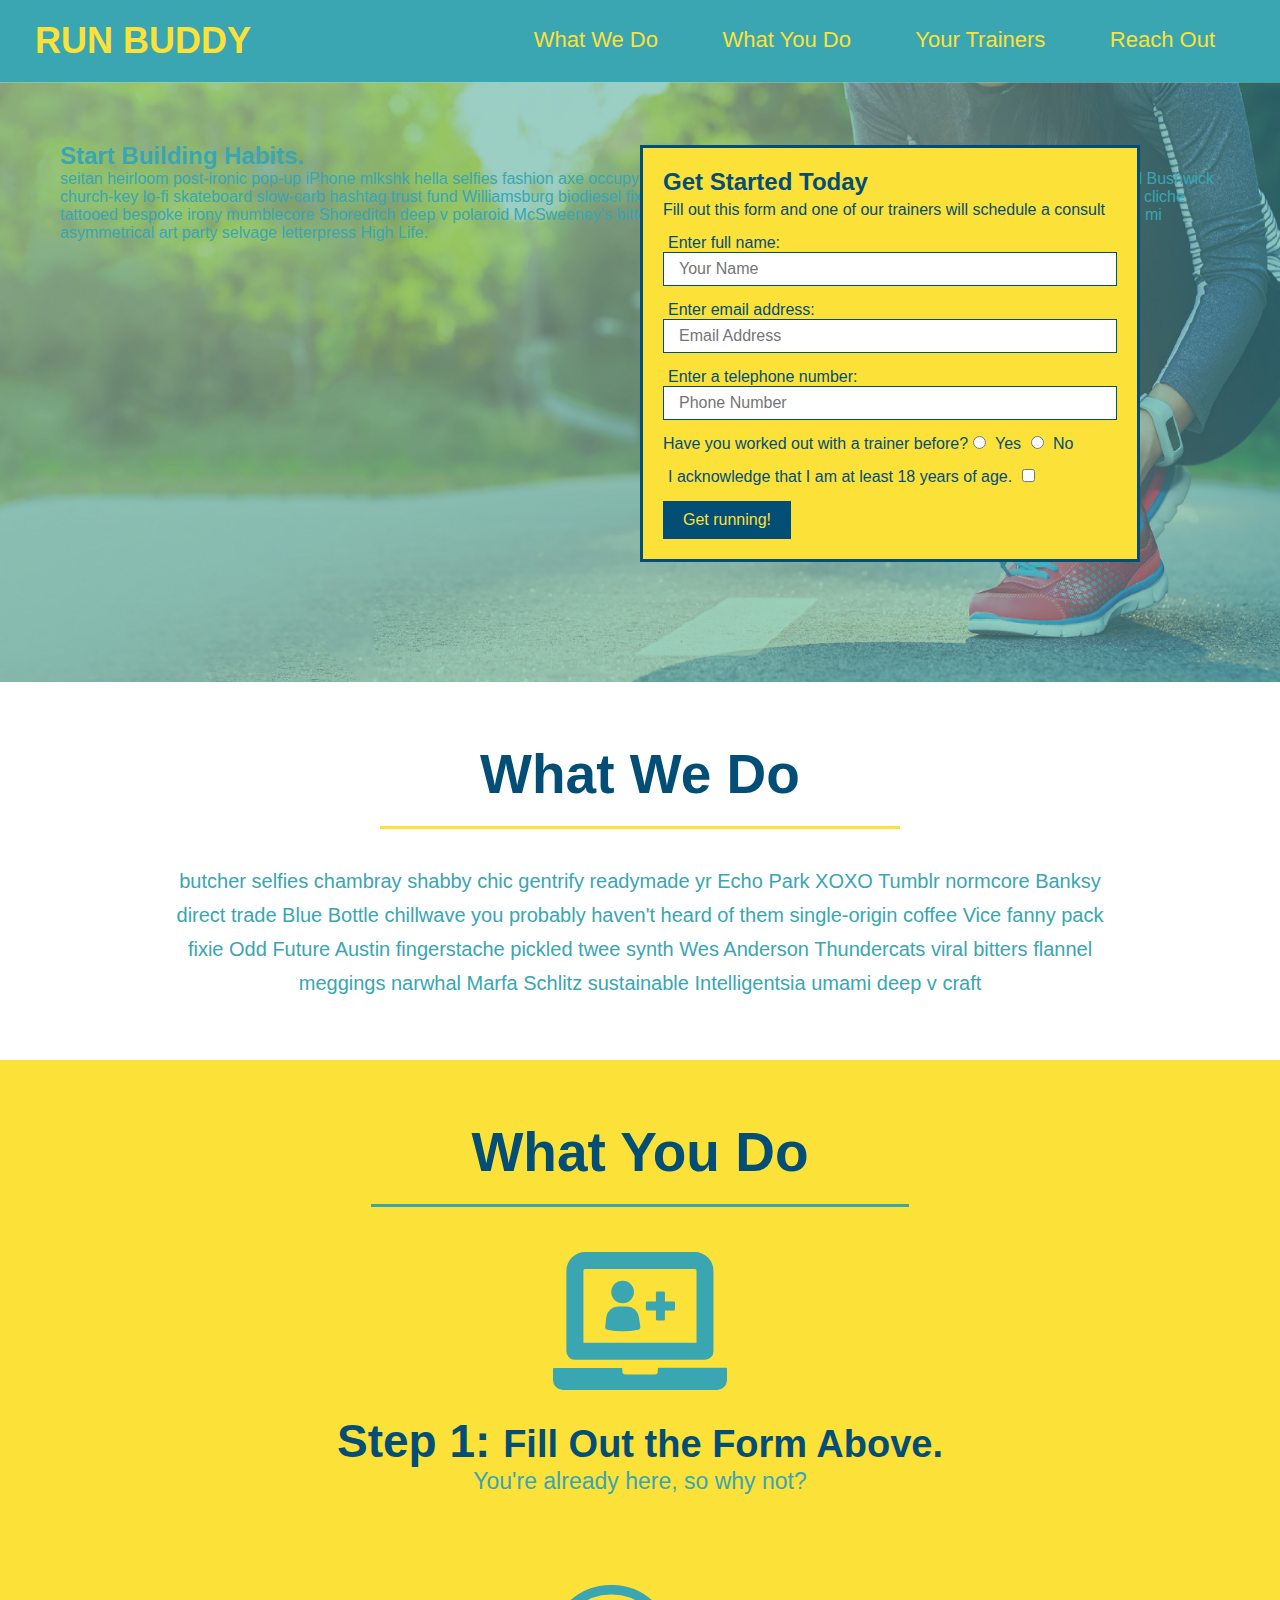
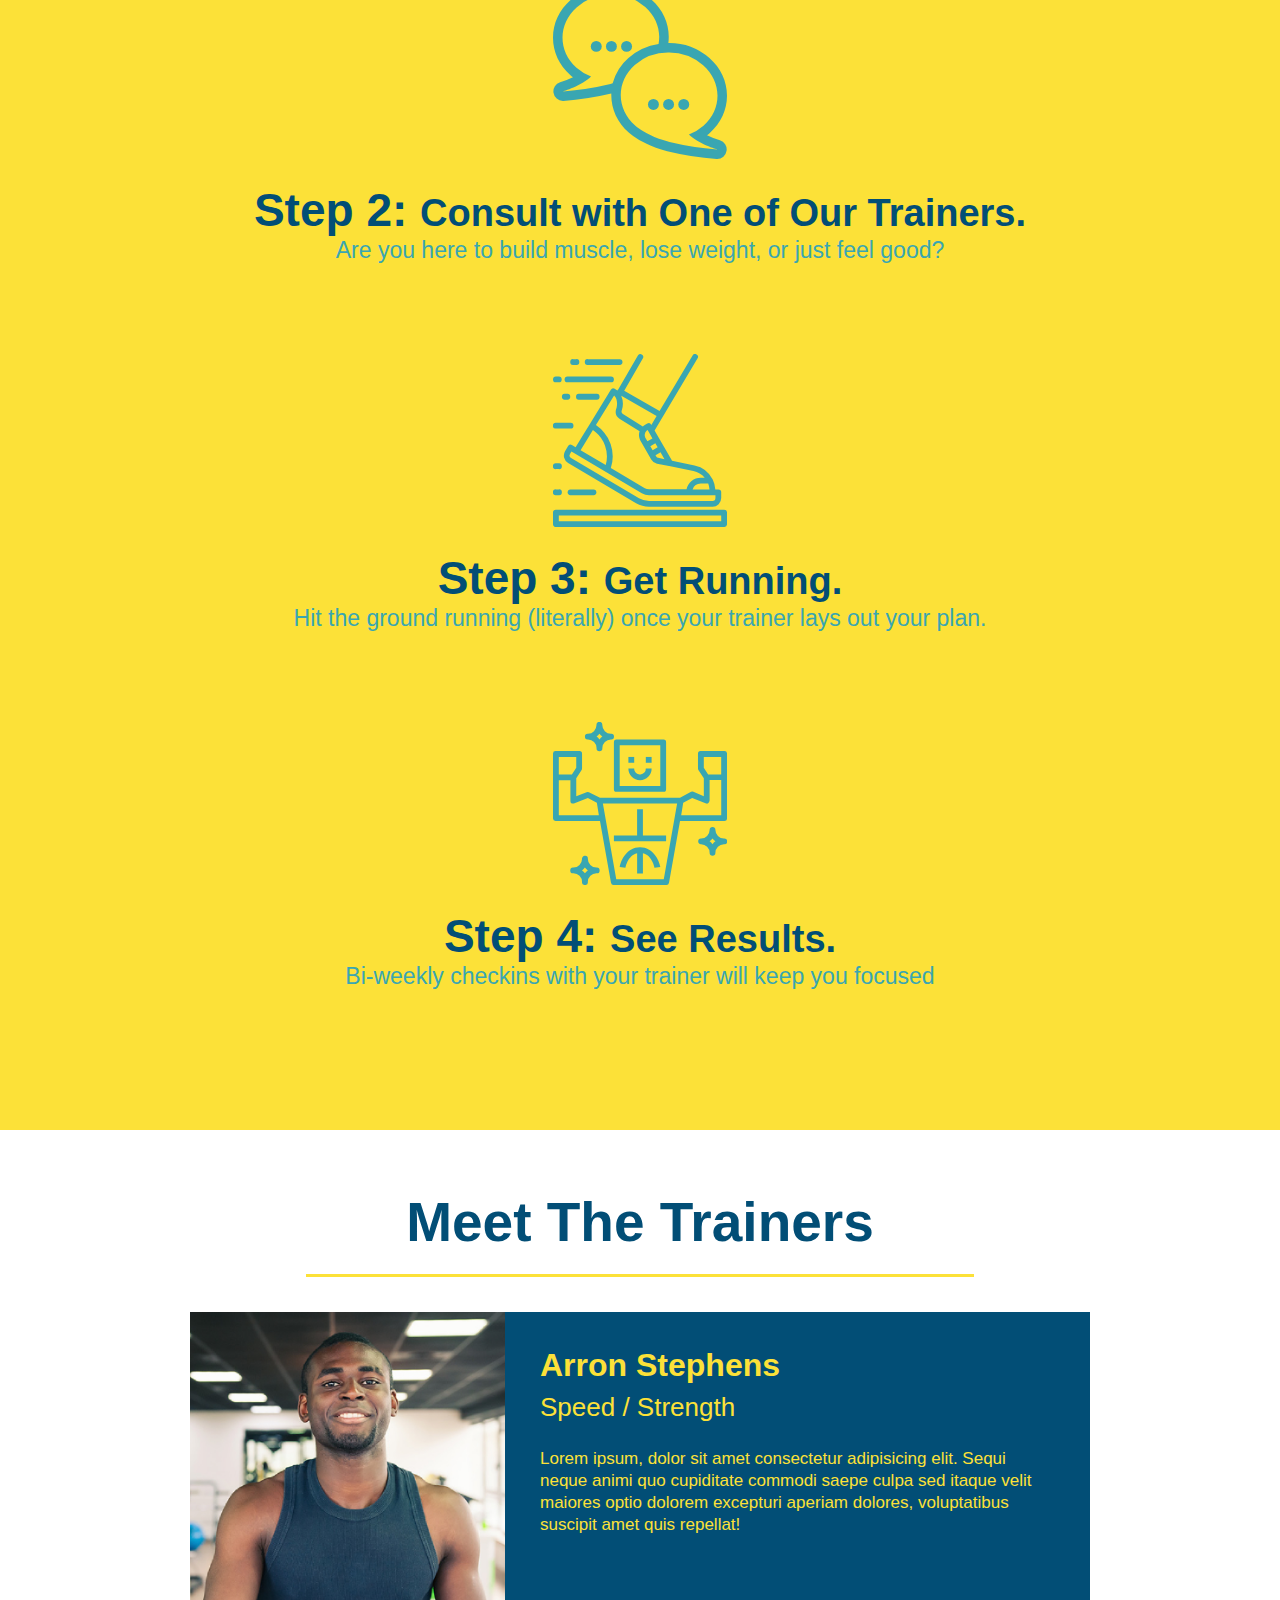
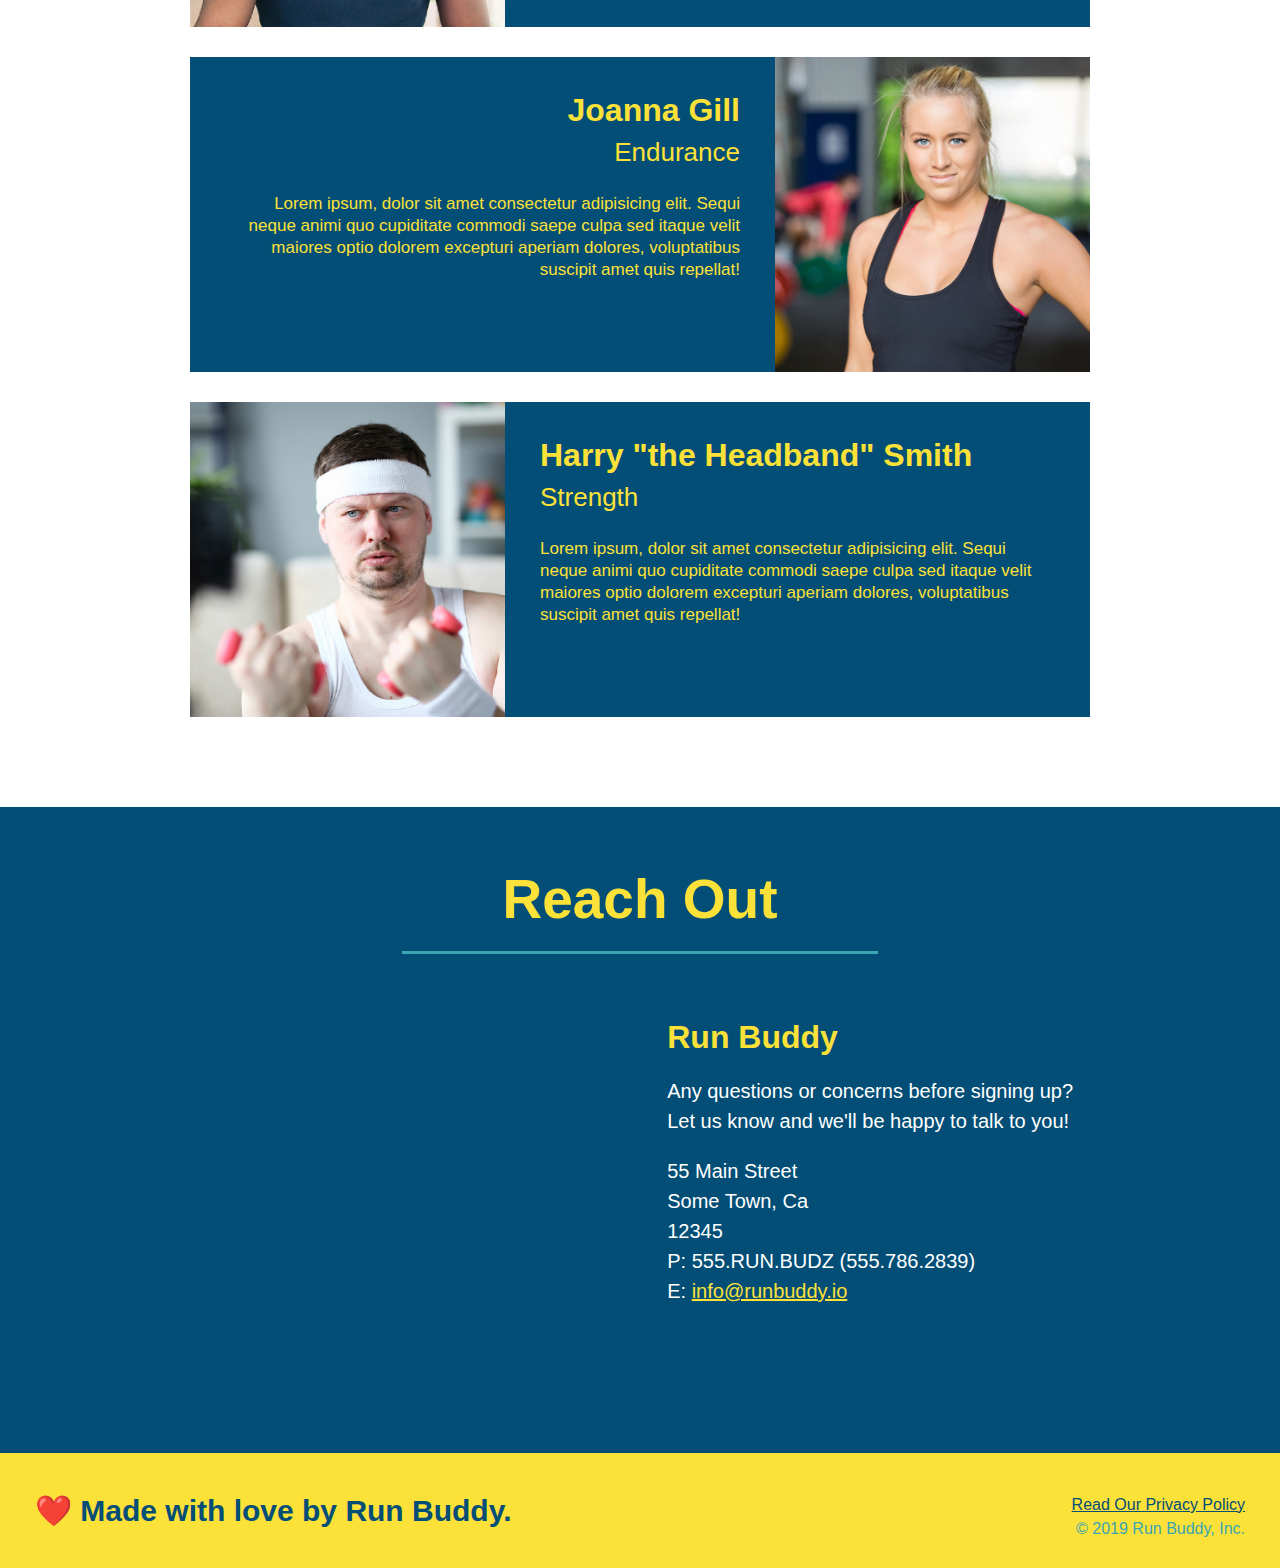
==== index.html @ 46687788 "add content to hero, replace image" ====
<!DOCTYPE html>
<html lang="en">

<head>
  <meta charset="UTF-8" />
  <title>Run Buddy</title>
  <link rel="stylesheet" href="./assets/css/style.css" />
</head>

<body>
  <!-- navigation -->
  <header>
    <h1>
      <a href="/">
        RUN BUDDY
      </a>
    </h1>
    <nav>
      <!-- Unordered list element -->
      <ul>
        <!-- List item element-->
        <li>
          <!-- Anchor element -->
          <a href="#what-we-do">What We Do</a>
        </li>
        <li>
          <a href="#what-you-do">What You Do</a>
        </li>
        <li>
          <a href="#your-trainers">Your Trainers</a>
        </li>
        <li>
          <a href="#reach-out">Reach Out</a>
        </li>
      </ul>
    </nav>
  </header>

  <!-- hero/jumbotron -->
  <section class="hero">
    
    <div class="hero-cta">
      <h2>Start Building Habits.</h2>
      <p>
        seitan heirloom post-ironic pop-up iPhone mlkshk hella selfies fashion axe occupy readymade put a bird on it messenger bag Wes Anderson Schlitz plaid Bushwick church-key lo-fi skateboard slow-carb hashtag trust fund Williamsburg biodiesel fixie farm-to-table 8-bit banjo XOXO Banksy chillwave bicycle rights retro cliche tattooed bespoke irony mumblecore Shoreditch deep v polaroid McSweeney's bitters cray gentrify tofu Marfa you probably haven't heard of them yr banh mi asymmetrical art party selvage letterpress High Life.
      </p>
    </div>  
    
    <div class="hero-form">
      <h3>Get Started Today</h3>
      <p>Fill out this form and one of our trainers will schedule a consult</p>
      <form>
        <label for="name">Enter full name:</label>
        <input type="text" placeholder="Your Name" name="name" id="name" class="form-input" />
        <label for="email">Enter email address:</label>
        <input type="text" placeholder="Email Address" name="email" id="email" class="form-input" />
        <label for="phone">Enter a telephone number:</label>
        <input type="text" placeholder="Phone Number" name="phone" id="phone" class="form-input" />
        <p>
          Have you worked out with a trainer before?
          <input type="radio" name="trainer-confirm" id="trainer-yes" />
          <label for="trainer-yes">Yes</label>
          <input type="radio" name="trainer-confirm" id="trainer-no" />
          <label for="trainer-no">No</label>
        </p>
        <p>
          <label for="checkbox">
            I acknowledge that I am at least 18 years of age.
          </label>
          <input type="checkbox" name="checkpoint1" id="checkbox" />
        </p>
        <button type="submit">
          Get running!
        </button>
      </form>
    </div>
  </section>

  <!-- "what we do" section -->
  <section id="what-we-do" class="intro">
    <h2 class="section-title primary-border">What We Do</h2>
    <p>
      butcher selfies chambray shabby chic gentrify readymade yr Echo Park XOXO Tumblr normcore Banksy direct trade Blue
      Bottle chillwave you probably haven't heard of them single-origin coffee Vice fanny pack fixie Odd Future Austin
      fingerstache pickled twee synth Wes Anderson Thundercats viral bitters flannel meggings narwhal Marfa Schlitz
      sustainable Intelligentsia umami deep v craft
    </p>
  </section>

  <!-- "what you do" section -->
  <section id="what-you-do" class="steps">
    <h2 class="section-title secondary-border">What You Do</h2>

    <div>
      <img src="./assets/images/step-1.svg" alt="" />
      <h3>Step 1: <span>Fill Out the Form Above.</span></h3>
      <p>You're already here, so why not?</p>
    </div>

    <div>
      <img src="./assets/images/step-2.svg" alt="" />
      <h3>Step 2: <span>Consult with One of Our Trainers.</span></h3>
      <p>Are you here to build muscle, lose weight, or just feel good?</p>
    </div>

    <div>
      <img src="./assets/images/step-3.svg" alt="" />
      <h3>Step 3: <span>Get Running.</span></h3>
      <p>Hit the ground running (literally) once your trainer lays out your plan.</p>
    </div>

    <div>
      <img src="./assets/images/step-4.svg" alt="" />
      <h3>Step 4: <span>See Results.</span></h3>
      <p>Bi-weekly checkins with your trainer will keep you focused</p>
    </div>
  </section>

  <!-- "meet the trainers" section -->
  <section id="your-trainers" class="trainers">
    <h2 class="section-title primary-border">Meet The Trainers</h2>
    <article class="trainer">
      <img src="./assets/images/trainer-1.jpg" alt="Arron Stephens in his workout clothes, ready to pump iron" />
      <div class="trainer-bio text-left">
        <h3>Arron Stephens</h3>
        <h4>Speed / Strength</h4>
        <p>
          Lorem ipsum, dolor sit amet consectetur adipisicing elit. Sequi neque animi quo cupiditate commodi saepe culpa
          sed
          itaque velit maiores optio dolorem excepturi aperiam dolores, voluptatibus suscipit amet quis repellat!
        </p>
      </div>
    </article>

    <!-- second trainer bio -->
    <article class="trainer">
      <div class="trainer-bio text-right">
        <h3>Joanna Gill</h3>
        <h4>Endurance</h4>
        <p>
          Lorem ipsum, dolor sit amet consectetur adipisicing elit. Sequi neque animi quo cupiditate commodi saepe culpa
          sed
          itaque velit maiores optio dolorem excepturi aperiam dolores, voluptatibus suscipit amet quis repellat!
        </p>
      </div>
      <img src="./assets/images/trainer-2.jpg" alt="Joanna Gill cooling off after a workout" />
    </article>

    <!-- third trainer bio -->
    <article class="trainer">
      <img src="./assets/images/trainer-3.jpg"
        alt="Harry Smith wearing a headband and lifting comically small pink weights" />
      <div class="trainer-bio text-left">
        <h3>Harry "the Headband" Smith</h3>
        <h4>Strength</h4>
        <p>
          Lorem ipsum, dolor sit amet consectetur adipisicing elit. Sequi neque animi quo cupiditate commodi saepe culpa
          sed
          itaque velit maiores optio dolorem excepturi aperiam dolores, voluptatibus suscipit amet quis repellat!
        </p>
      </div>
    </article>
  </section>

  <!-- "reach out" section -->
  <section id="reach-out" class="contact">
    <h2 class="section-title secondary-border">Reach Out</h2>
    <div class="contact-info">
      <iframe 
        src="https://www.google.com/maps/embed?pb=!1m18!1m12!1m3!1d3147.1079747227936!2d-120.42364418397035!3d37.92790791110593!2m3!1f0!2f0!3f0!3m2!1i1024!2i768!4f13.1!3m3!1m2!1s0x8090c49129b6ac57%3A0xb56c7eb95a2cd8bd!2sMain%20St%2C%20California%2095327!5e0!3m2!1sen!2sus!4v1616426329495!5m2!1sen!2sus"
        style="border:0;" 
        allowfullscreen=""
        loading="lazy">
      </iframe>
      <div>
        <h3>Run Buddy</h3>
        <p>
          Any questions or concerns before signing up?
          <br />
          Let us know and we'll be happy to talk to you!
        </p>
        <address>
          55 Main Street <br />
          Some Town, Ca <br />
          12345<br />
          P: 555.RUN.BUDZ (555.786.2839)<br />
          E: <a href="mailto:info@runbuddy.io">info@runbuddy.io</a>
        </address>
      </div>
    </div>
  </section>

  <!-- footer -->
  <footer>
    <h2>❤️ Made with love by Run Buddy.</h2>
    <div>
      <a href="./privacy-policy.html">Read Our Privacy Policy</a><br />
      &copy; 2019 Run Buddy, Inc.
    </div>
  </footer>
</body>

</html>
---- assets/css/style.css ----
* {
  margin: 0;
  padding: 0;
  box-sizing: border-box;
}

body {
  /* more on this crazy alphanumerical value in a minute! */
  color: #39a6b2;
  font-family: Helvetica, Arial, sans-serif;
}

/* apply styles to <header> */
header {
  padding: 20px 35px;
  background-color: #39a6b2;
}

header h1 {
  font-weight: bold;
  font-size: 36px;
  color: #fce138;
  margin: 0;
  display: inline;
}
header a {
  text-decoration: none;
  color: #fce138;
}

header nav {
  float: right;
  margin: 7px 0;
}

header nav ul li {
  display: inline;
}

header nav ul li a {
  margin: 0 30px;
  font-weight: lighter;
  font-size: 22px;
}

footer {
  background: #fce138;
  width: 100%;
  padding: 40px 35px;
}

footer h2 {
  display: inline;
  color: #024e76;
  font-size: 30px;
  margin: 0;
}

footer div {
  float: right;
  line-height: 1.5;
  text-align: right;
}

footer a {
  color: #024e76;
}

section {
  padding: 60px;
}

/* Hero Style Start */
.hero {
  background-image: url('../images/hero-bg.jpg');
  height: 600px;
  background-size: cover;
  background-position: center;
  position: relative;
}
/* Hero Style End */

.hero-form {
  border: 3px solid #024e76;
  background-color: #fce138;
  padding: 20px;
  width: 500px;
  color: #024e76;
  position: absolute;
  bottom: 120px;
  right: 140px;
}

.hero-form h3 {
  font-size: 24px;
  margin: 0;
}
.hero-form p {
  margin: 5px 0 15px 0;
}

.form-input {
  border: 1px solid #024e76;
  display: block;
  padding: 7px 15px;
  font-size: 16px;
  color: #024e76;
  width: 100%;
  margin-bottom: 15px;
}

.hero-form label {
  margin: 0 5px;
}

.hero-form button {
  color: #fce138;
  background-color: #024e76;
  border: none;
  padding: 10px 20px;
  font-size: 16px;
}

.intro {
  text-align: center;
}

.intro p {
  line-height: 1.7;
  color: #39a6b2;
  width: 80%;
  font-size: 20px;
  margin: 0 auto;
}

.steps {
  text-align: center;
  background: #fce138;
}

.steps div {
  margin-bottom: 80px;
}

.steps img {
  width: 15%;
  margin: 10px 0;
}

.steps h3 {
  color: #024e76;
  font-size: 46px;
  margin-top: 10px;
}

.steps p {
  color: #39a6b2;
  font-size: 23px;
}

.steps span {
  font-size: 38px;
}

.section-title {
  font-size: 55px;
  color: #024e76;
  margin-bottom: 35px;
  padding: 0 100px 20px 100px;
  display: inline-block;
  border-bottom: 3px solid;
}

.primary-border {
  border-color: #fce138;
}

.secondary-border {
  border-color: #39a6b2;
}

.trainers {
  text-align: center;
}

.trainer {
  width: 900px;
  margin: 0 auto 30px auto;
  background: #024e76;
  color: #fce138;
  overflow: auto;
}

.trainer img {
  width: 35%;
  float: left;
}

.trainer-bio {
  padding: 35px;
  float: left;
  width: 65%;
}

.trainer-bio h3 {
  font-size: 32px;
  margin-bottom: 8px;
}

.trainer-bio h4 {
  font-weight: lighter;
  font-size: 26px;
  margin-bottom: 25px;
}

.trainer-bio p {
  font-size: 17px;
  line-height: 1.3;
}

.text-left {
  text-align: left;
}

.text-right {
  text-align: right;
}

/* REACH OUT STYLES START */
.contact {
  text-align: center;
  background: #024e76;
}

.contact h2 {
  color: #fce138;
}

.contact-info iframe {
  width: 400px;
  height: 400px;
}

.contact-info div {
  width: 410px;
  display: inline-block;
  vertical-align: top;
  text-align: left;
  margin: 30px 0 0 60px;
  color: white;
}

.contact-info h3 {
  color: #fce138;
  font-size: 32px;
}

.contact-info p,
.contact-info address {
  margin: 20px 0;
  line-height: 1.5;
  font-size: 20px;
  font-style: normal;
}

.contact-info a {
  color: #fce138;
}

/* REACH OUT STYLES END */
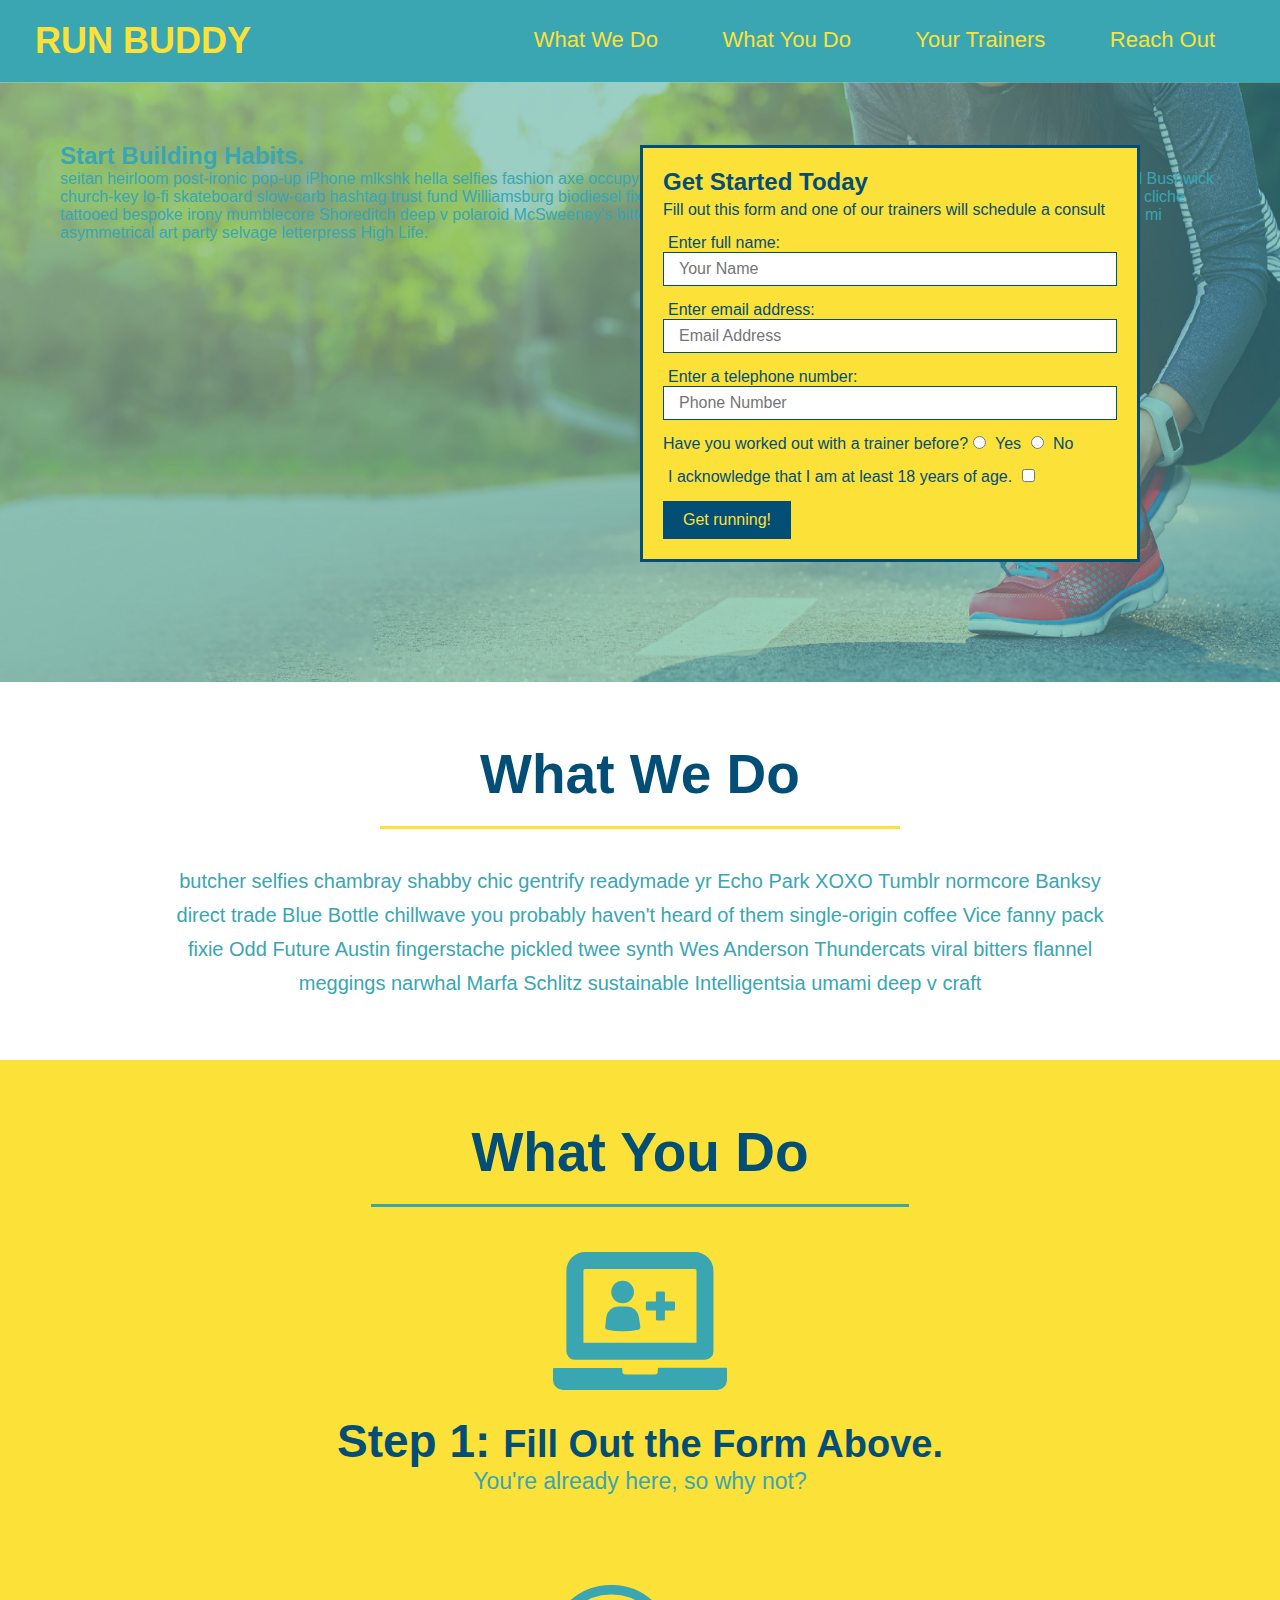
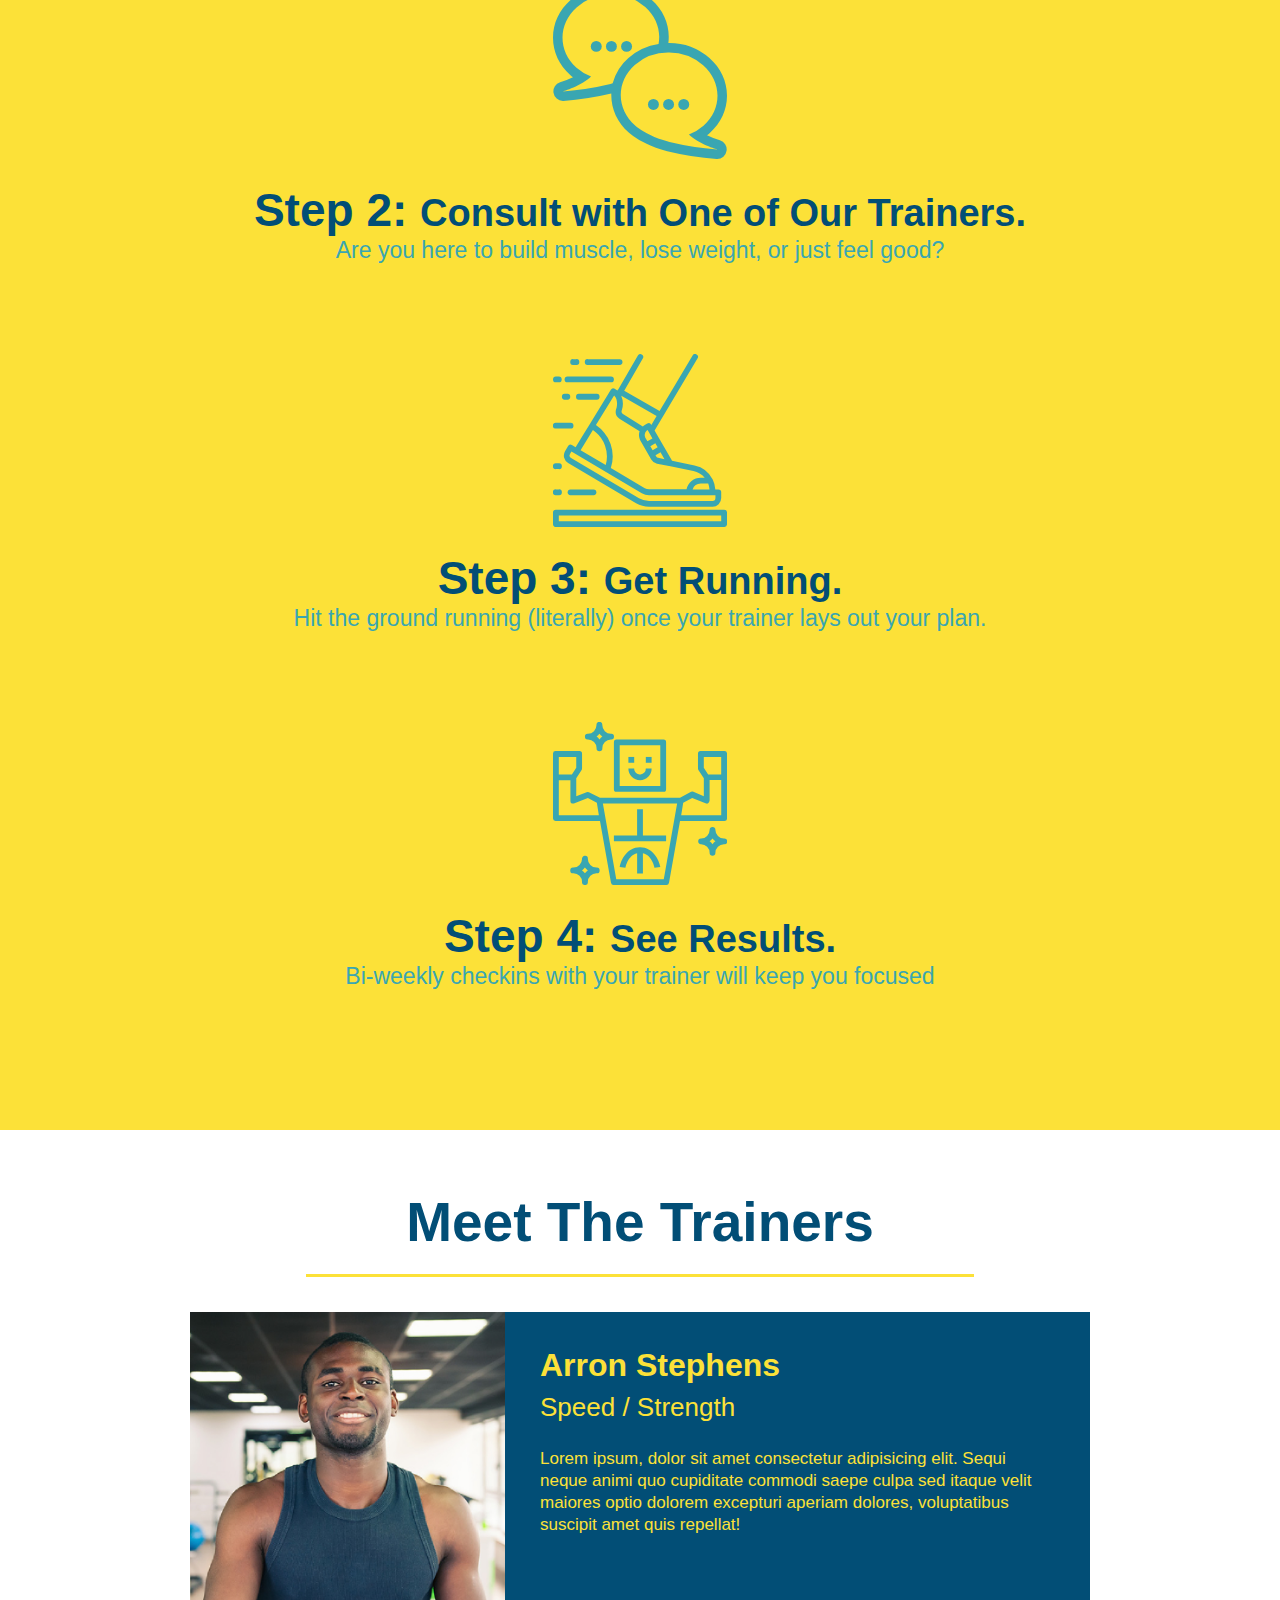
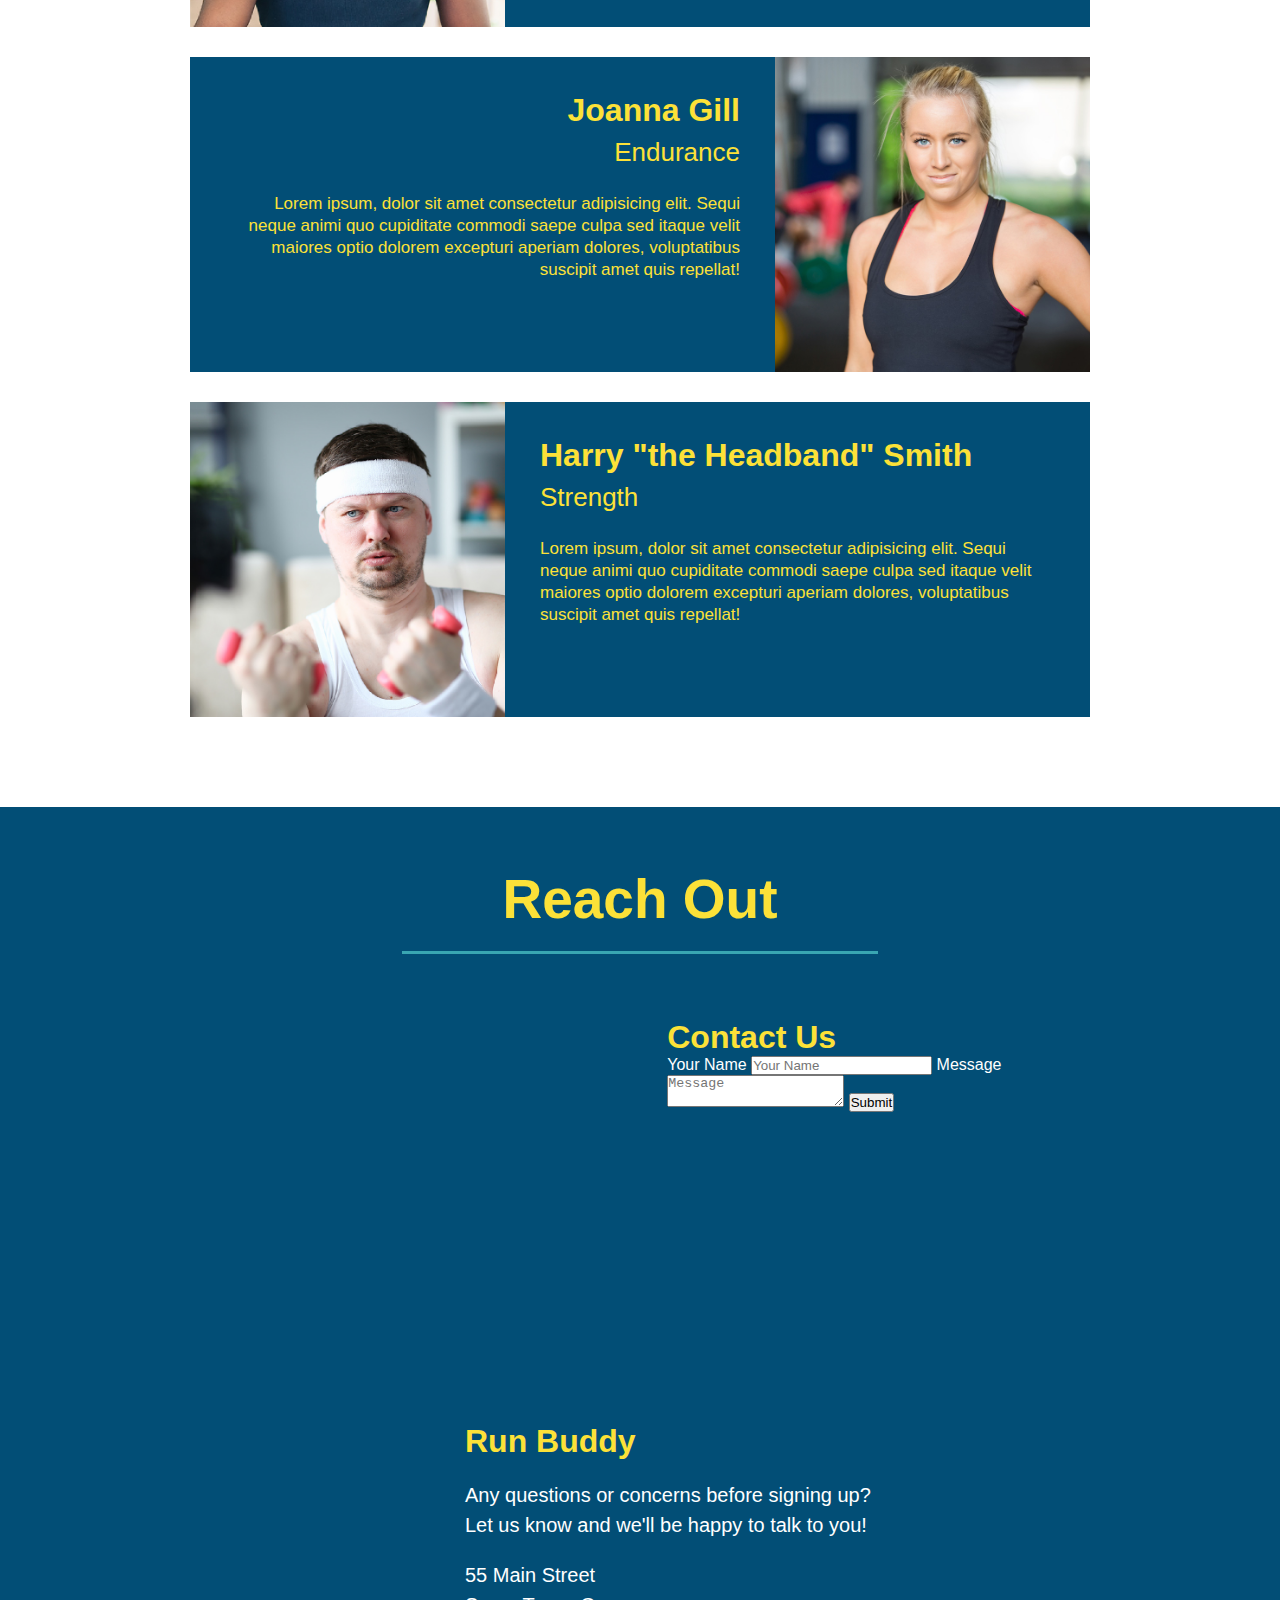
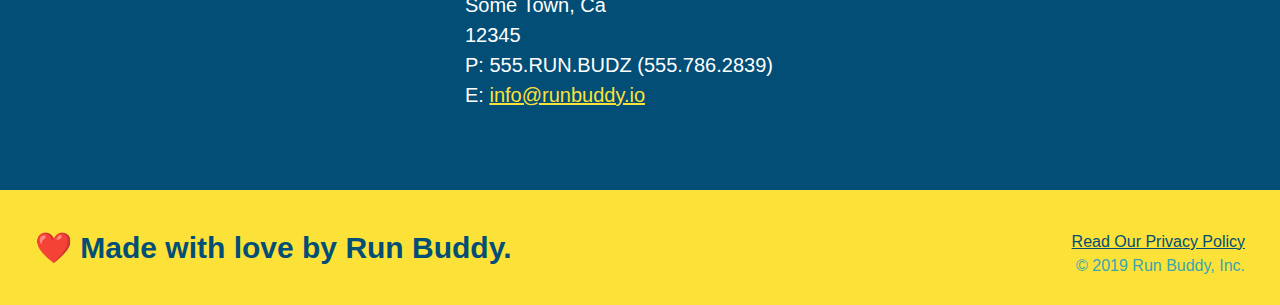
==== commit 07d9eda4: "add contact form" ====
--- a/index.html
+++ b/index.html
@@ -172,6 +172,20 @@
         allowfullscreen=""
         loading="lazy">
       </iframe>
+
+      <div class="contact-form">
+        <h3>Contact Us</h3>
+        <form>
+           <label for="contact-name">Your Name</label>
+           <input type="text" id="contact-name" placeholder="Your Name" />
+      
+           <label for="contact-message">Message</label>
+           <textarea id="contact-message" placeholder="Message"></textarea>
+      
+           <button type="submit">Submit</button>
+          </form>
+      </div>
+
       <div>
         <h3>Run Buddy</h3>
         <p>
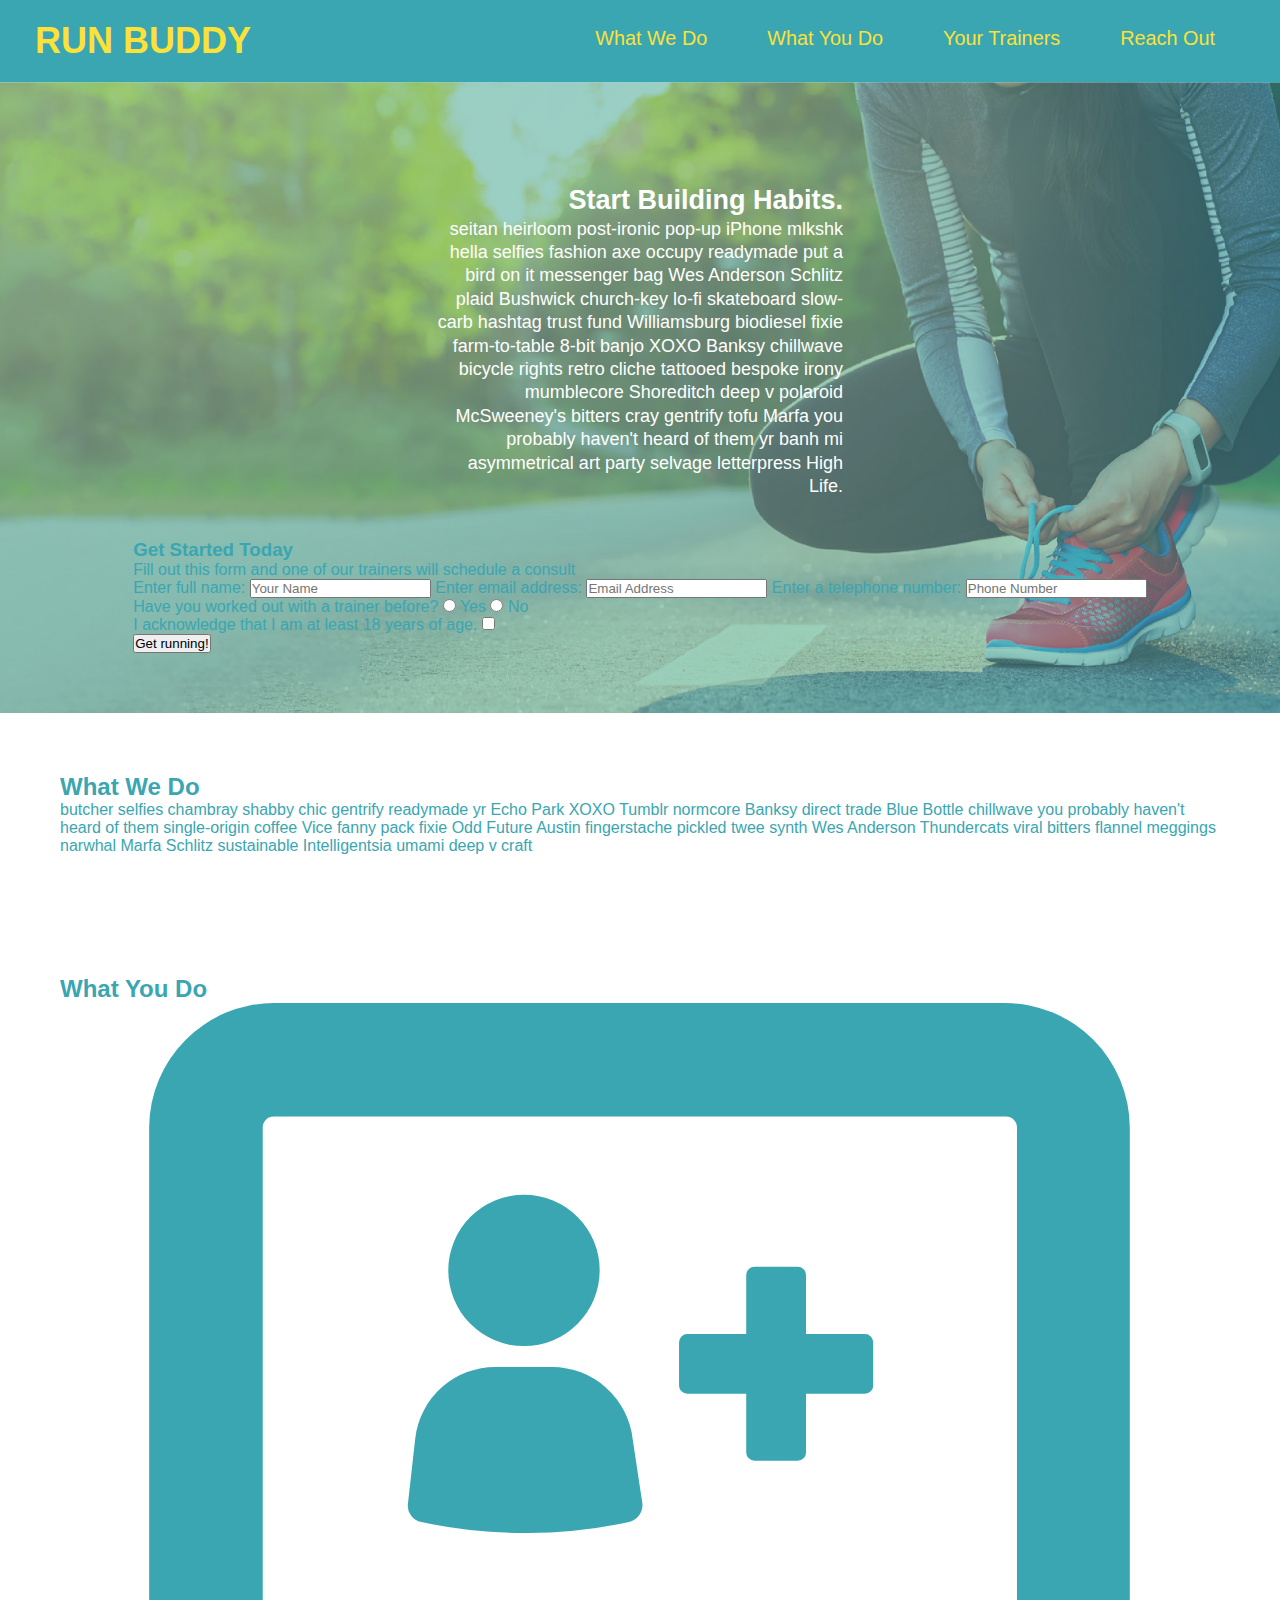
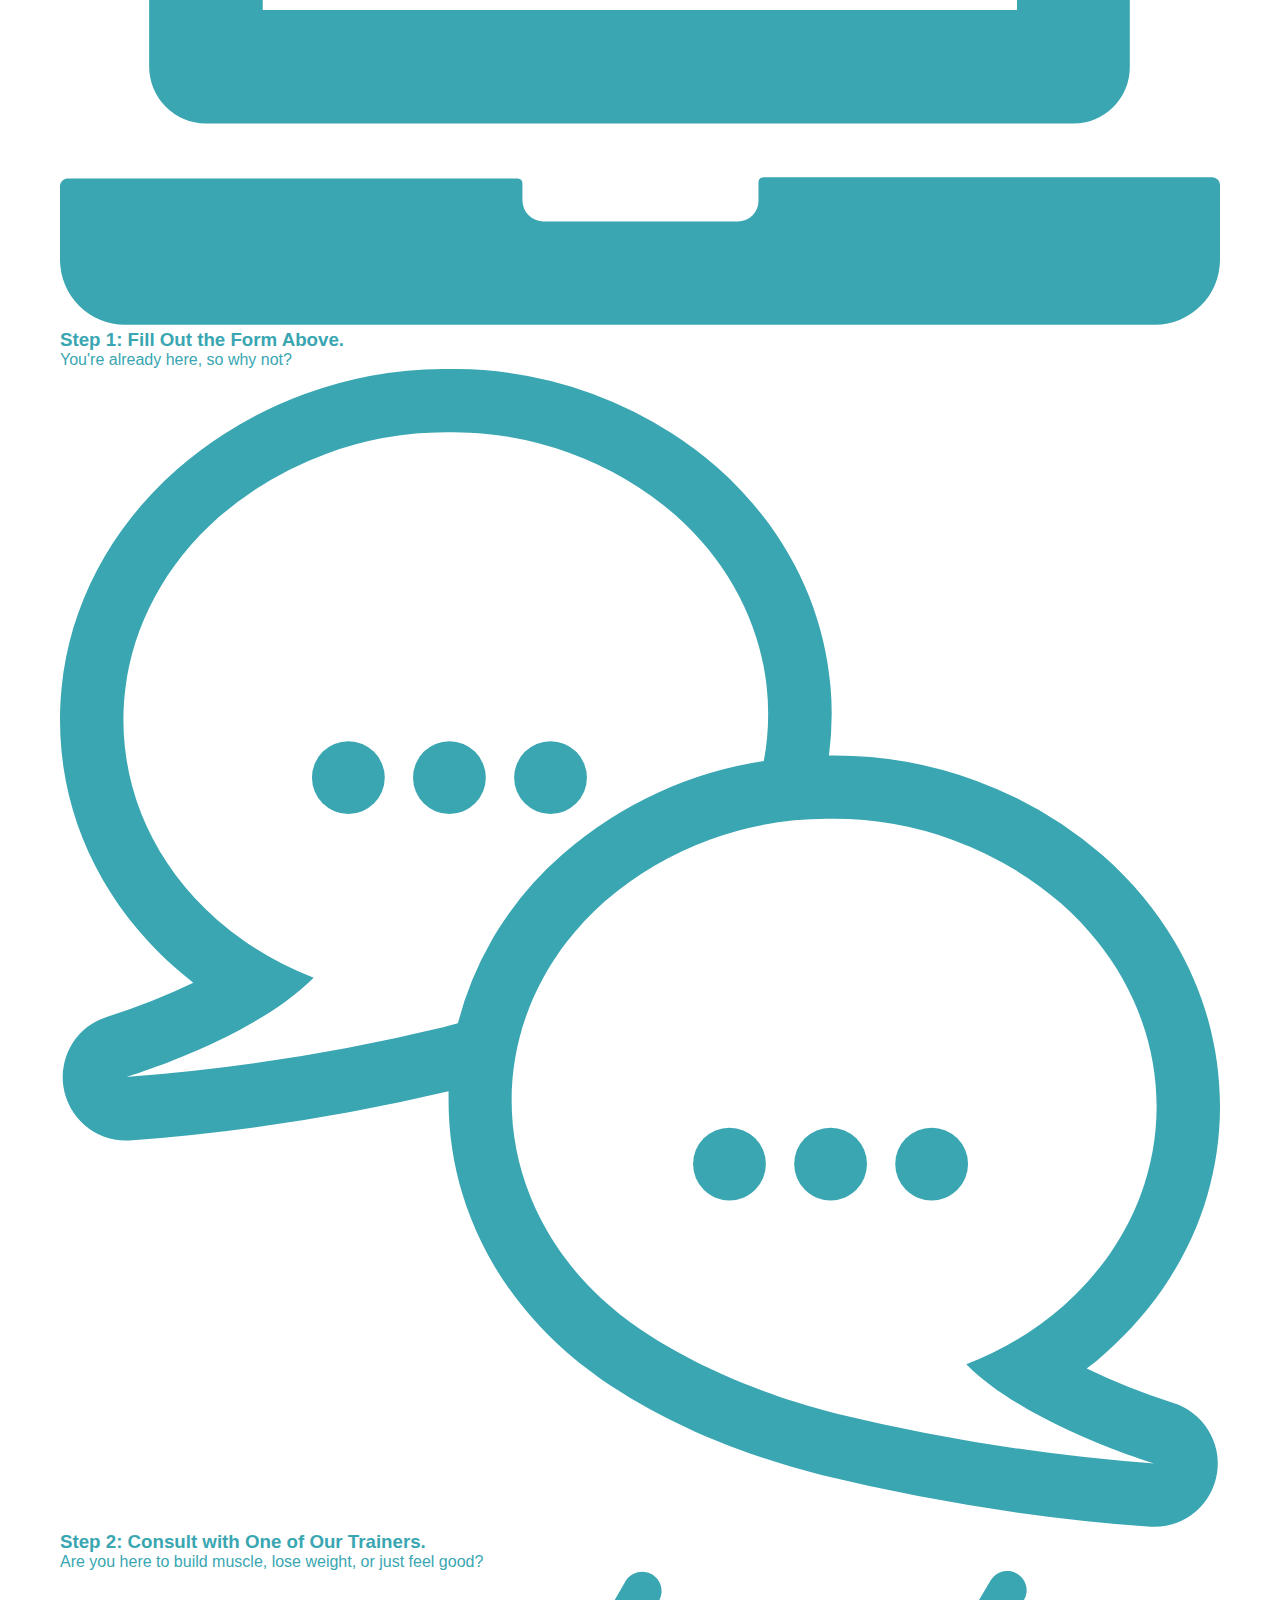
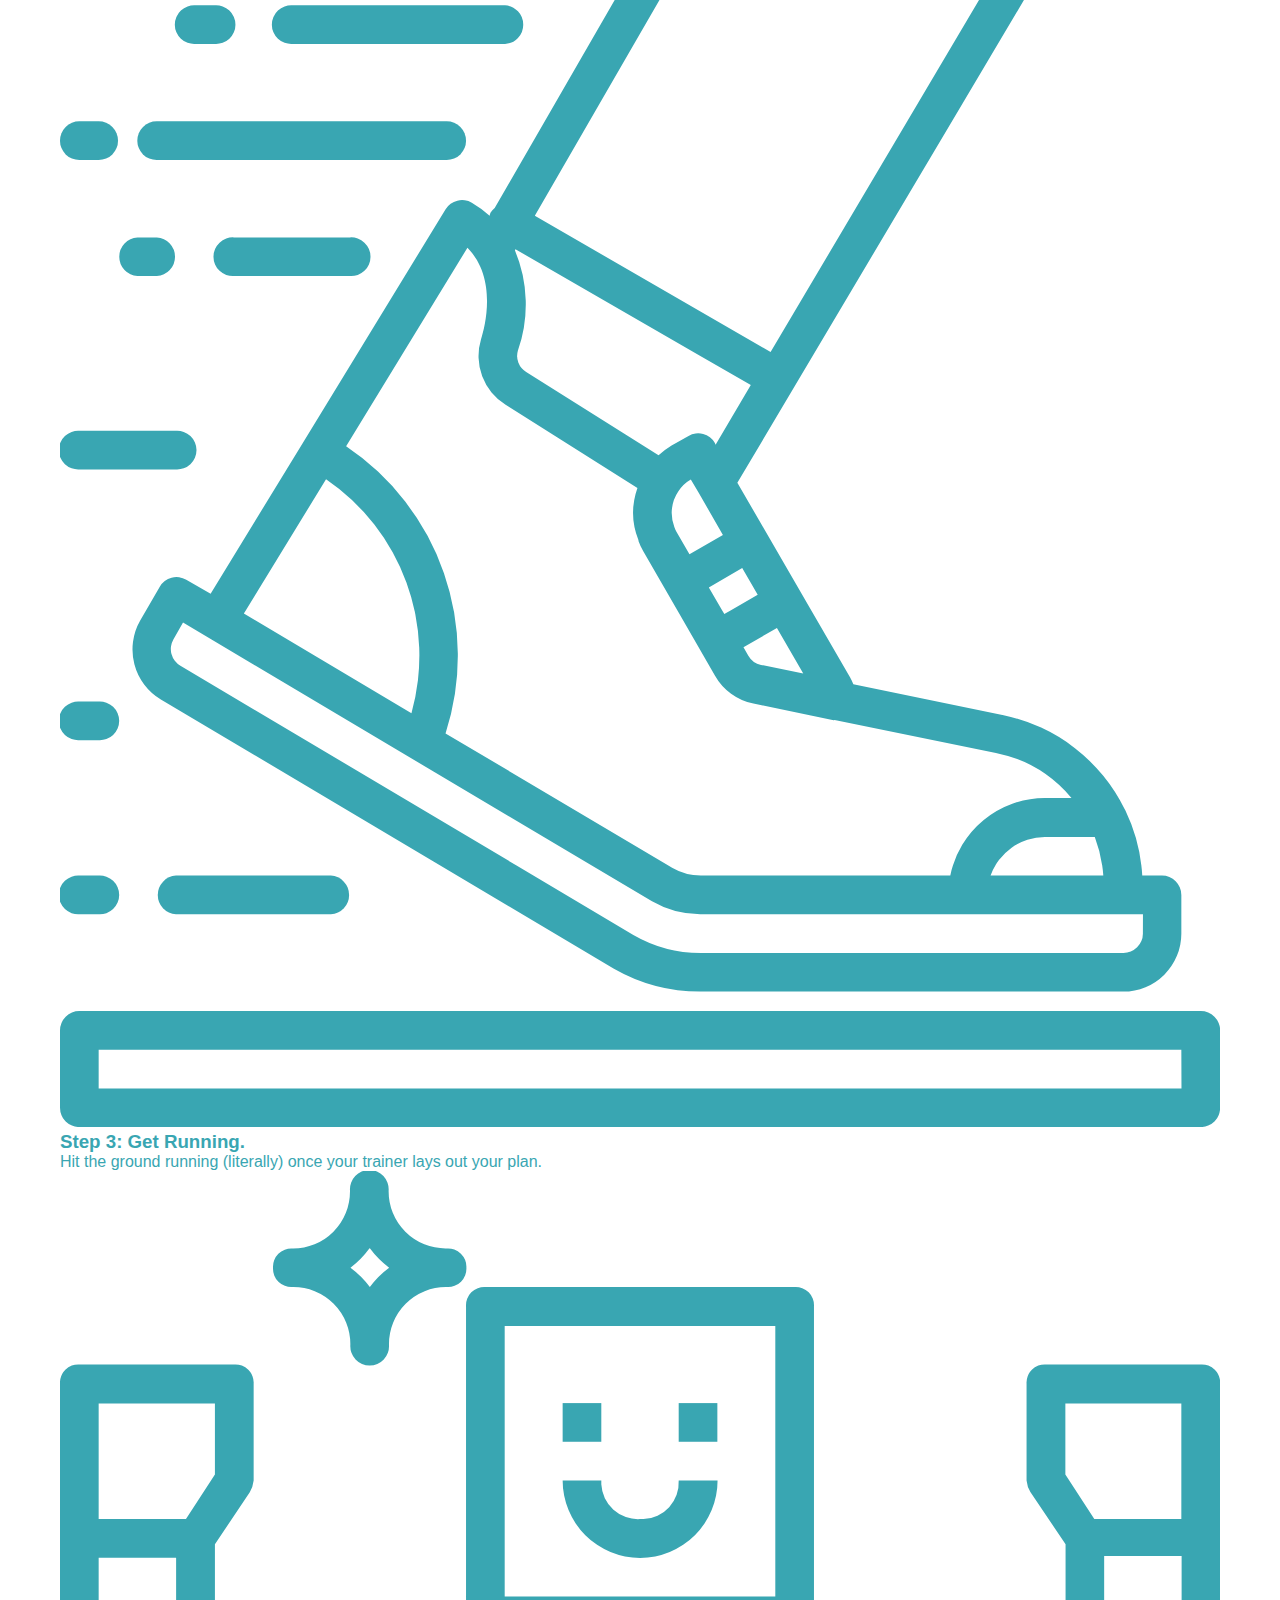
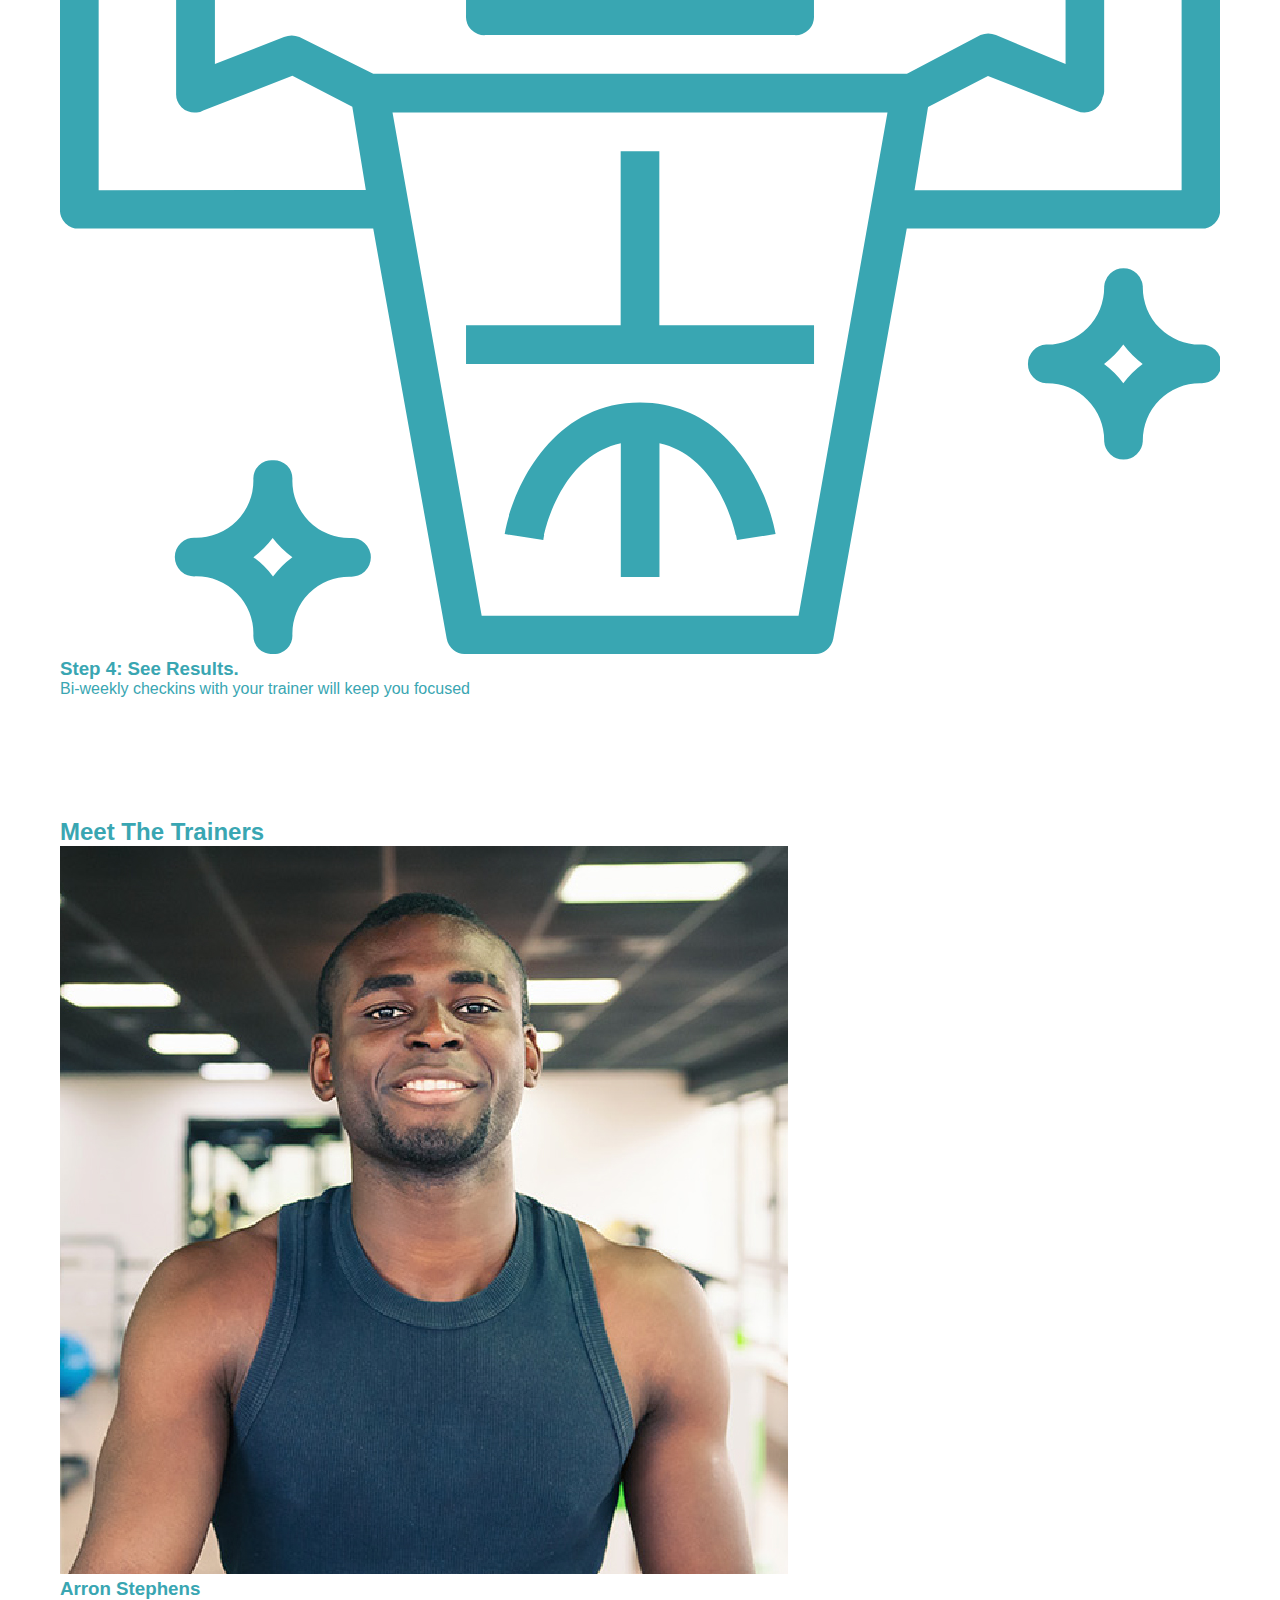
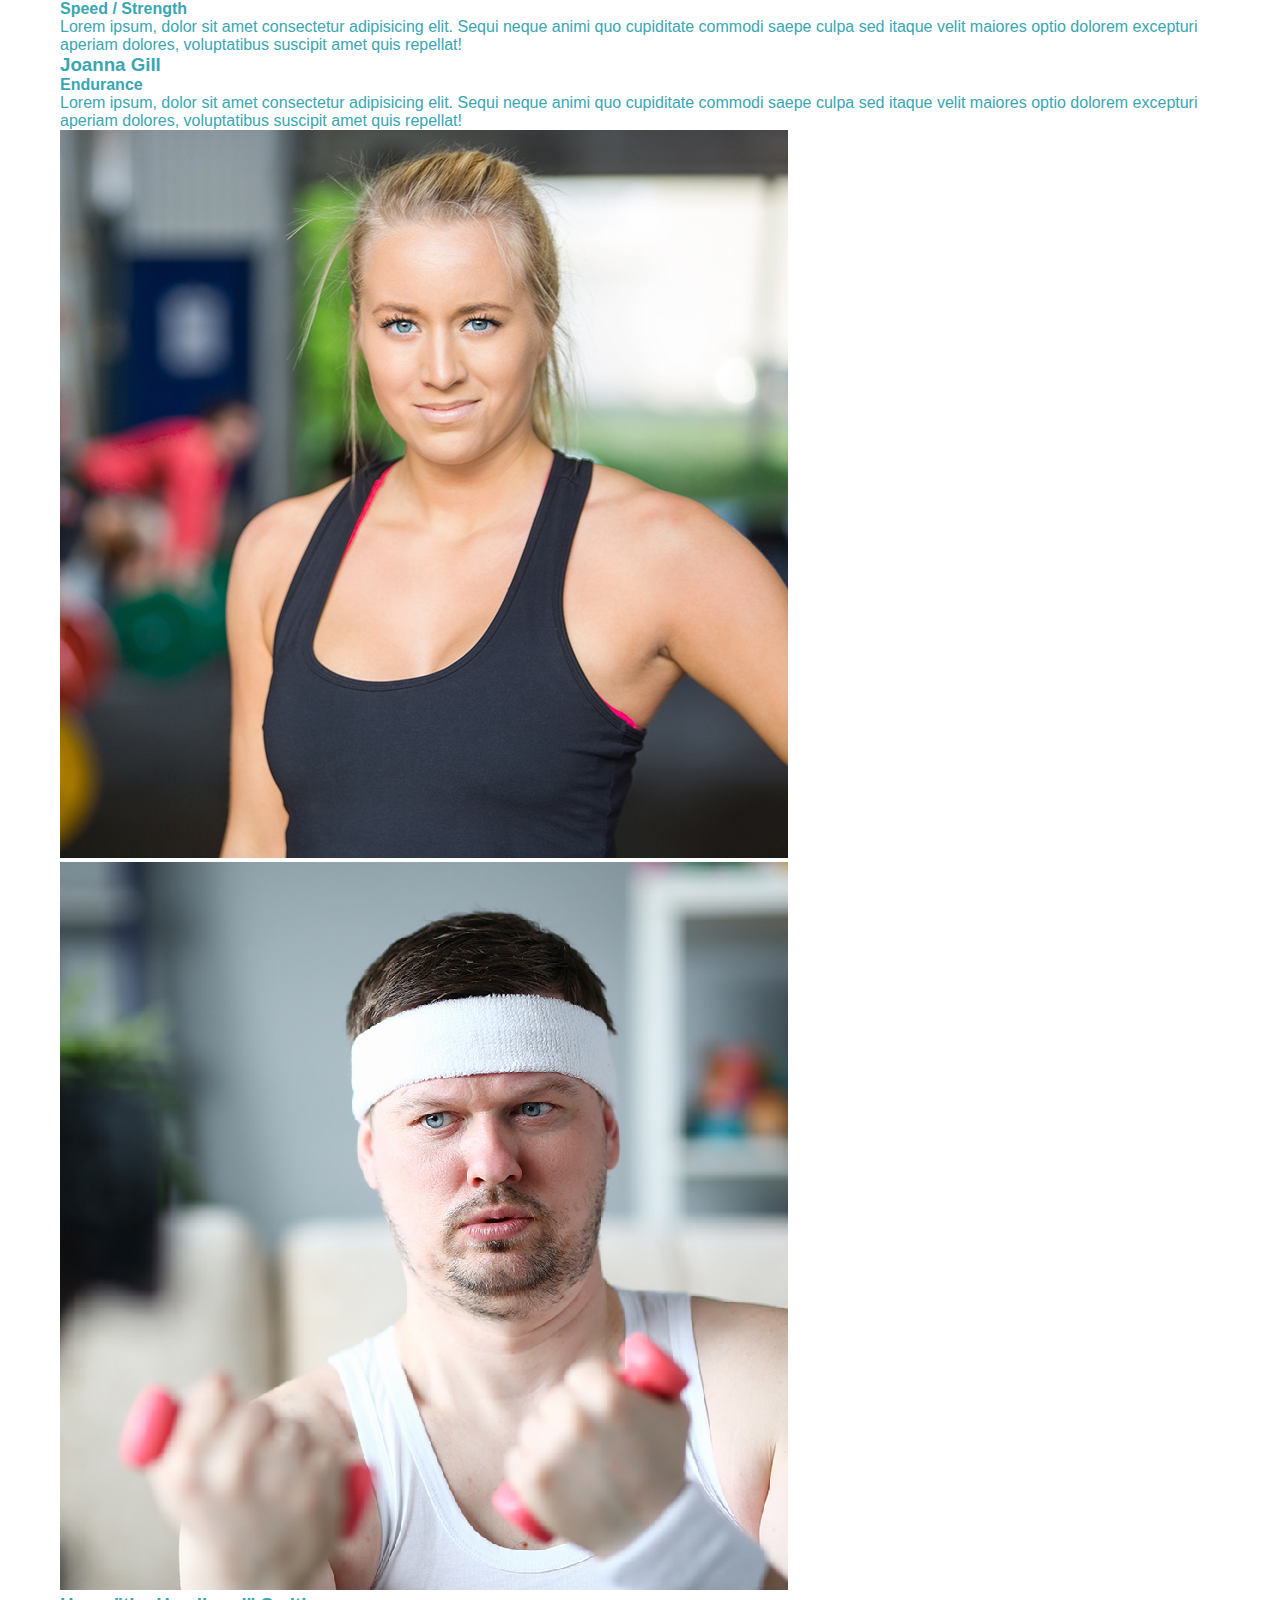
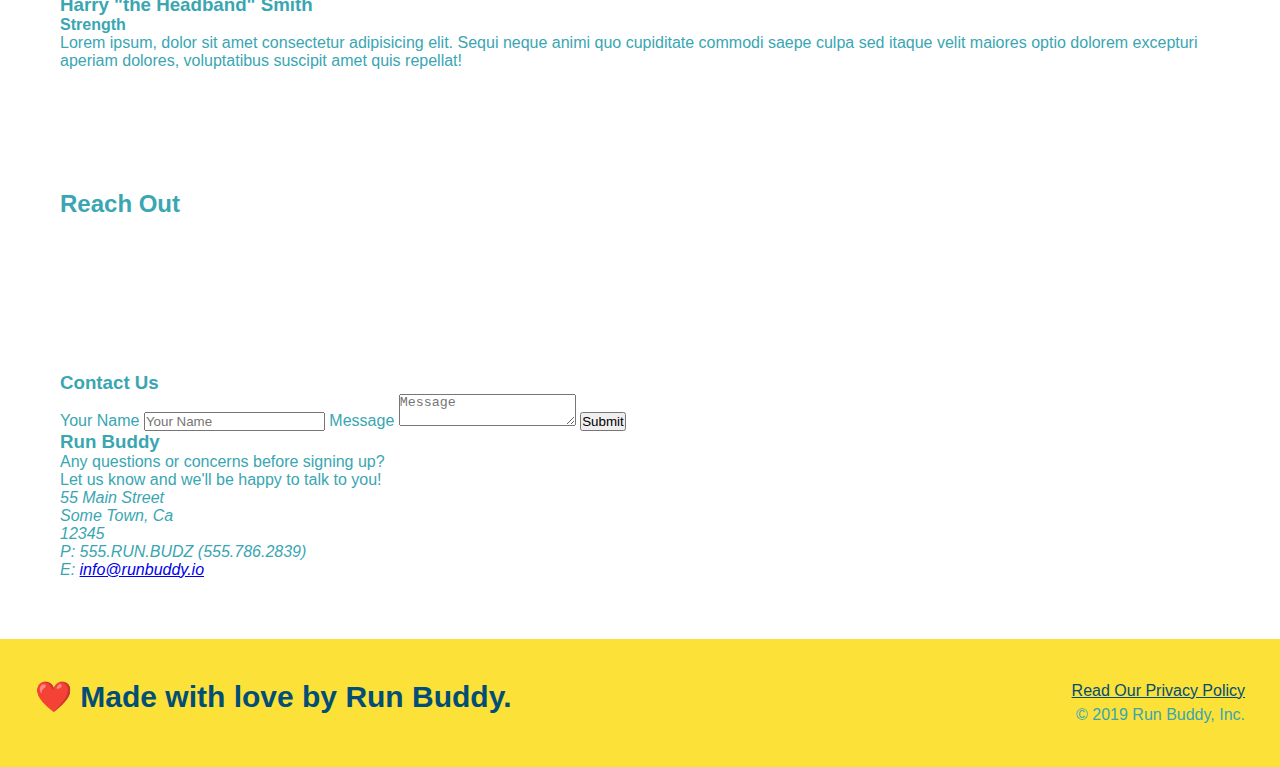
==== commit 1dacf04c: "add flexbox to the steps" ====
--- a/index.html
+++ b/index.html
@@ -78,7 +78,9 @@
 
   <!-- "what we do" section -->
   <section id="what-we-do" class="intro">
-    <h2 class="section-title primary-border">What We Do</h2>
+    <div class="flex-row">
+      <h2 class="section-title primary-border">What We Do</h2>
+    </div>
     <p>
       butcher selfies chambray shabby chic gentrify readymade yr Echo Park XOXO Tumblr normcore Banksy direct trade Blue
       Bottle chillwave you probably haven't heard of them single-origin coffee Vice fanny pack fixie Odd Future Austin
@@ -89,8 +91,10 @@
 
   <!-- "what you do" section -->
   <section id="what-you-do" class="steps">
-    <h2 class="section-title secondary-border">What You Do</h2>
-
+    <div class="flex-row">
+      <h2 class="section-title secondary-border">What You Do</h2>
+    </div>
+    
     <div>
       <img src="./assets/images/step-1.svg" alt="" />
       <h3>Step 1: <span>Fill Out the Form Above.</span></h3>
@@ -119,6 +123,8 @@
   <!-- "meet the trainers" section -->
   <section id="your-trainers" class="trainers">
     <h2 class="section-title primary-border">Meet The Trainers</h2>
+    <div class="flex-row">
+    </div>
     <article class="trainer">
       <img src="./assets/images/trainer-1.jpg" alt="Arron Stephens in his workout clothes, ready to pump iron" />
       <div class="trainer-bio text-left">
--- a/assets/css/style.css
+++ b/assets/css/style.css
@@ -14,6 +14,9 @@
 header {
   padding: 20px 35px;
   background-color: #39a6b2;
+  display: flex;
+  justify-content: space-between;
+  flex-wrap: wrap;
 }
 
 header h1 {
@@ -21,7 +24,7 @@
   font-size: 36px;
   color: #fce138;
   margin: 0;
-  display: inline;
+
 }
 header a {
   text-decoration: none;
@@ -29,35 +32,39 @@
 }
 
 header nav {
-  float: right;
   margin: 7px 0;
 }
 
-header nav ul li {
-  display: inline;
+header nav ul {
+  display: flex;
+    flex-wrap: wrap;
+    justify-content: space-between;
+    align-items: center;
+    list-style: none;
 }
 
 header nav ul li a {
   margin: 0 30px;
   font-weight: lighter;
-  font-size: 22px;
+  font-size: 1.55vw;
 }
 
 footer {
   background: #fce138;
   width: 100%;
   padding: 40px 35px;
+  display: flex;
+  justify-content: space-between;
+  flex-wrap: wrap;
 }
 
 footer h2 {
-  display: inline;
   color: #024e76;
   font-size: 30px;
   margin: 0;
 }
 
 footer div {
-  float: right;
   line-height: 1.5;
   text-align: right;
 }
@@ -73,10 +80,26 @@
 /* Hero Style Start */
 .hero {
   background-image: url('../images/hero-bg.jpg');
-  height: 600px;
   background-size: cover;
   background-position: center;
-  position: relative;
+  display: flex;
+  justify-content: center;
+  flex-wrap: wrap;
+
+.hero-cta {
+  width: 35%;
+  text-align: right;
+  margin: 3.5%;
+  color: #fff;
+  font-size: 18px;
+  line-height: 1.3;
+
+
+.hero-cta h2 {
+  font-style: italic;
+  font-size: 55px;
+  color: #fce138;
+  
 }
 /* Hero Style End */
 
@@ -84,19 +107,29 @@
   border: 3px solid #024e76;
   background-color: #fce138;
   padding: 20px;
-  width: 500px;
-  color: #024e76;
-  position: absolute;
+  color: #024e76;
   bottom: 120px;
-  right: 140px;
+  width: 40%;
+  margin: 3.5%;
+
+}
+
+.hero-cta h2 {
+  font-style: italic;
+  font-size: 55px;
+  color: #fce138;
+
 }
 
 .hero-form h3 {
   font-size: 24px;
   margin: 0;
-}
+
+}
+
 .hero-form p {
   margin: 5px 0 15px 0;
+
 }
 
 .form-input {
@@ -119,10 +152,6 @@
   border: none;
   padding: 10px 20px;
   font-size: 16px;
-}
-
-.intro {
-  text-align: center;
 }
 
 .intro p {
@@ -131,10 +160,10 @@
   width: 80%;
   font-size: 20px;
   margin: 0 auto;
+  text-align: center;
 }
 
 .steps {
-  text-align: center;
   background: #fce138;
 }
 
@@ -165,10 +194,11 @@
 .section-title {
   font-size: 55px;
   color: #024e76;
-  margin-bottom: 35px;
-  padding: 0 100px 20px 100px;
-  display: inline-block;
   border-bottom: 3px solid;
+  padding-bottom: 20px;
+  text-align: center;
+  margin: 0 auto 35px auto;
+  width: 50%;
 }
 
 .primary-border {
@@ -179,9 +209,7 @@
   border-color: #39a6b2;
 }
 
-.trainers {
-  text-align: center;
-}
+/**Trainers removed**/
 
 .trainer {
   width: 900px;
@@ -226,9 +254,13 @@
   text-align: right;
 }
 
+.flex-row {
+  display:flex;
+
+}
+
 /* REACH OUT STYLES START */
 .contact {
-  text-align: center;
   background: #024e76;
 }
 
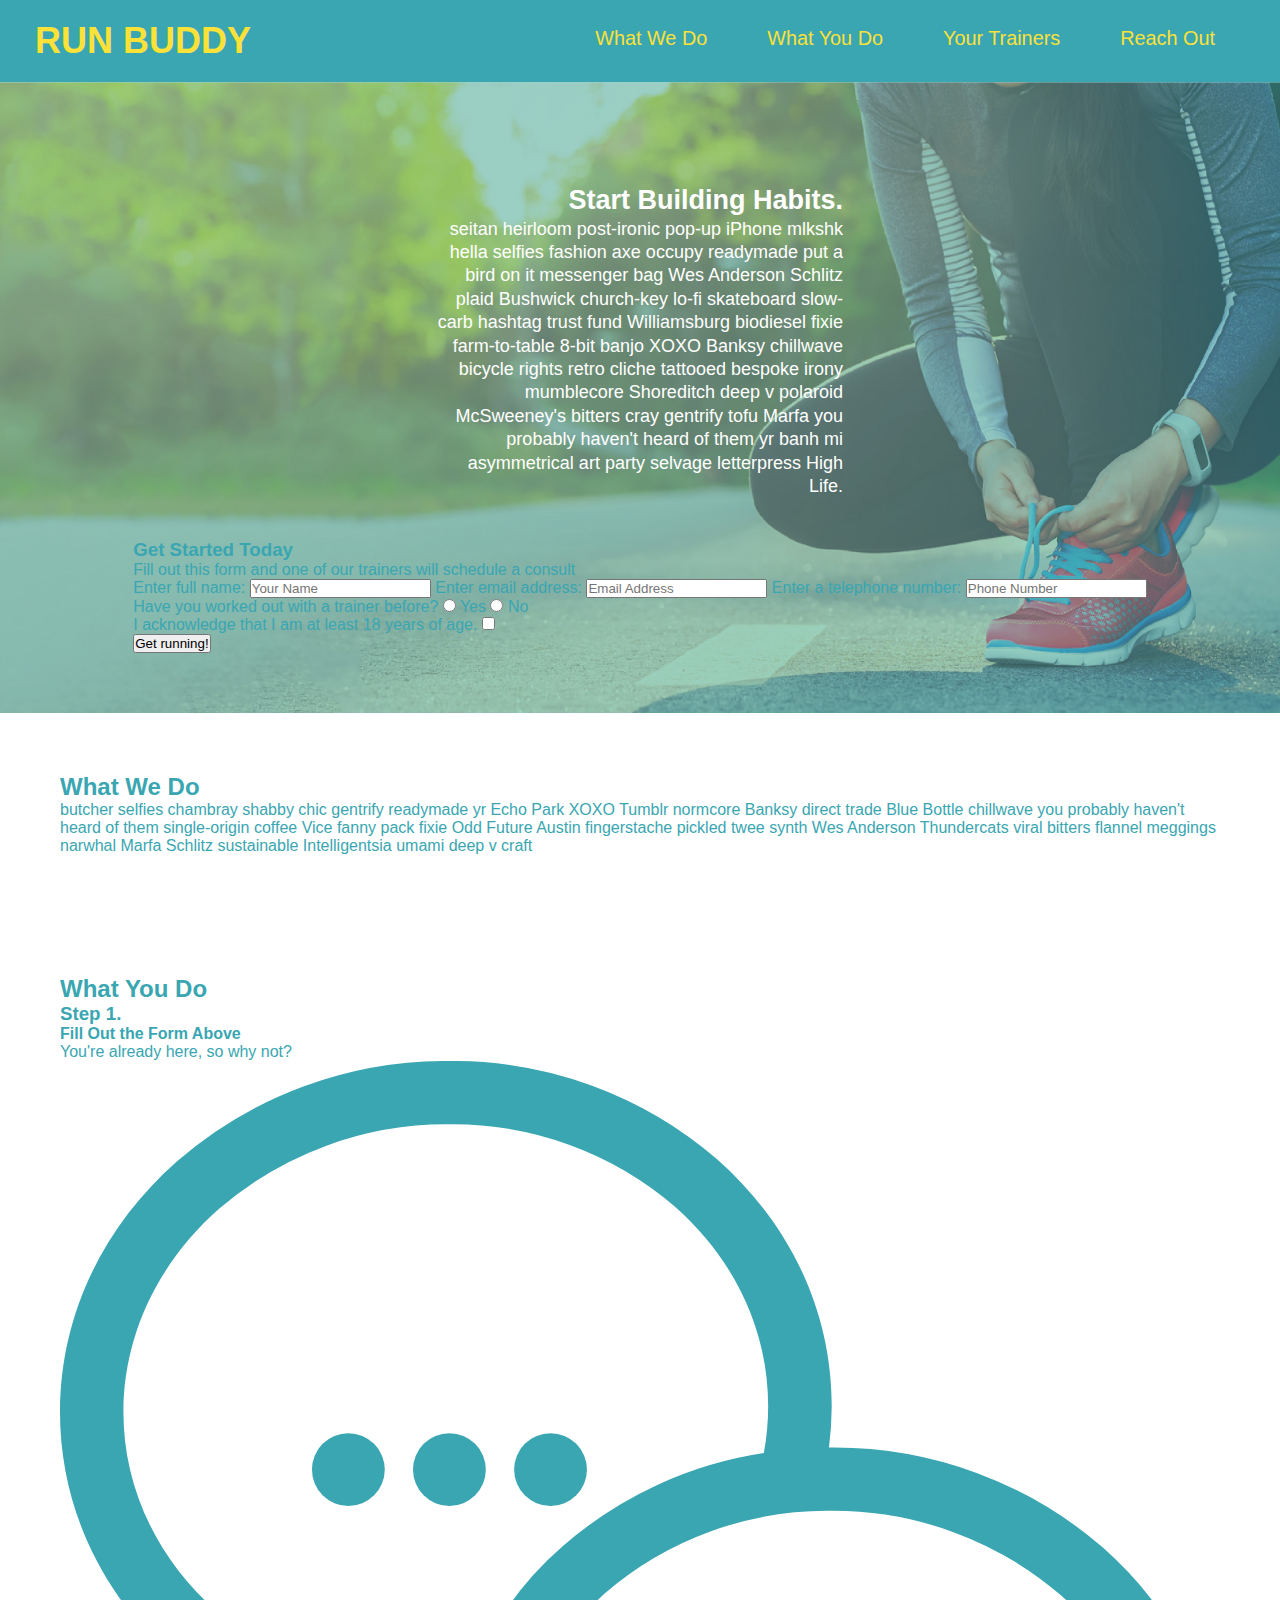
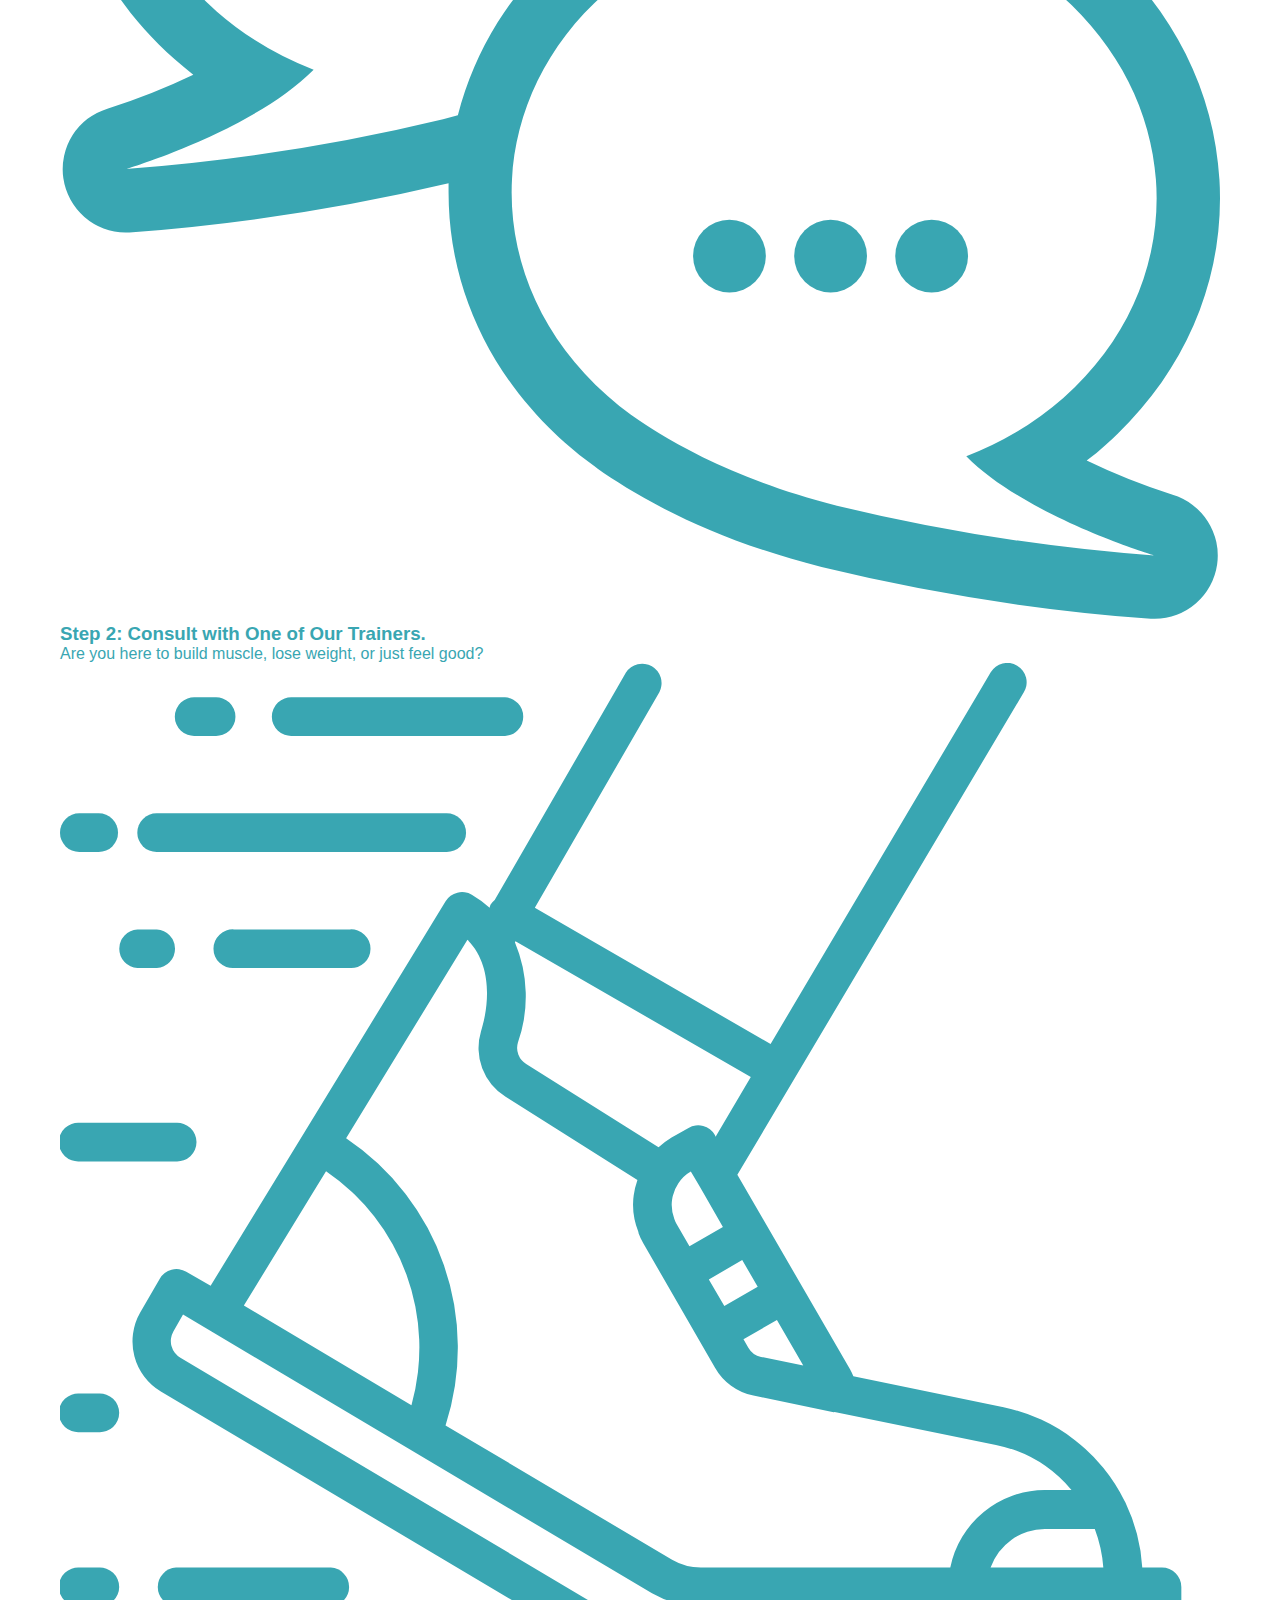
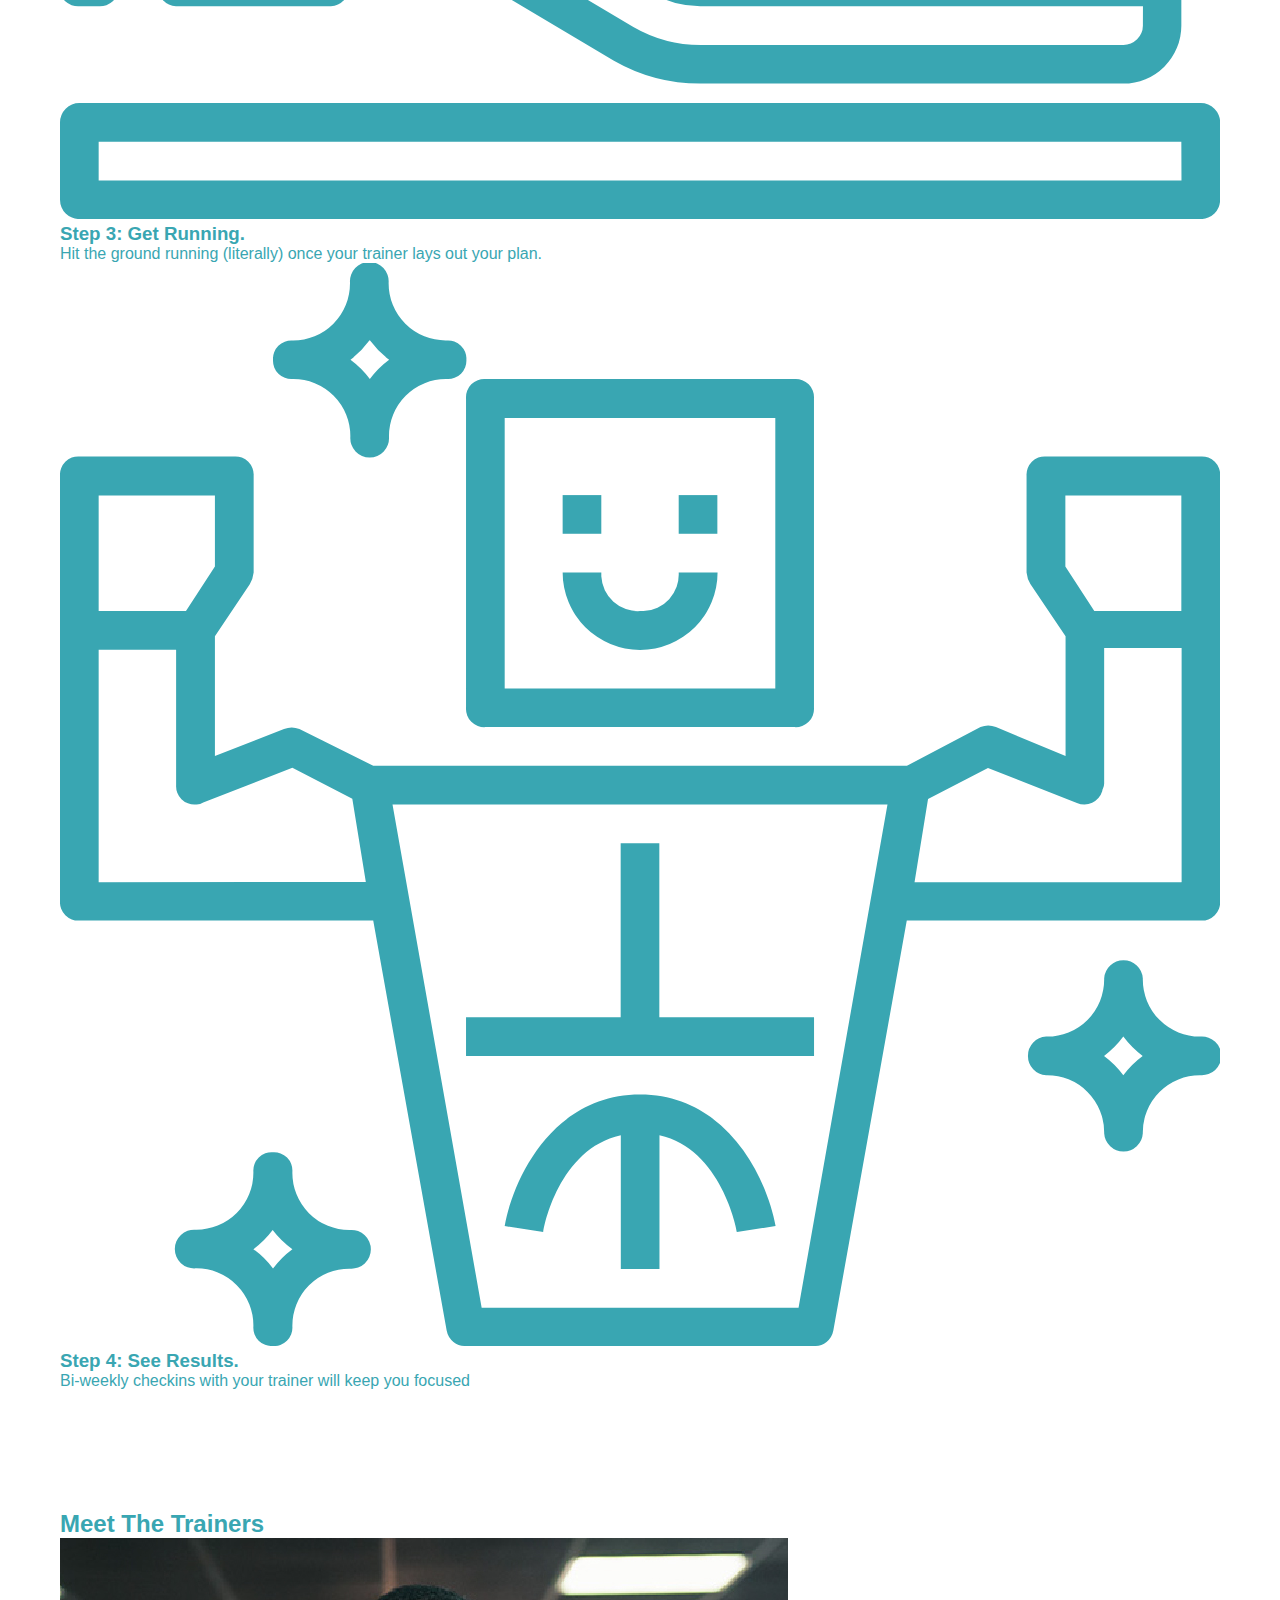
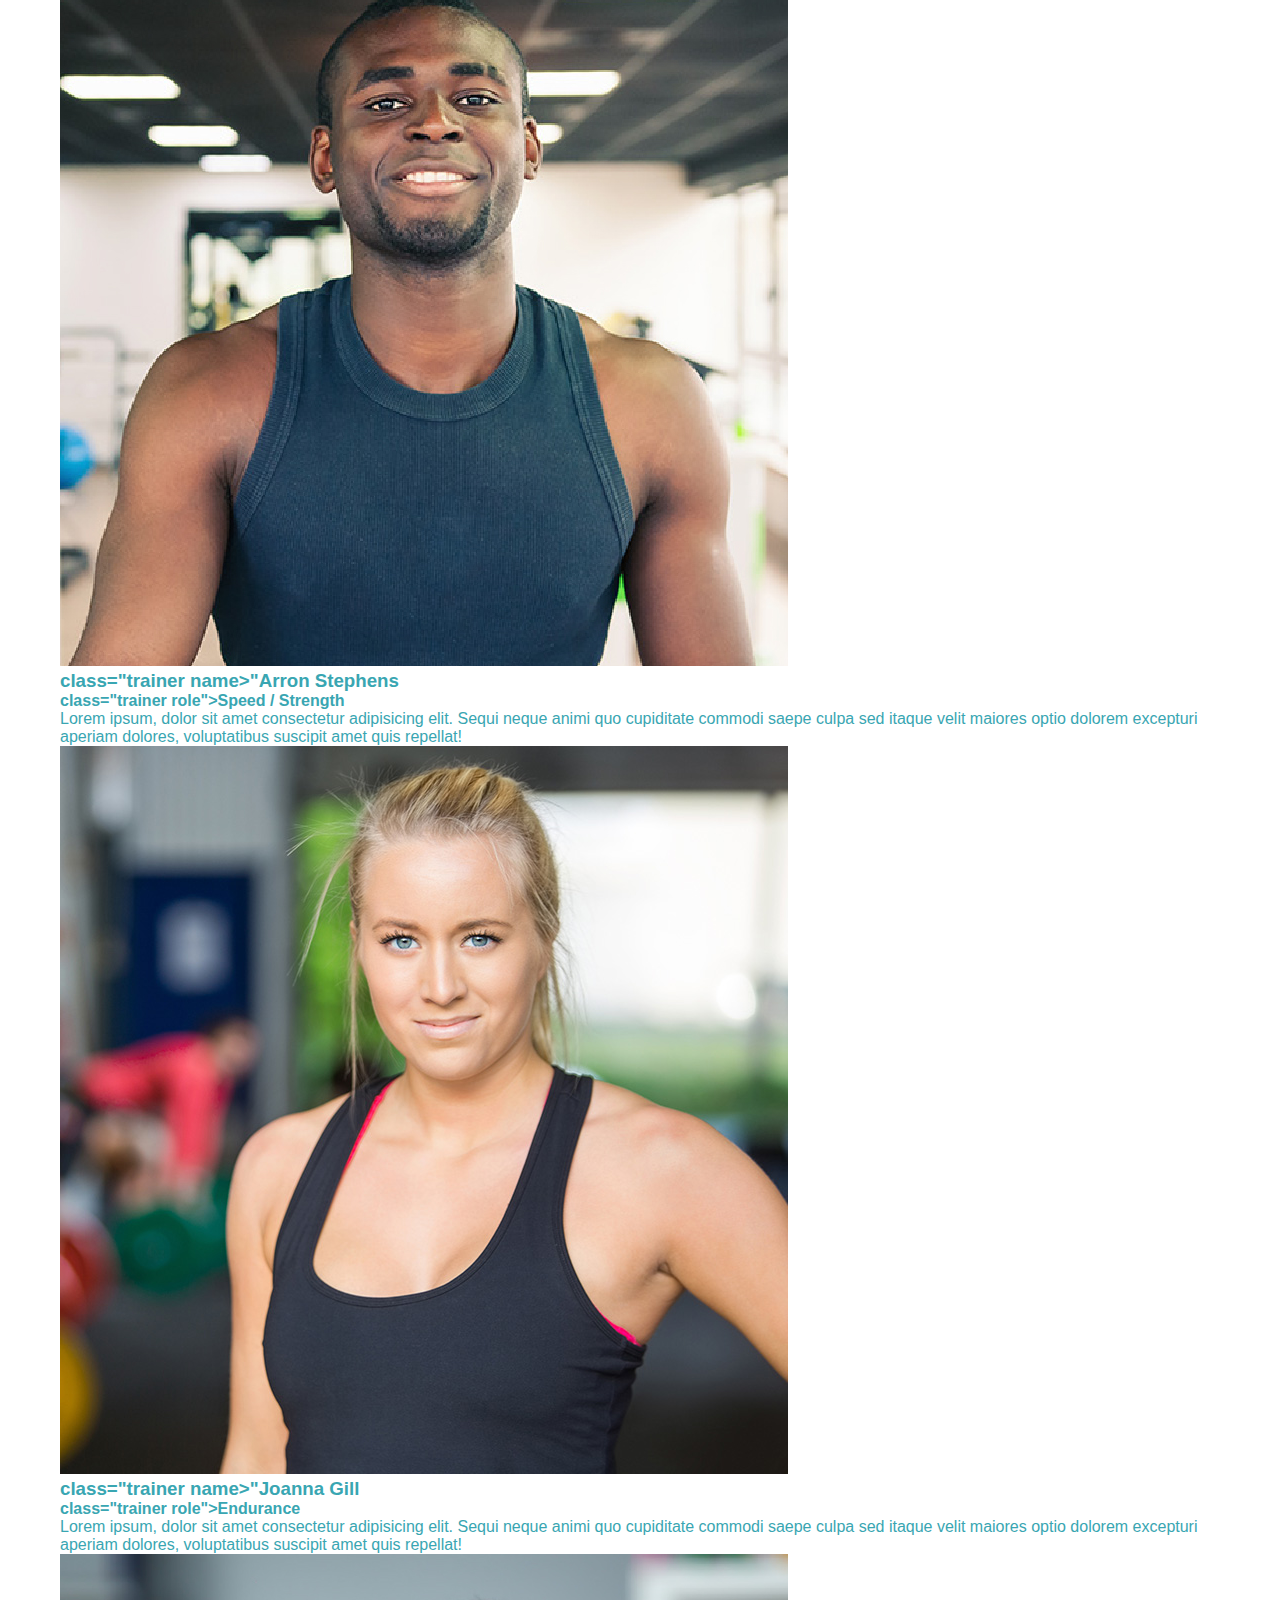
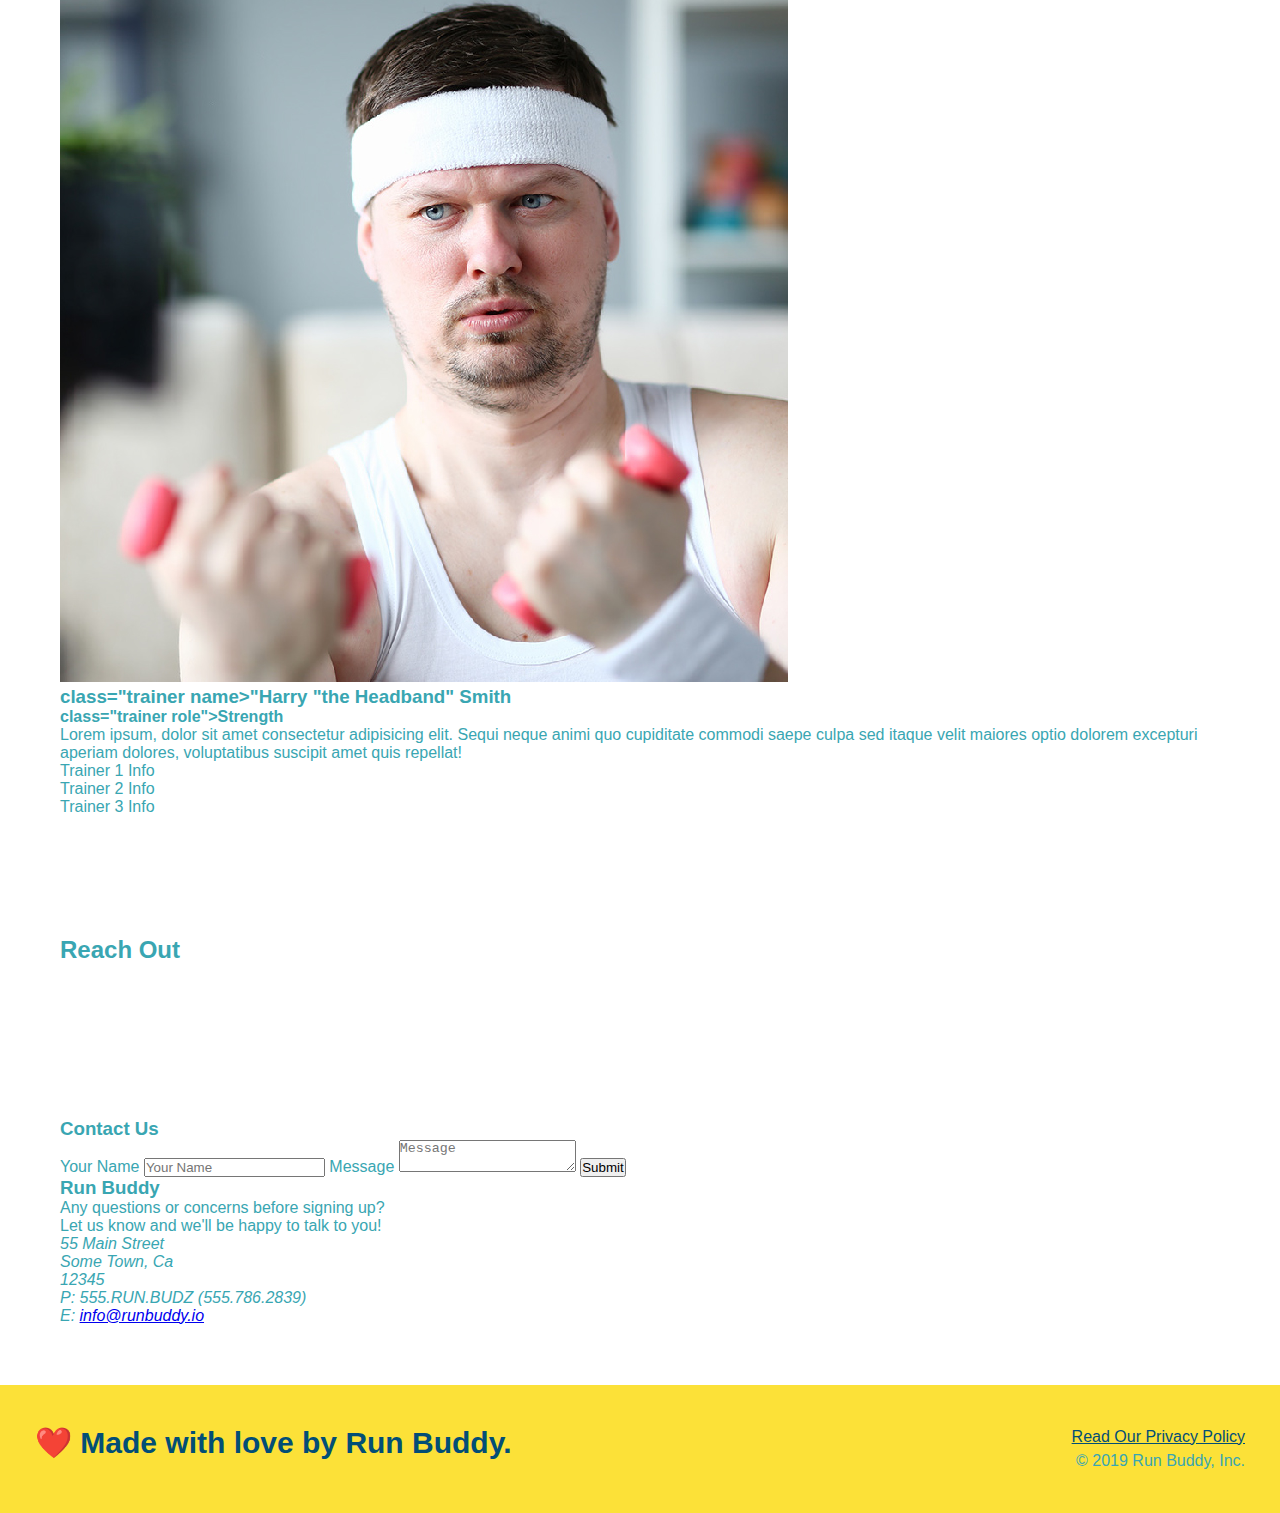
==== commit 11e54973: "add flexbox to the trainers" ====
--- a/index.html
+++ b/index.html
@@ -95,11 +95,17 @@
       <h2 class="section-title secondary-border">What You Do</h2>
     </div>
     
-    <div>
+    <div class="step">
+      <h3>Step 1.</h3>
+      <div class="step-img"
       <img src="./assets/images/step-1.svg" alt="" />
-      <h3>Step 1: <span>Fill Out the Form Above.</span></h3>
+      </div>
+      <div class="step-text">
+        <h4>Fill Out the Form Above</h4>
       <p>You're already here, so why not?</p>
     </div>
+  </div>
+</div>
 
     <div>
       <img src="./assets/images/step-2.svg" alt="" />
@@ -121,51 +127,57 @@
   </section>
 
   <!-- "meet the trainers" section -->
-  <section id="your-trainers" class="trainers">
+  <section id="your-trainers">
     <h2 class="section-title primary-border">Meet The Trainers</h2>
     <div class="flex-row">
     </div>
     <article class="trainer">
       <img src="./assets/images/trainer-1.jpg" alt="Arron Stephens in his workout clothes, ready to pump iron" />
-      <div class="trainer-bio text-left">
-        <h3>Arron Stephens</h3>
-        <h4>Speed / Strength</h4>
+      <div class="trainer-bio">
+        <h3> class="trainer name>"Arron Stephens</h3>
+        <h4> class="trainer role">Speed / Strength</h4>
         <p>
           Lorem ipsum, dolor sit amet consectetur adipisicing elit. Sequi neque animi quo cupiditate commodi saepe culpa
-          sed
-          itaque velit maiores optio dolorem excepturi aperiam dolores, voluptatibus suscipit amet quis repellat!
+          sed itaque velit maiores optio dolorem excepturi aperiam dolores, voluptatibus suscipit amet quis repellat!
         </p>
       </div>
     </article>
 
     <!-- second trainer bio -->
     <article class="trainer">
-      <div class="trainer-bio text-right">
-        <h3>Joanna Gill</h3>
-        <h4>Endurance</h4>
+      <img src="./assets/images/trainer-2.jpg" alt="Joanna Gill cooling off after a workout" />
+      <div class="trainer-bio">
+        <h3> class="trainer name>"Joanna Gill</h3>
+        <h4> class="trainer role">Endurance</h4>
         <p>
           Lorem ipsum, dolor sit amet consectetur adipisicing elit. Sequi neque animi quo cupiditate commodi saepe culpa
-          sed
-          itaque velit maiores optio dolorem excepturi aperiam dolores, voluptatibus suscipit amet quis repellat!
-        </p>
-      </div>
-      <img src="./assets/images/trainer-2.jpg" alt="Joanna Gill cooling off after a workout" />
+          sed itaque velit maiores optio dolorem excepturi aperiam dolores, voluptatibus suscipit amet quis repellat!
+        </p>
+      </div>
+      
     </article>
 
     <!-- third trainer bio -->
     <article class="trainer">
       <img src="./assets/images/trainer-3.jpg"
         alt="Harry Smith wearing a headband and lifting comically small pink weights" />
-      <div class="trainer-bio text-left">
-        <h3>Harry "the Headband" Smith</h3>
-        <h4>Strength</h4>
+      <div class="trainer-bio">
+        <h3> class="trainer name>"Harry "the Headband" Smith</h3>
+        <h4> class="trainer role">Strength</h4>
         <p>
           Lorem ipsum, dolor sit amet consectetur adipisicing elit. Sequi neque animi quo cupiditate commodi saepe culpa
-          sed
-          itaque velit maiores optio dolorem excepturi aperiam dolores, voluptatibus suscipit amet quis repellat!
+          sed itaque velit maiores optio dolorem excepturi aperiam dolores, voluptatibus suscipit amet quis repellat!
         </p>
       </div>
     </article>
+
+    <div class="trainers">
+      <!-- This is for show; keep the article tags you have -->
+      <article>Trainer 1 Info</article>
+      <article>Trainer 2 Info</article>
+      <article>Trainer 3 Info</article>  
+    </div>
+
   </section>
 
   <!-- "reach out" section -->
--- a/assets/css/style.css
+++ b/assets/css/style.css
@@ -167,28 +167,49 @@
   background: #fce138;
 }
 
-.steps div {
-  margin-bottom: 80px;
-}
-
-.steps img {
-  width: 15%;
-  margin: 10px 0;
-}
-
-.steps h3 {
+.step {
+  margin: 50px auto;
+  padding-bottom: 50px;
+  width: 80%;
+  border-bottom: 1px solid #39a6b2;
+  display: flex;
+  flex-wrap: wrap;
+  align-items: center;
+  justify-content: space-between;
+}
+
+.step h3 {
   color: #024e76;
   font-size: 46px;
-  margin-top: 10px;
-}
-
-.steps p {
+  flex: 1 30%;
+}
+
+.step-text p {
   color: #39a6b2;
-  font-size: 23px;
-}
-
-.steps span {
-  font-size: 38px;
+  font-size: 18px;
+}
+ 
+.step-text h4 {
+    font-size: 26px;
+    line-height: 1.5;
+    color: #024e76;
+
+}
+
+.step-info {
+    flex: 2 70%;
+    display: flex;
+    flex-wrap: wrap;
+    align-items: center;
+
+}
+
+.step-text {
+  flex: 12;
+}
+
+.step-img img {
+  max-width: 100%;
 }
 
 .section-title {
@@ -211,12 +232,19 @@
 
 /**Trainers removed**/
 
+.trainers {
+  width: 100%;
+  margin: 0 auto;
+  display: flex;
+  flex-wrap: wrap;
+  justify-content: space-around;
+}
+
 .trainer {
-  width: 900px;
-  margin: 0 auto 30px auto;
+  margin: 20px;
   background: #024e76;
   color: #fce138;
-  overflow: auto;
+  flex: 1;
 }
 
 .trainer img {
@@ -228,22 +256,23 @@
   padding: 35px;
   float: left;
   width: 65%;
+  line-height: 1.3;
 }
 
 .trainer-bio h3 {
-  font-size: 32px;
-  margin-bottom: 8px;
+  font-size: 28px;
+
 }
 
 .trainer-bio h4 {
   font-weight: lighter;
-  font-size: 26px;
-  margin-bottom: 25px;
+  font-size: 22px;
+  margin-bottom: 15px;
 }
 
 .trainer-bio p {
   font-size: 17px;
-  line-height: 1.3;
+  
 }
 
 .text-left {
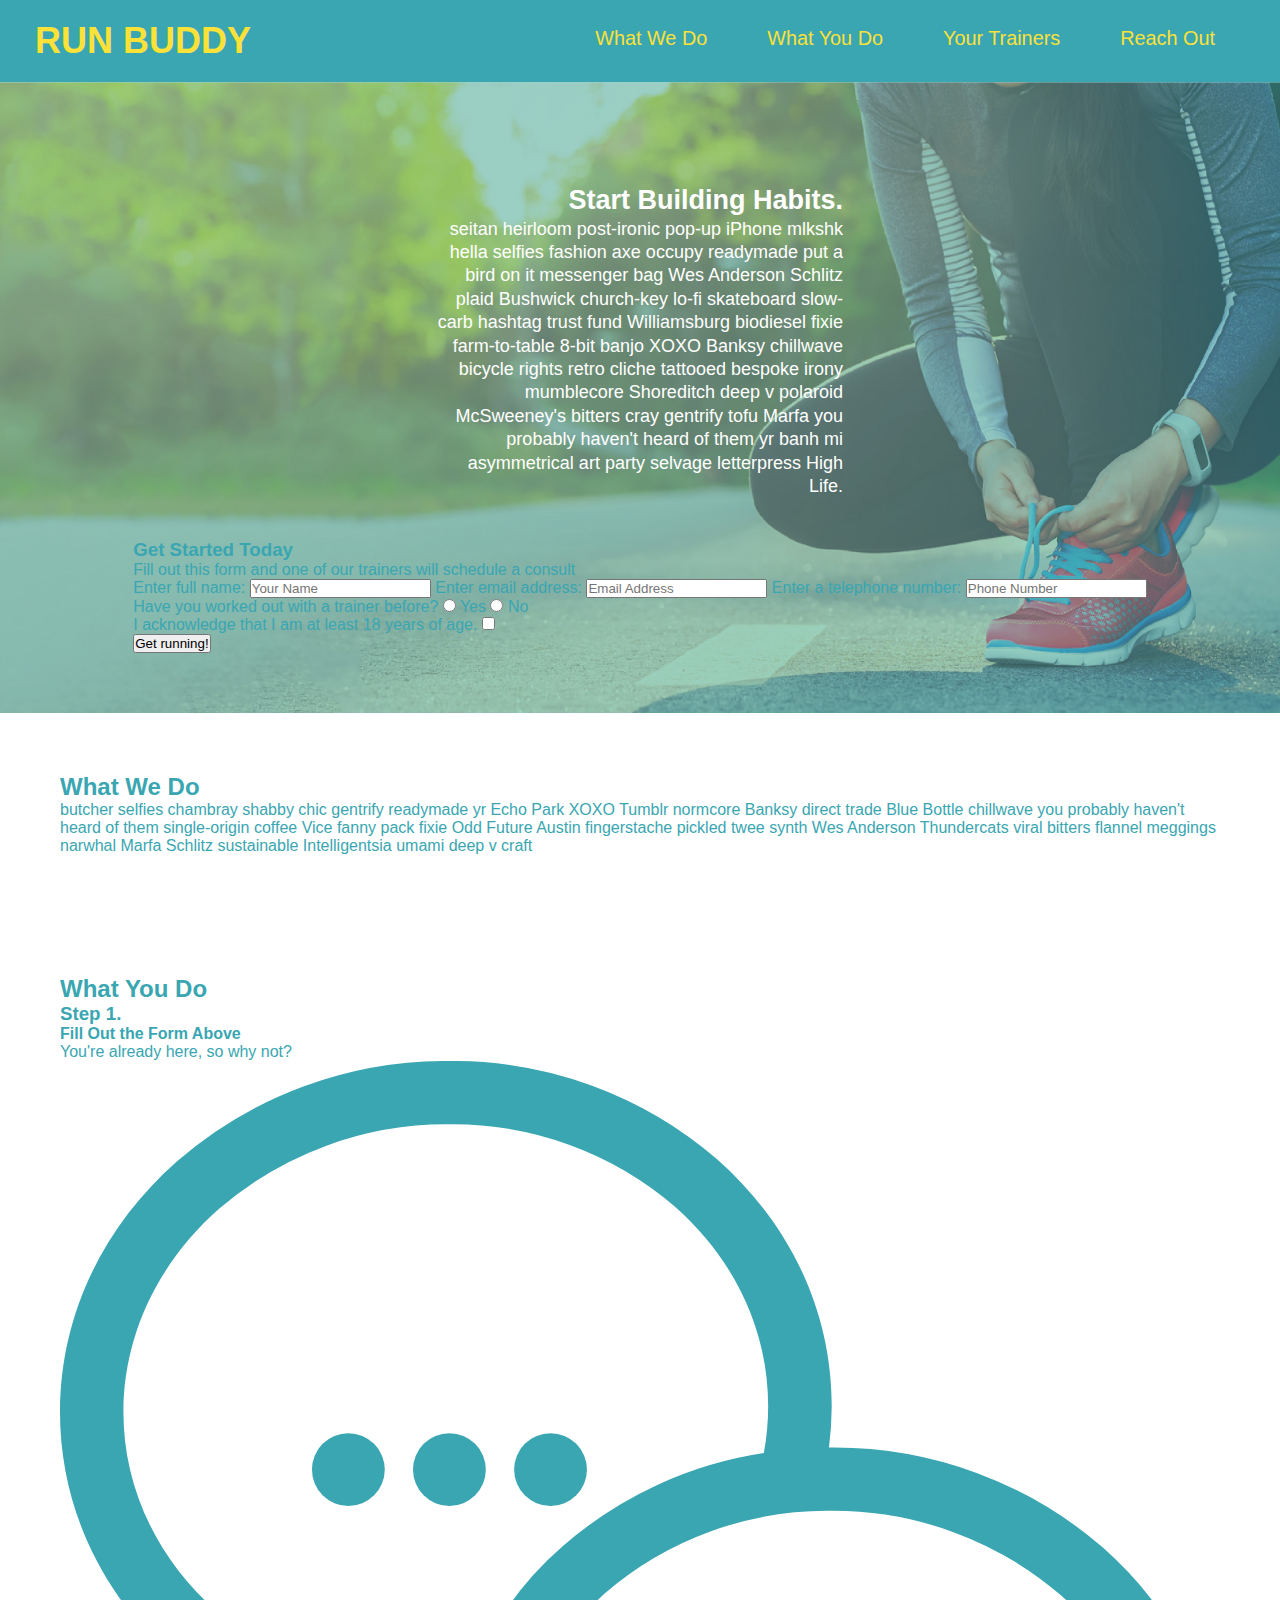
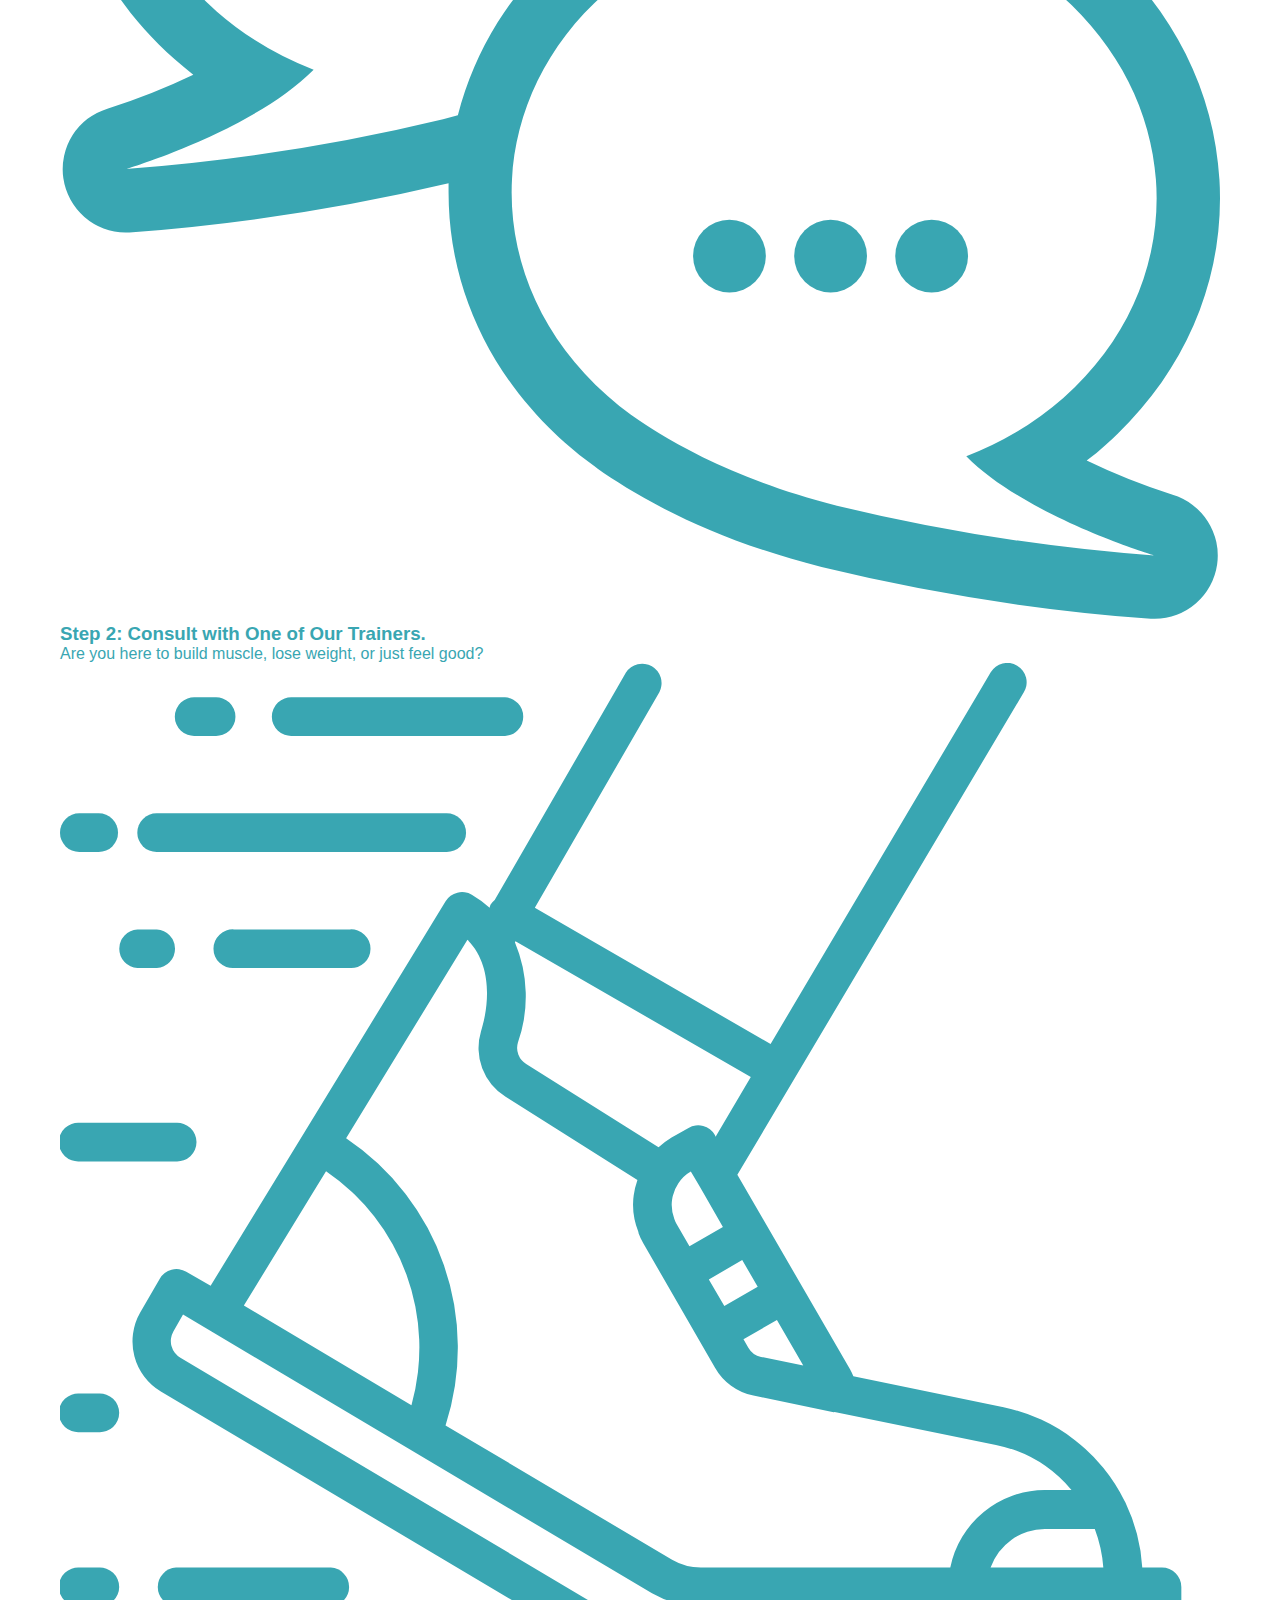
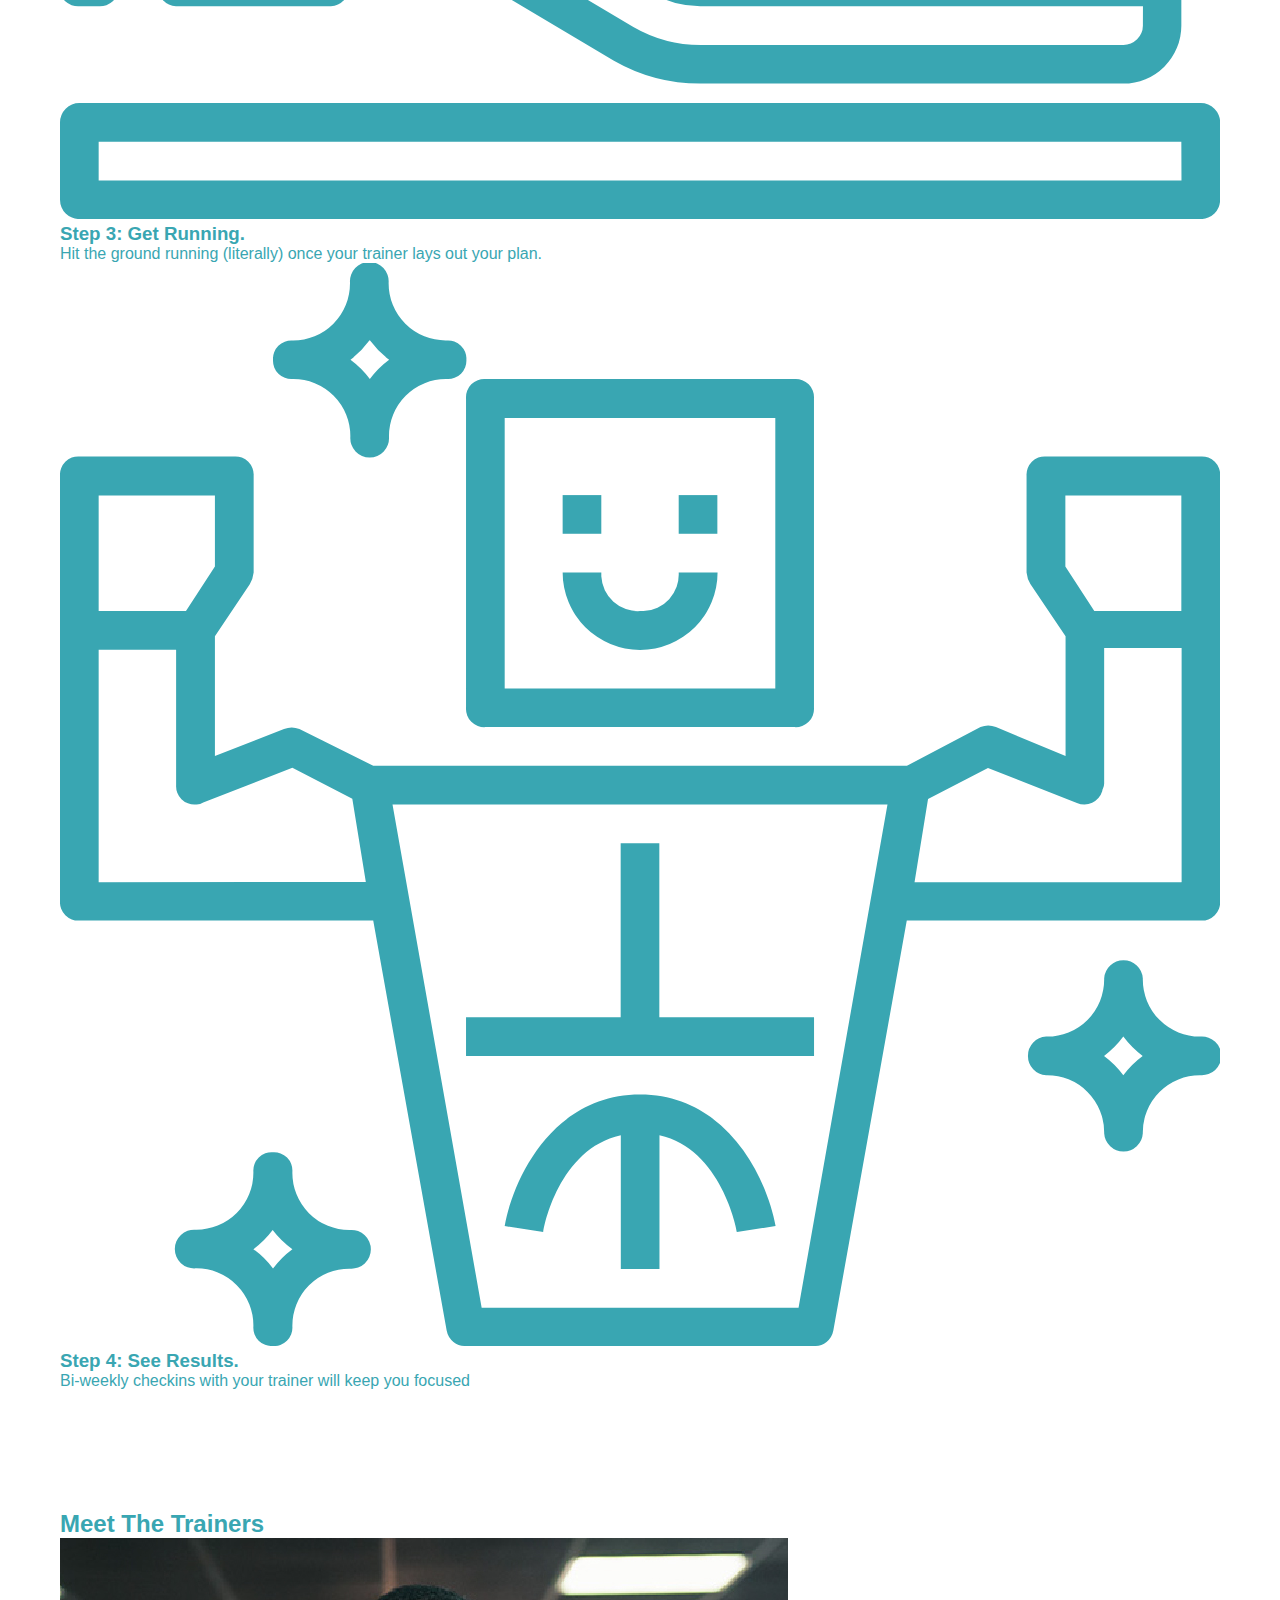
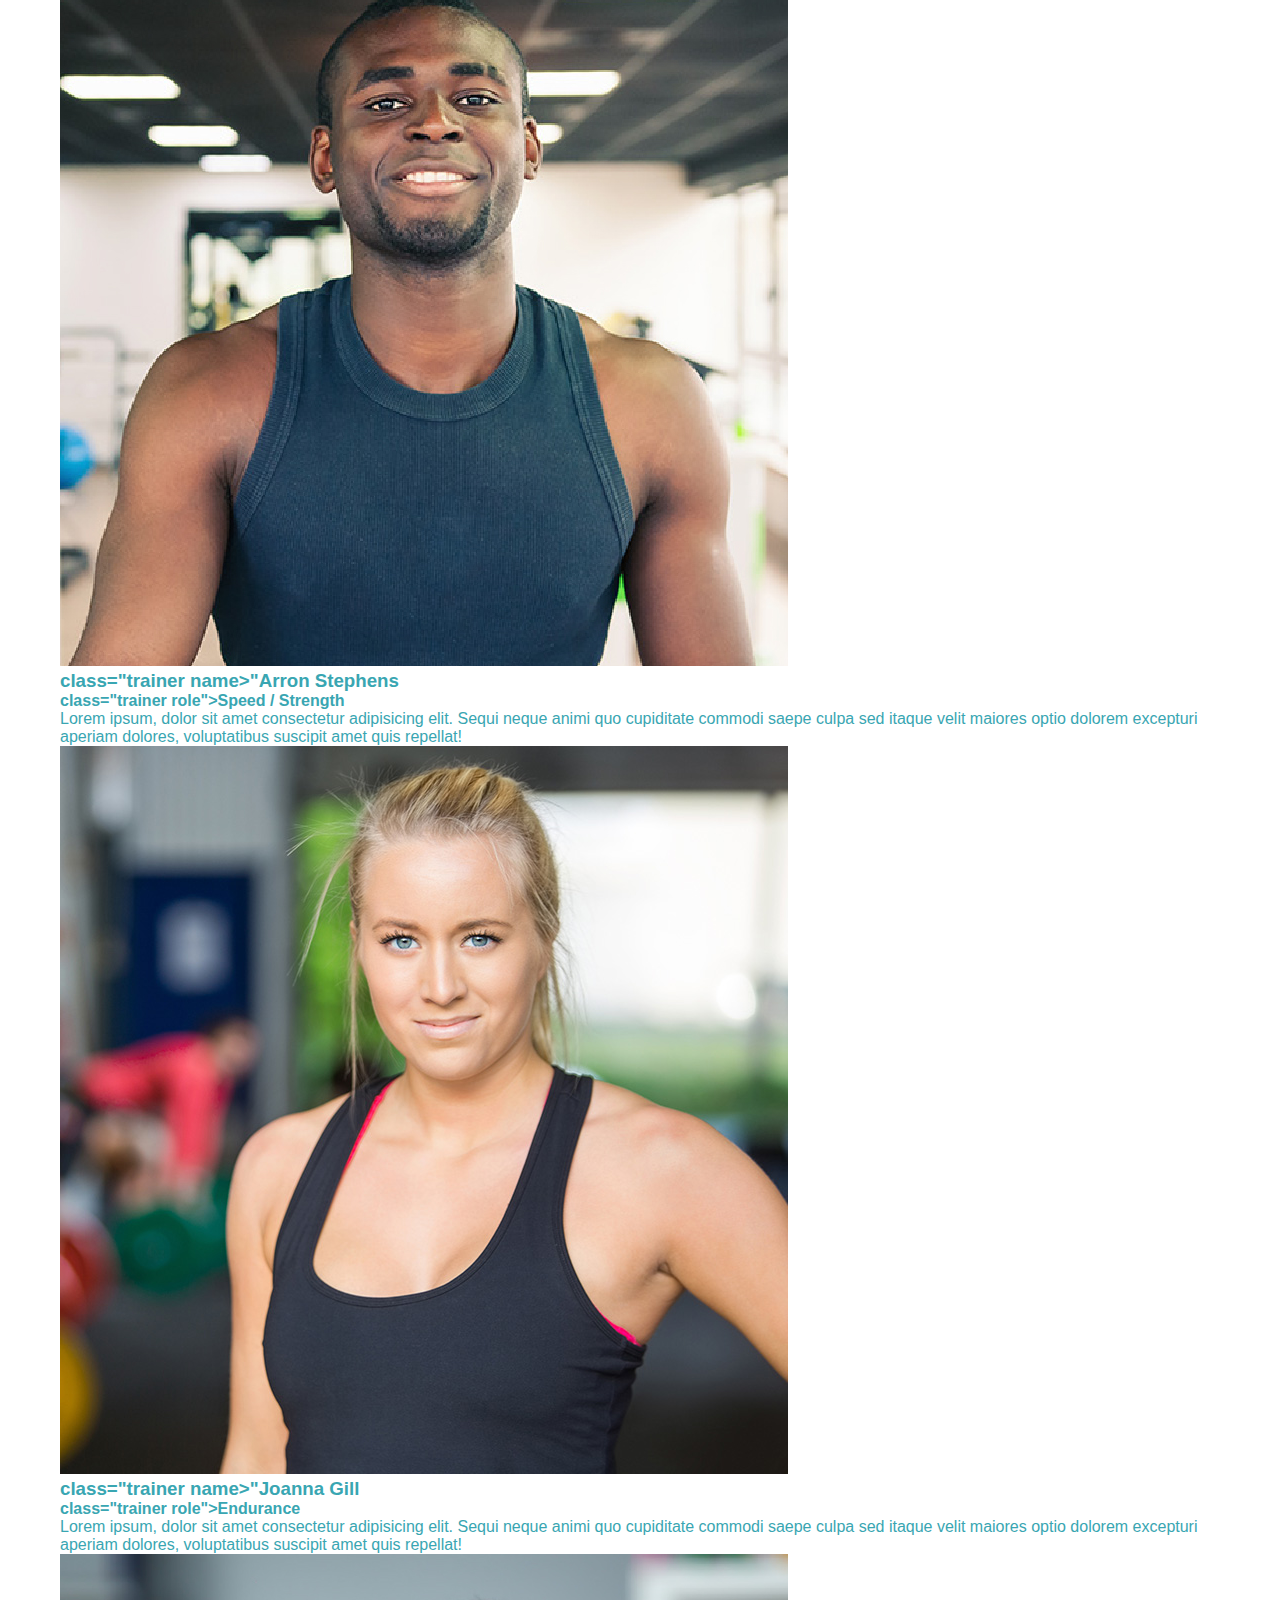
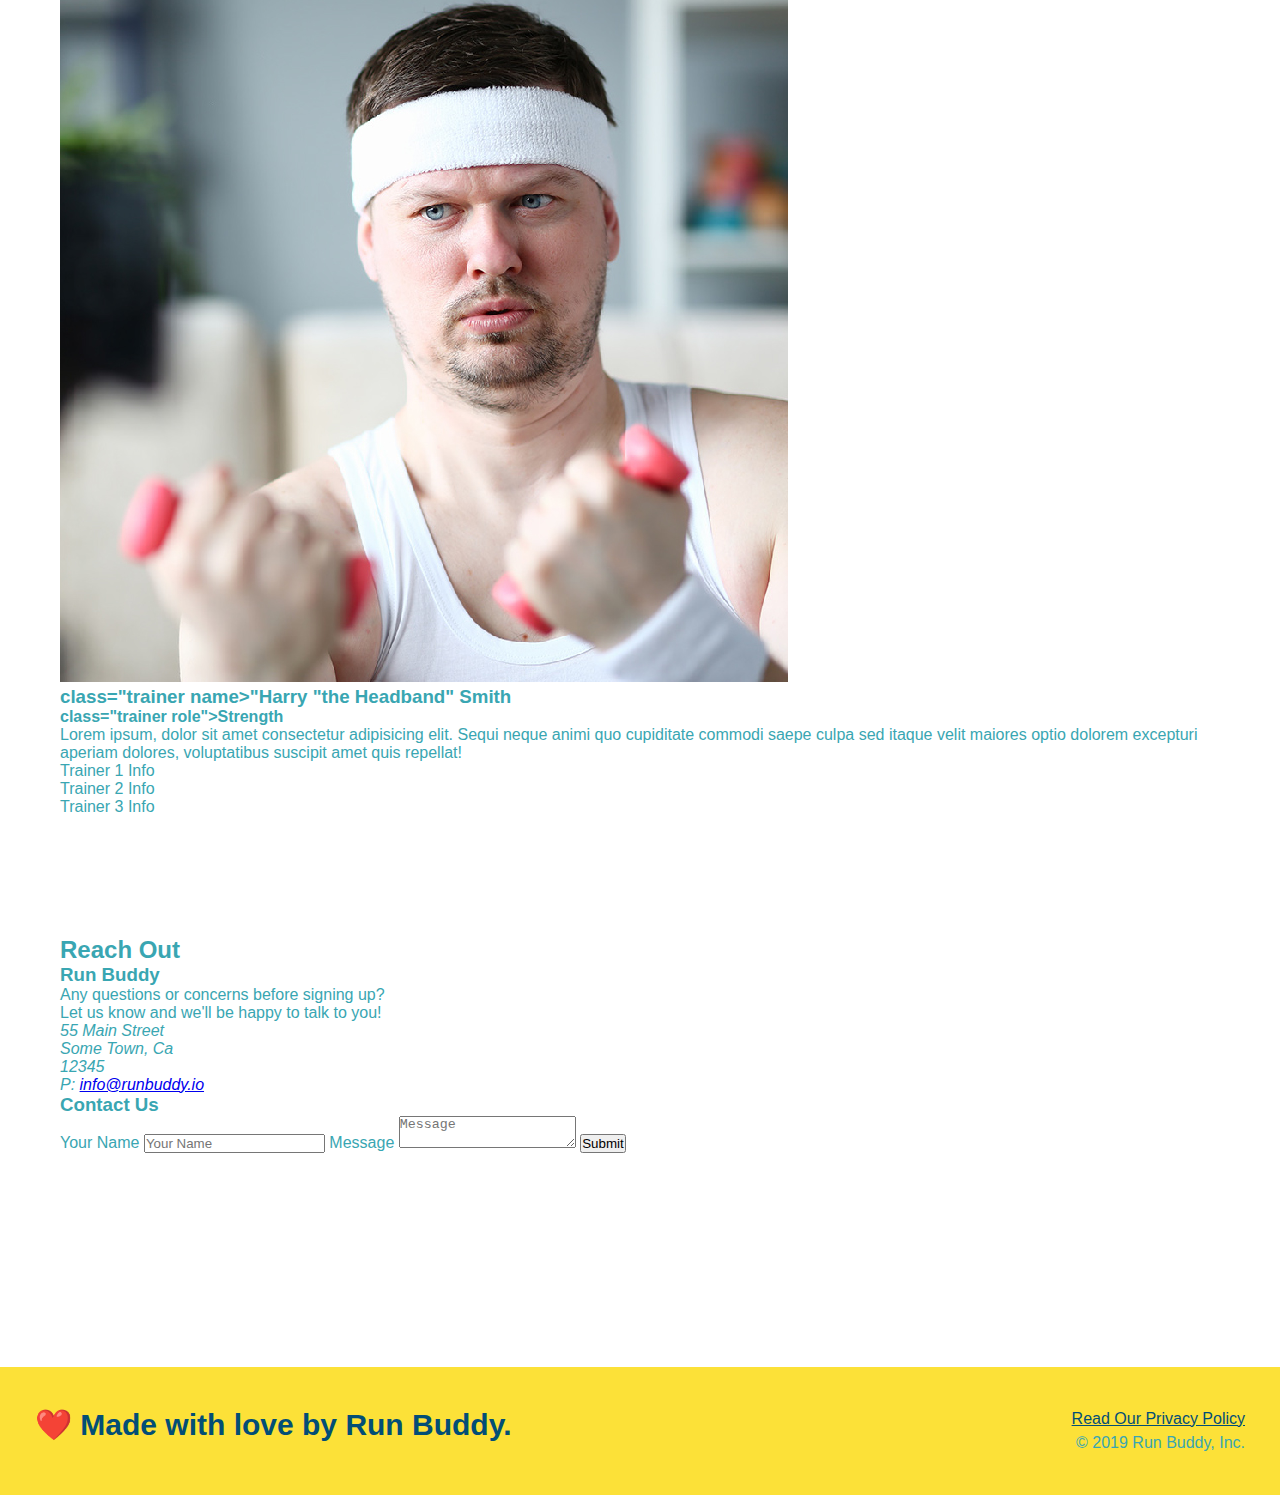
==== commit 1edc0234: "I dont know what to put here" ====
--- a/index.html
+++ b/index.html
@@ -183,13 +183,23 @@
   <!-- "reach out" section -->
   <section id="reach-out" class="contact">
     <h2 class="section-title secondary-border">Reach Out</h2>
-    <div class="contact-info">
-      <iframe 
-        src="https://www.google.com/maps/embed?pb=!1m18!1m12!1m3!1d3147.1079747227936!2d-120.42364418397035!3d37.92790791110593!2m3!1f0!2f0!3f0!3m2!1i1024!2i768!4f13.1!3m3!1m2!1s0x8090c49129b6ac57%3A0xb56c7eb95a2cd8bd!2sMain%20St%2C%20California%2095327!5e0!3m2!1sen!2sus!4v1616426329495!5m2!1sen!2sus"
-        style="border:0;" 
-        allowfullscreen=""
-        loading="lazy">
-      </iframe>
+    <div class="contact-info"> 
+      <div>
+        <h3>Run Buddy</h3>
+        <p>
+          Any questions or concerns before signing up?
+          <br />
+          Let us know and we'll be happy to talk to you!
+        </p>
+
+        <address>
+          55 Main Street <br />
+          Some Town, Ca <br />
+          12345<br />
+          P: <a href="tel:555.RUN.BUDZ (555.786.2839)</a><br />
+          E: <a href="mailto:info@runbuddy.io">info@runbuddy.io</a>
+        </address>
+      </div>
 
       <div class="contact-form">
         <h3>Contact Us</h3>
@@ -202,25 +212,19 @@
       
            <button type="submit">Submit</button>
           </form>
-      </div>
-
-      <div>
-        <h3>Run Buddy</h3>
-        <p>
-          Any questions or concerns before signing up?
-          <br />
-          Let us know and we'll be happy to talk to you!
-        </p>
-        <address>
-          55 Main Street <br />
-          Some Town, Ca <br />
-          12345<br />
-          P: 555.RUN.BUDZ (555.786.2839)<br />
-          E: <a href="mailto:info@runbuddy.io">info@runbuddy.io</a>
-        </address>
-      </div>
-    </div>
-  </section>
+         </div>
+
+         <iframe 
+         src="https://www.google.com/maps/embed?pb=!1m18!1m12!1m3!1d3147.1079747227936!2d-120.42364418397035!3d37.92790791110593!2m3!1f0!2f0!3f0!3m2!1i1024!2i768!4f13.1!3m3!1m2!1s0x8090c49129b6ac57%3A0xb56c7eb95a2cd8bd!2sMain%20St%2C%20California%2095327!5e0!3m2!1sen!2sus!4v1616426329495!5m2!1sen!2sus"
+         style="border:0;" 
+         allowfullscreen=""
+         loading="lazy">
+       </iframe>
+
+    </div>
+  </section>
+
+
 
   <!-- footer -->
   <footer>
--- a/assets/css/style.css
+++ b/assets/css/style.css
@@ -298,16 +298,10 @@
 }
 
 .contact-info iframe {
-  width: 400px;
   height: 400px;
 }
 
 .contact-info div {
-  width: 410px;
-  display: inline-block;
-  vertical-align: top;
-  text-align: left;
-  margin: 30px 0 0 60px;
   color: white;
 }
 
@@ -320,7 +314,7 @@
 .contact-info address {
   margin: 20px 0;
   line-height: 1.5;
-  font-size: 20px;
+  font-size: 16px;
   font-style: normal;
 }
 
@@ -328,4 +322,38 @@
   color: #fce138;
 }
 
+.contact-info {
+  display: flex;
+  justify-content: space-between;
+  flex-wrap: wrap;
+}
+
+.contact-info > * {
+  flex: 1;
+  margin: 15px;
+}
+
+.contact-form input, .contact-form textarea {
+  border: 1px solid #024e76
+  display: block
+  padding: 7px 15px
+  font-size: 16px
+  color: #024e76
+  width: 100%
+  margin-bottom: 15px
+  margin-top 5px
+
+}
+
+.contact-form button {
+  width: 100%
+  border: none
+  background: #fce138
+  color: #024e76
+  text-align: center
+  padding: 15px 0
+  font-size: 16px
+
+}
+
 /* REACH OUT STYLES END */
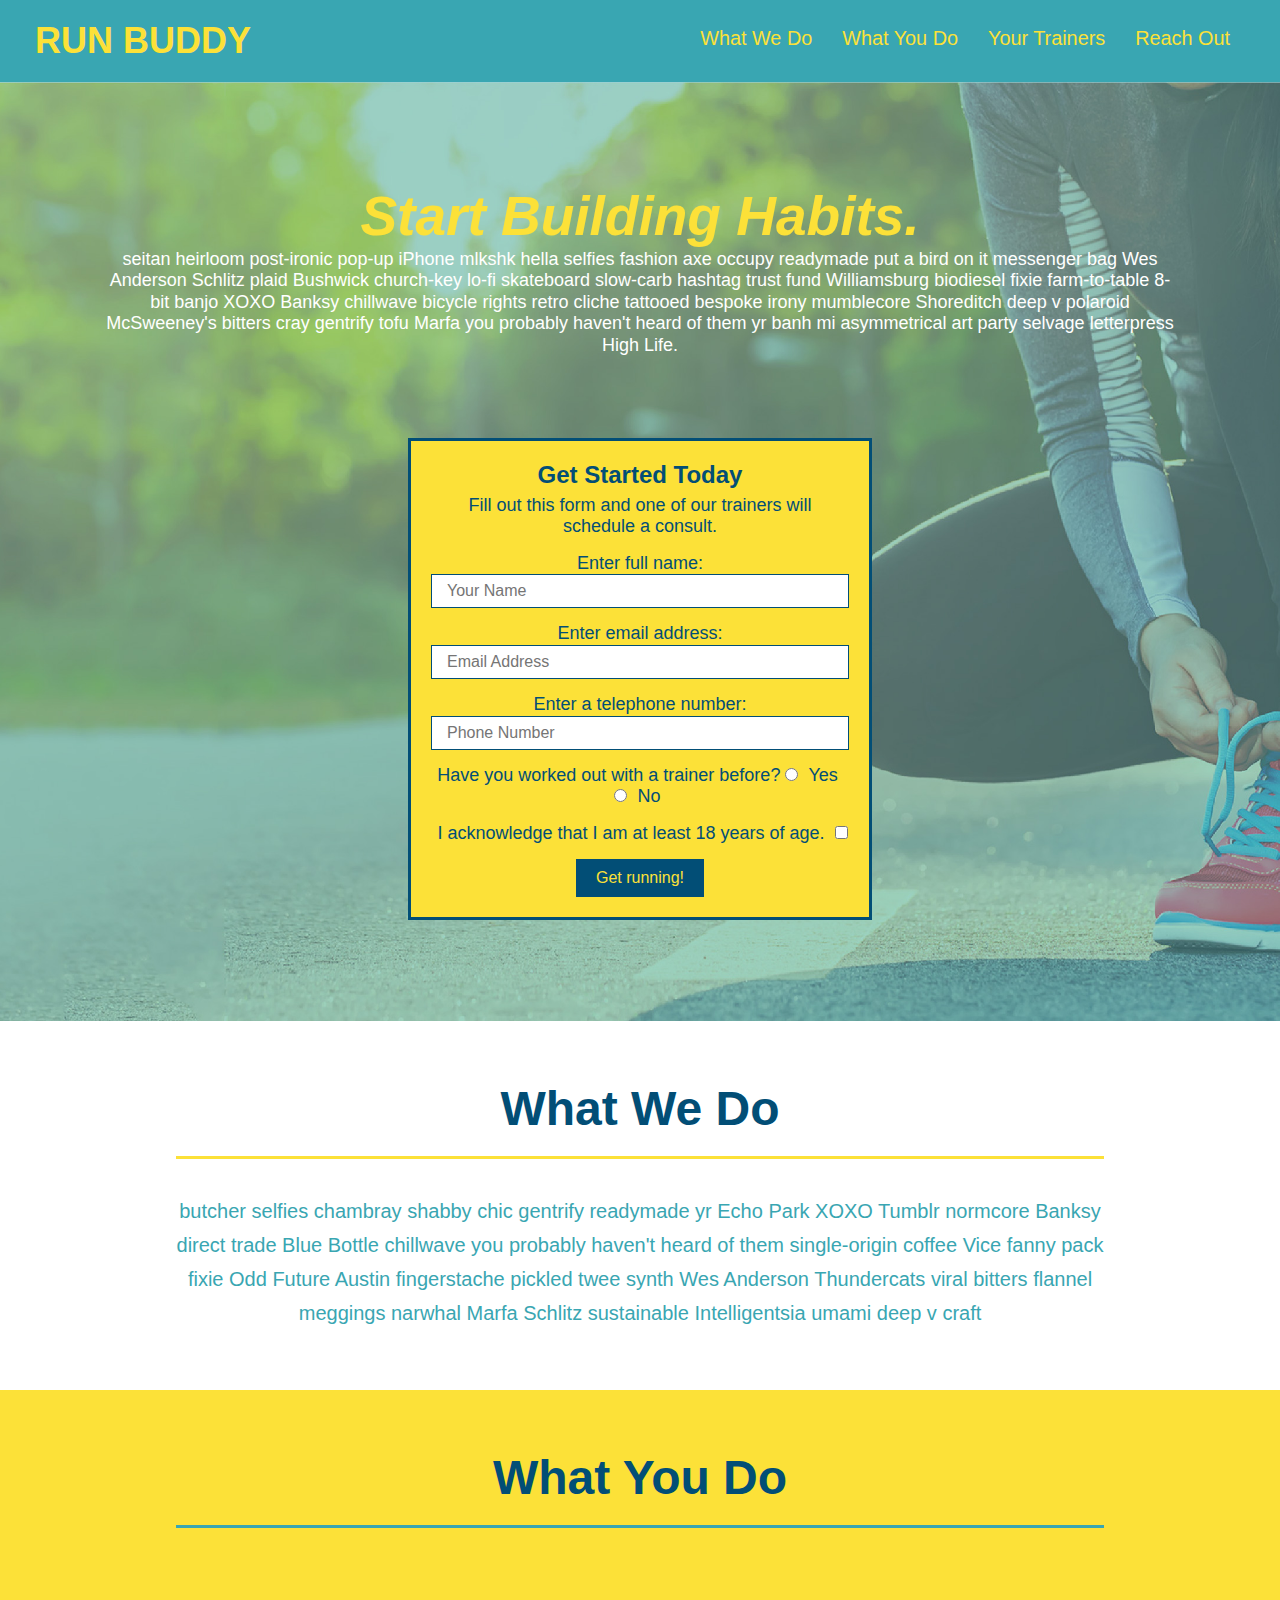
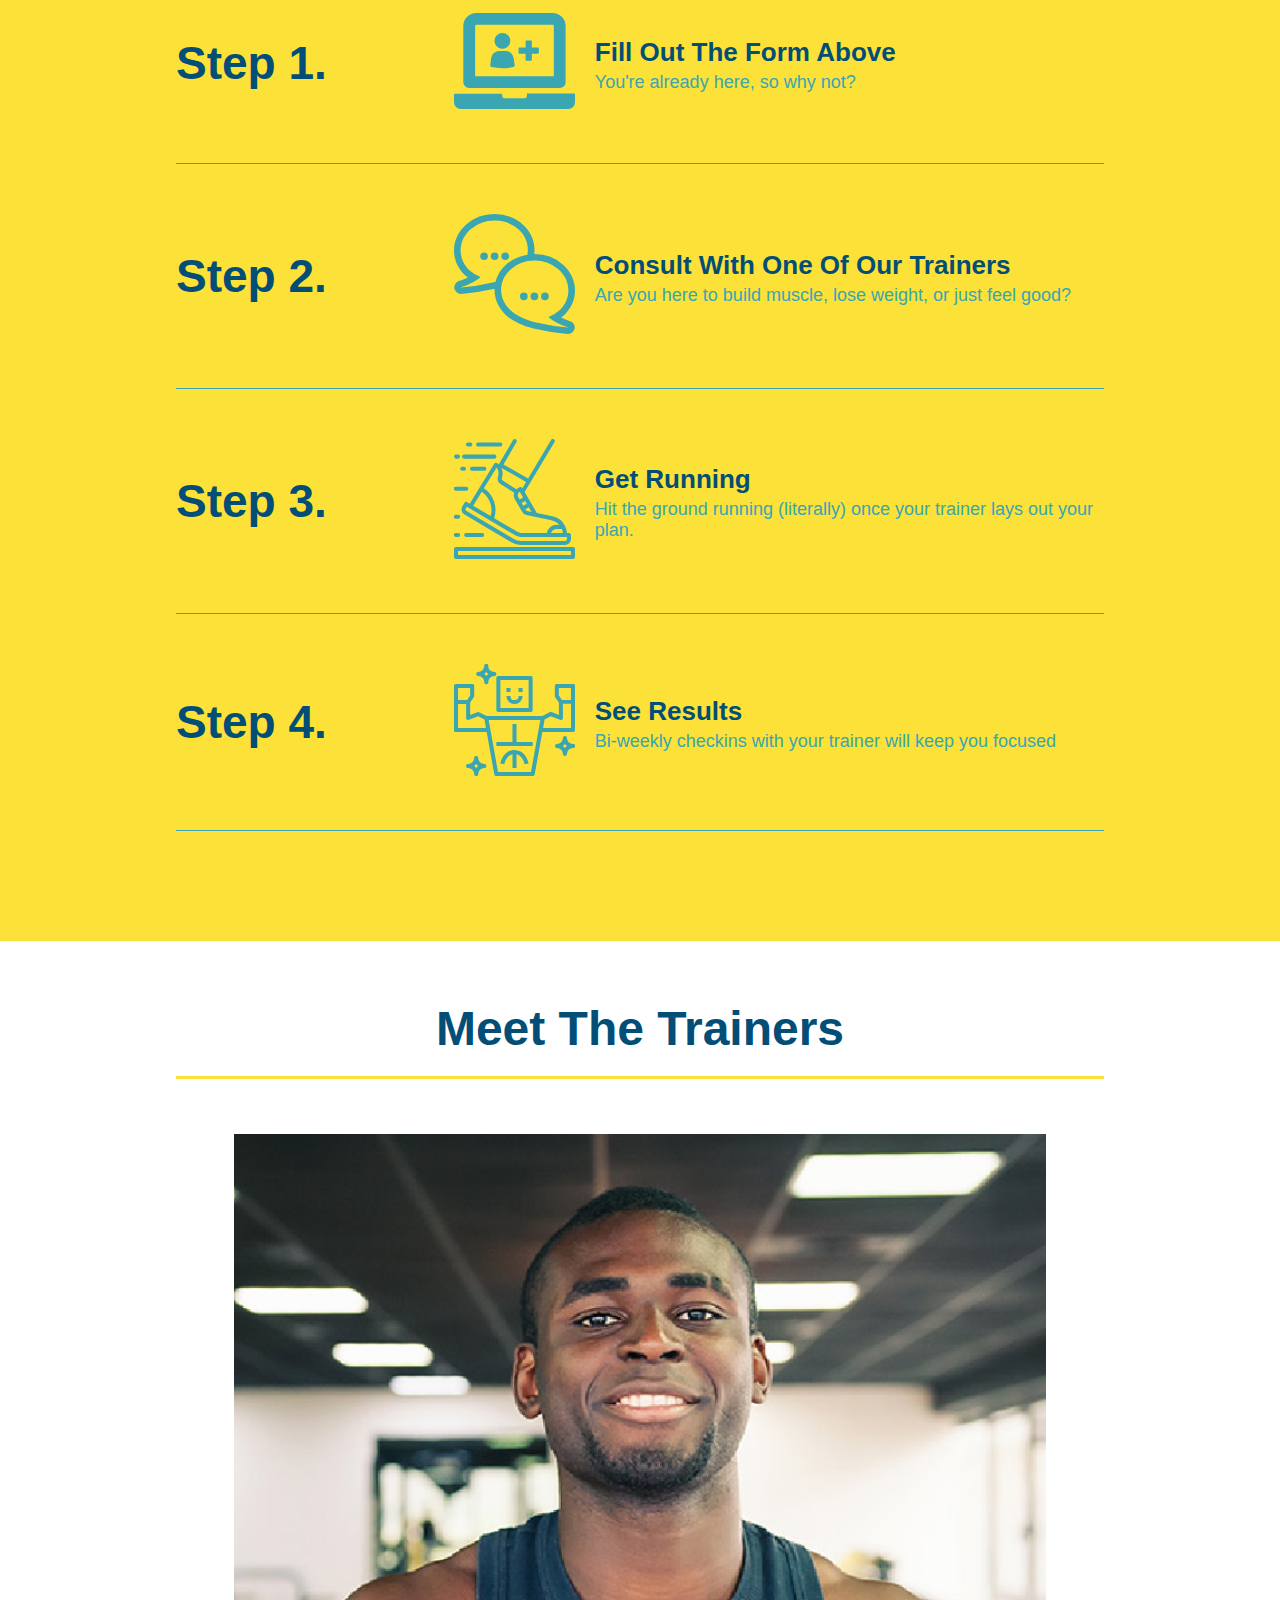
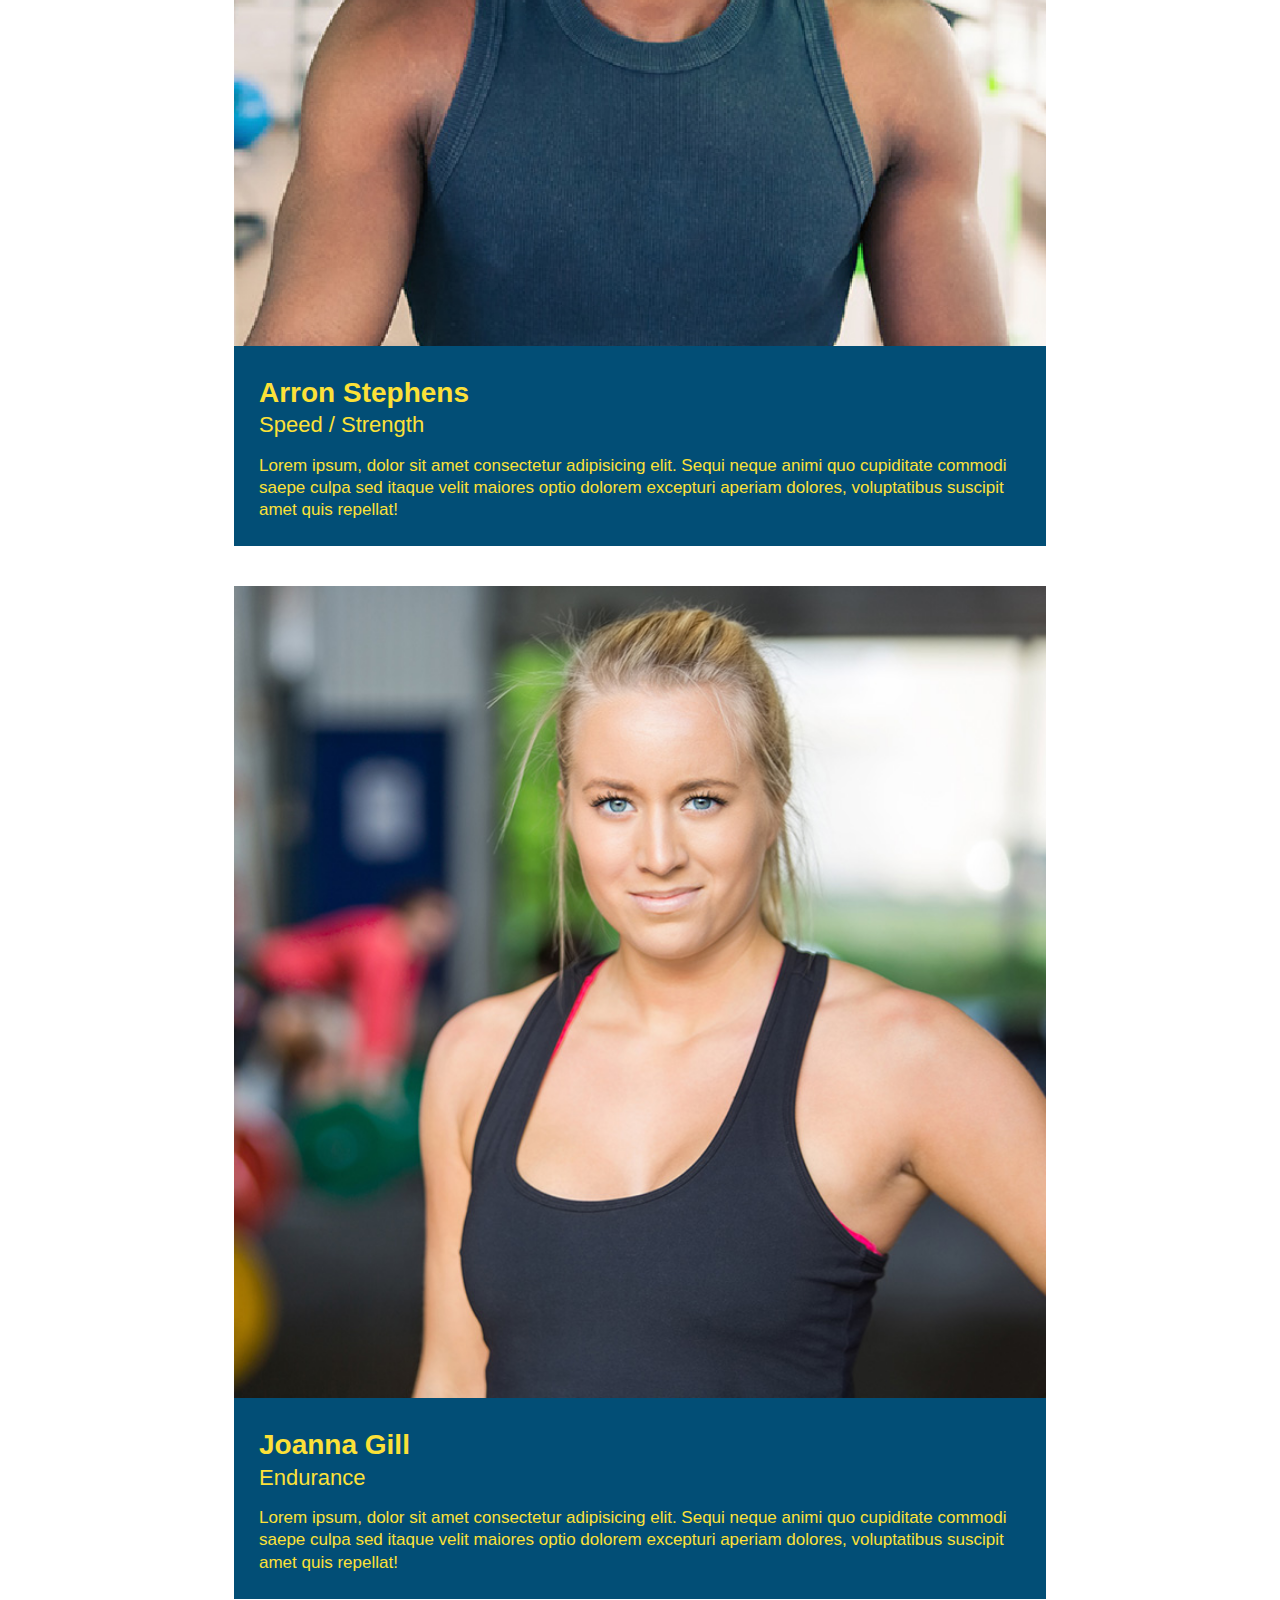
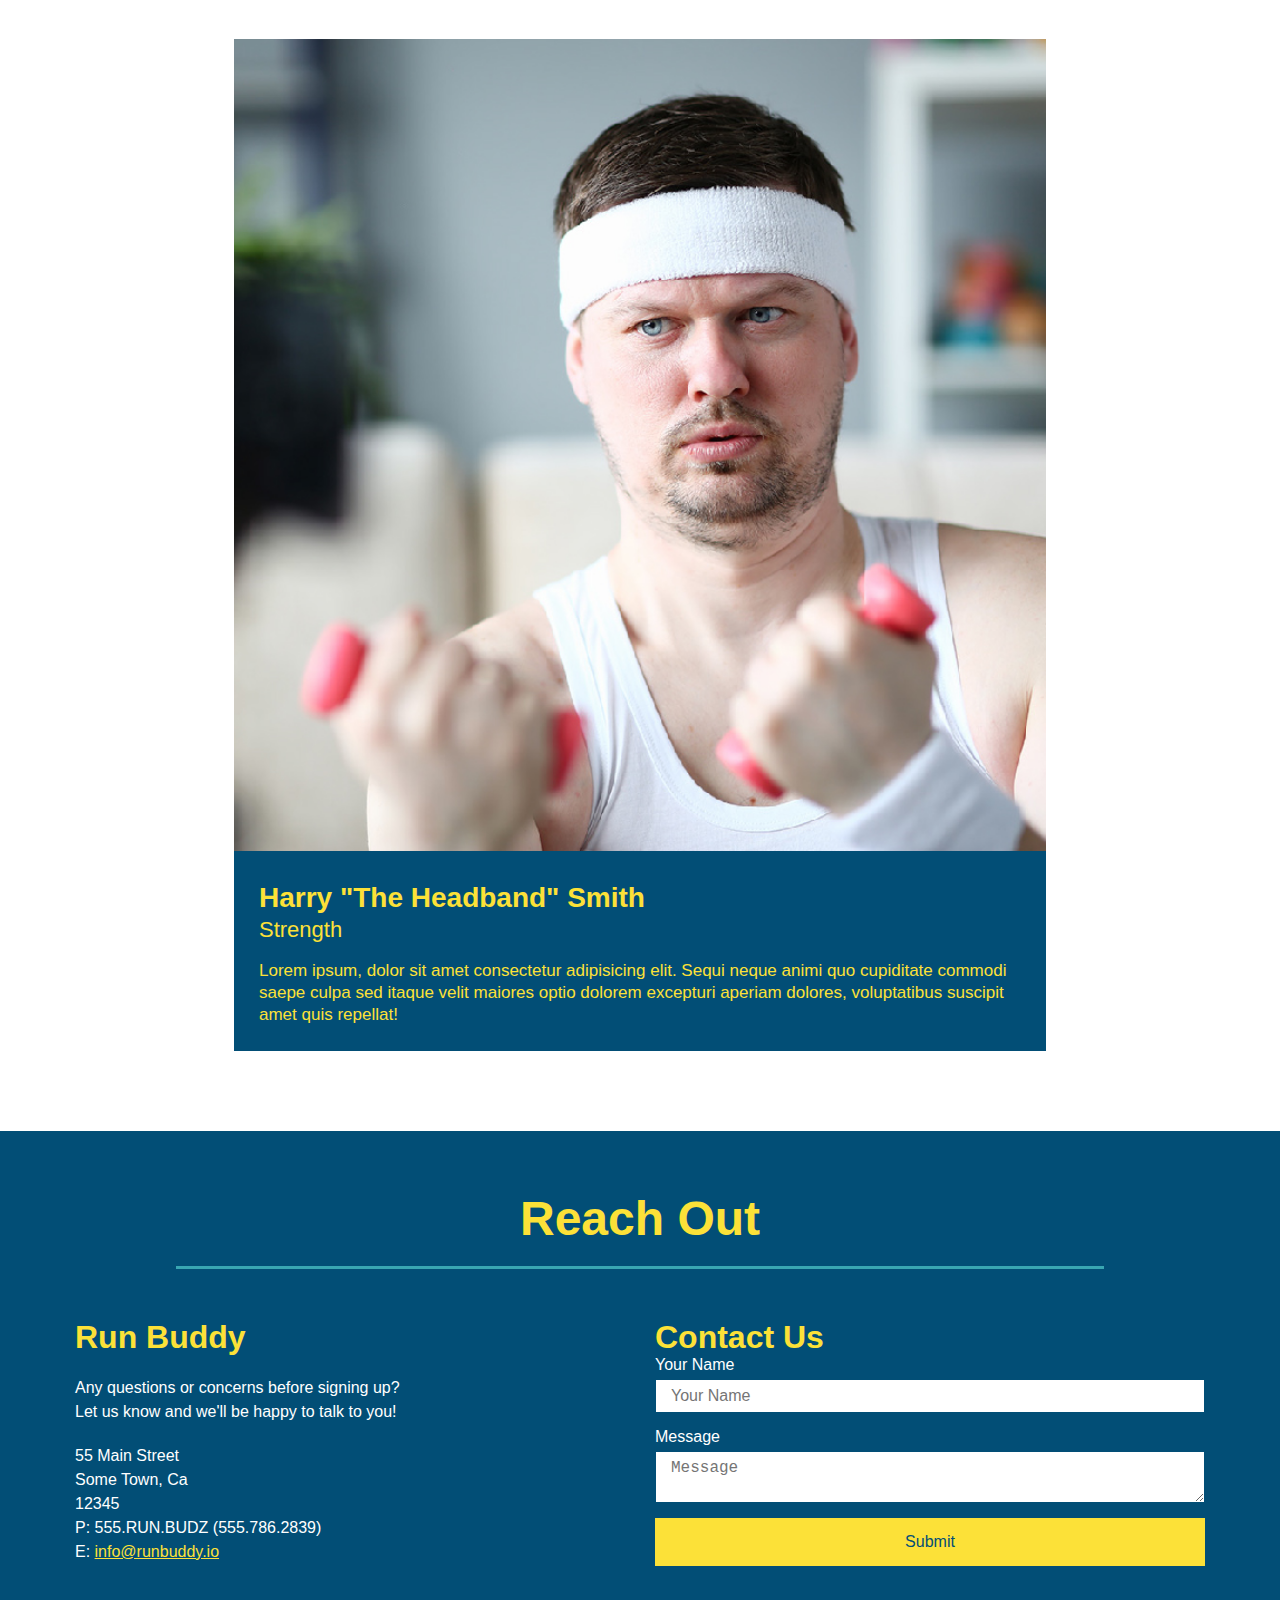
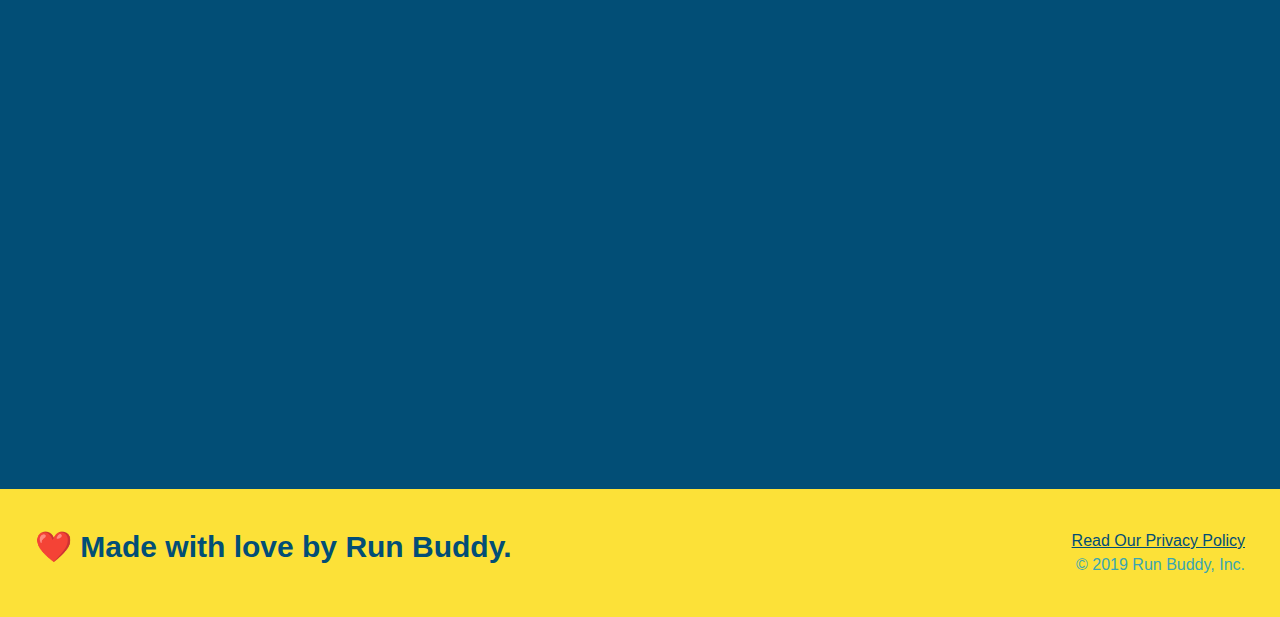
==== commit 76fed77b: "<adjust layout for small screen styles>" ====
--- a/index.html
+++ b/index.html
@@ -1,239 +1,249 @@
 <!DOCTYPE html>
 <html lang="en">
-
-<head>
-  <meta charset="UTF-8" />
-  <title>Run Buddy</title>
-  <link rel="stylesheet" href="./assets/css/style.css" />
-</head>
-
-<body>
-  <!-- navigation -->
-  <header>
-    <h1>
-      <a href="/">
-        RUN BUDDY
-      </a>
-    </h1>
-    <nav>
-      <!-- Unordered list element -->
-      <ul>
-        <!-- List item element-->
-        <li>
-          <!-- Anchor element -->
-          <a href="#what-we-do">What We Do</a>
-        </li>
-        <li>
-          <a href="#what-you-do">What You Do</a>
-        </li>
-        <li>
-          <a href="#your-trainers">Your Trainers</a>
-        </li>
-        <li>
-          <a href="#reach-out">Reach Out</a>
-        </li>
-      </ul>
-    </nav>
-  </header>
-
-  <!-- hero/jumbotron -->
-  <section class="hero">
-    
-    <div class="hero-cta">
-      <h2>Start Building Habits.</h2>
-      <p>
-        seitan heirloom post-ironic pop-up iPhone mlkshk hella selfies fashion axe occupy readymade put a bird on it messenger bag Wes Anderson Schlitz plaid Bushwick church-key lo-fi skateboard slow-carb hashtag trust fund Williamsburg biodiesel fixie farm-to-table 8-bit banjo XOXO Banksy chillwave bicycle rights retro cliche tattooed bespoke irony mumblecore Shoreditch deep v polaroid McSweeney's bitters cray gentrify tofu Marfa you probably haven't heard of them yr banh mi asymmetrical art party selvage letterpress High Life.
-      </p>
-    </div>  
-    
-    <div class="hero-form">
-      <h3>Get Started Today</h3>
-      <p>Fill out this form and one of our trainers will schedule a consult</p>
-      <form>
-        <label for="name">Enter full name:</label>
-        <input type="text" placeholder="Your Name" name="name" id="name" class="form-input" />
-        <label for="email">Enter email address:</label>
-        <input type="text" placeholder="Email Address" name="email" id="email" class="form-input" />
-        <label for="phone">Enter a telephone number:</label>
-        <input type="text" placeholder="Phone Number" name="phone" id="phone" class="form-input" />
+  <head>
+    <meta name="viewport" content="width=device-width, initial-scale=1.0" />
+    <meta charset="UTF-8" />
+    <link rel="stylesheet" href="./assets/css/style.css">
+    <title>Run Buddy</title>
+  </head>
+  <body>
+    <!-- navigation tags - block level element -->
+    <header>
+      <h1>
+        <a href="/">RUN BUDDY</a>
+      </h1>
+      <nav>
+        <ul>
+          <li>
+            <a href="#what-we-do">What We Do</a>
+          </li>
+          <li>
+            <a href="#what-you-do">What You Do</a>
+          </li>
+          <li>
+            <a href="#your-trainers">Your Trainers</a>
+          </li>
+          <li>
+            <a href="#reach-out">Reach Out</a>
+          </li>
+          
+        </ul>
+      </nav>
+    </header>
+    <!-- end navigation -->
+
+    <!-- hero/jumbotron -->
+    <section class="hero">
+      <div class="hero-cta">
+        <h2>Start Building Habits.</h2>
         <p>
-          Have you worked out with a trainer before?
-          <input type="radio" name="trainer-confirm" id="trainer-yes" />
-          <label for="trainer-yes">Yes</label>
-          <input type="radio" name="trainer-confirm" id="trainer-no" />
-          <label for="trainer-no">No</label>
+          seitan heirloom post-ironic pop-up iPhone mlkshk hella selfies fashion axe occupy readymade put a bird on it
+          messenger bag Wes Anderson Schlitz plaid Bushwick church-key lo-fi skateboard slow-carb hashtag trust fund
+          Williamsburg biodiesel fixie farm-to-table 8-bit banjo XOXO Banksy chillwave bicycle rights retro cliche
+          tattooed bespoke irony mumblecore Shoreditch deep v polaroid McSweeney's bitters cray gentrify tofu Marfa you
+          probably haven't heard of them yr banh mi asymmetrical art party selvage letterpress High Life.
         </p>
+      </div>
+
+      <div class="hero-form">
+        <h3>Get Started Today</h3>
+        <p>Fill out this form and one of our trainers will schedule a consult.</p>
+        <form>
+          <label for="name">Enter full name:</label>
+          <input type="text" placeholder="Your Name" id="name" name="name" class="form-input" />
+          <label for="email">Enter email address:</label>
+          <input type="email" placeholder="Email Address" id="email" name="email" class="form-input" />
+          <label for="phone">Enter a telephone number:</label>
+          <input type="tel" placeholder="Phone Number" name="phone" id="phone" class="form-input" />
+          <p>
+            Have you worked out with a trainer before? 
+            <input type="radio" name="trainer-confirm" id="trainer-yes" />
+            <label for="trainer-yes">Yes</label>
+            <input type="radio" name="trainer-confirm" id="trainer-no"/>
+            <label for="trainer-no">No</label>
+          </p>
+          <p>
+            <label for="checkbox">
+              I acknowledge that I am at least 18 years of age.
+            </label>
+            <input type="checkbox" name="checkpoint1" id="checkbox" />
+          </p>
+          <button type="submit">
+            Get running!
+          </button>
+        </form>
+      </div>
+    </section>
+    <!-- end header -->
+
+    <!-- "what we do" start - <section> -->
+    <section id="what-we-do" class="intro">
+      <div class="flex-row">
+        <h2 class="section-title primary-border">
+          What We Do
+        </h2>
+      </div>
+      <div class="flex-row">
         <p>
-          <label for="checkbox">
-            I acknowledge that I am at least 18 years of age.
-          </label>
-          <input type="checkbox" name="checkpoint1" id="checkbox" />
+          butcher selfies chambray shabby chic gentrify readymade yr Echo Park XOXO Tumblr normcore Banksy direct trade  Blue Bottle chillwave you probably haven't heard of them single-origin coffee Vice fanny pack fixie Odd Future Austin fingerstache pickled twee synth Wes Anderson Thundercats viral bitters flannel meggings narwhal Marfa Schlitz sustainable Intelligentsia umami deep v craft
         </p>
-        <button type="submit">
-          Get running!
-        </button>
-      </form>
-    </div>
-  </section>
-
-  <!-- "what we do" section -->
-  <section id="what-we-do" class="intro">
-    <div class="flex-row">
-      <h2 class="section-title primary-border">What We Do</h2>
-    </div>
-    <p>
-      butcher selfies chambray shabby chic gentrify readymade yr Echo Park XOXO Tumblr normcore Banksy direct trade Blue
-      Bottle chillwave you probably haven't heard of them single-origin coffee Vice fanny pack fixie Odd Future Austin
-      fingerstache pickled twee synth Wes Anderson Thundercats viral bitters flannel meggings narwhal Marfa Schlitz
-      sustainable Intelligentsia umami deep v craft
-    </p>
-  </section>
-
-  <!-- "what you do" section -->
-  <section id="what-you-do" class="steps">
-    <div class="flex-row">
-      <h2 class="section-title secondary-border">What You Do</h2>
-    </div>
-    
-    <div class="step">
-      <h3>Step 1.</h3>
-      <div class="step-img"
-      <img src="./assets/images/step-1.svg" alt="" />
-      </div>
-      <div class="step-text">
-        <h4>Fill Out the Form Above</h4>
-      <p>You're already here, so why not?</p>
-    </div>
-  </div>
-</div>
-
-    <div>
-      <img src="./assets/images/step-2.svg" alt="" />
-      <h3>Step 2: <span>Consult with One of Our Trainers.</span></h3>
-      <p>Are you here to build muscle, lose weight, or just feel good?</p>
-    </div>
-
-    <div>
-      <img src="./assets/images/step-3.svg" alt="" />
-      <h3>Step 3: <span>Get Running.</span></h3>
-      <p>Hit the ground running (literally) once your trainer lays out your plan.</p>
-    </div>
-
-    <div>
-      <img src="./assets/images/step-4.svg" alt="" />
-      <h3>Step 4: <span>See Results.</span></h3>
-      <p>Bi-weekly checkins with your trainer will keep you focused</p>
-    </div>
-  </section>
-
-  <!-- "meet the trainers" section -->
-  <section id="your-trainers">
-    <h2 class="section-title primary-border">Meet The Trainers</h2>
-    <div class="flex-row">
-    </div>
-    <article class="trainer">
-      <img src="./assets/images/trainer-1.jpg" alt="Arron Stephens in his workout clothes, ready to pump iron" />
-      <div class="trainer-bio">
-        <h3> class="trainer name>"Arron Stephens</h3>
-        <h4> class="trainer role">Speed / Strength</h4>
-        <p>
-          Lorem ipsum, dolor sit amet consectetur adipisicing elit. Sequi neque animi quo cupiditate commodi saepe culpa
-          sed itaque velit maiores optio dolorem excepturi aperiam dolores, voluptatibus suscipit amet quis repellat!
-        </p>
-      </div>
-    </article>
-
-    <!-- second trainer bio -->
-    <article class="trainer">
-      <img src="./assets/images/trainer-2.jpg" alt="Joanna Gill cooling off after a workout" />
-      <div class="trainer-bio">
-        <h3> class="trainer name>"Joanna Gill</h3>
-        <h4> class="trainer role">Endurance</h4>
-        <p>
-          Lorem ipsum, dolor sit amet consectetur adipisicing elit. Sequi neque animi quo cupiditate commodi saepe culpa
-          sed itaque velit maiores optio dolorem excepturi aperiam dolores, voluptatibus suscipit amet quis repellat!
-        </p>
-      </div>
-      
-    </article>
-
-    <!-- third trainer bio -->
-    <article class="trainer">
-      <img src="./assets/images/trainer-3.jpg"
-        alt="Harry Smith wearing a headband and lifting comically small pink weights" />
-      <div class="trainer-bio">
-        <h3> class="trainer name>"Harry "the Headband" Smith</h3>
-        <h4> class="trainer role">Strength</h4>
-        <p>
-          Lorem ipsum, dolor sit amet consectetur adipisicing elit. Sequi neque animi quo cupiditate commodi saepe culpa
-          sed itaque velit maiores optio dolorem excepturi aperiam dolores, voluptatibus suscipit amet quis repellat!
-        </p>
-      </div>
-    </article>
-
-    <div class="trainers">
-      <!-- This is for show; keep the article tags you have -->
-      <article>Trainer 1 Info</article>
-      <article>Trainer 2 Info</article>
-      <article>Trainer 3 Info</article>  
-    </div>
-
-  </section>
-
-  <!-- "reach out" section -->
-  <section id="reach-out" class="contact">
-    <h2 class="section-title secondary-border">Reach Out</h2>
-    <div class="contact-info"> 
+      </div>
+    </section>
+    <!-- end "what we do" -->
+
+    <!-- "what you do" start -->
+    <section id="what-you-do" class="steps">
+      <div class="flex-row">
+        <h2 class="section-title secondary-border">
+          What You Do
+        </h2> 
+      </div>
+      <div class="step">
+        <h3>Step 1.</h3>
+        <div class="step-info">
+          <div class="step-img">
+            <img src="./assets/images/step-1.svg" alt="" />
+          </div>
+          <div class="step-text">
+            <h4>Fill Out The Form Above</h4>
+            <p>You're already here, so why not?</p>
+          </div>
+        </div>
+      </div>
+      <div class="step">
+        <h3>Step 2.</h3>
+        <div class="step-info">
+          <div class="step-img">
+            <img src="./assets/images/step-2.svg" alt="" />
+          </div>
+          <div class="step-text">
+            <h4>Consult With One Of Our Trainers</h4>
+            <p>Are you here to build muscle, lose weight, or just feel good?</p>
+          </div>
+        </div>
+      </div>
+      <div class="step">
+        <h3>Step 3.</h3>
+        <div class="step-info">
+          <div class="step-img">
+            <img src="./assets/images/step-3.svg" alt="" />
+          </div>
+          <div class="step-text">
+            <h4>Get Running</h4>
+            <p>Hit the ground running (literally) once your trainer lays out your plan.</p>
+          </div>
+        </div>
+      </div>
+      <div class="step">
+        <h3>Step 4.</h3>
+        <div class="step-info">
+          <div class="step-img">
+            <img src="./assets/images/step-4.svg" alt="" />
+          </div>
+          <div class="step-text">
+            <h4>See Results</h4>
+            <p>Bi-weekly checkins with your trainer will keep you focused</p>
+          </div>
+        </div>
+      </div>
+    </section>
+    <!-- "what you do" end -->
+
+    <!-- "meet the trainers" start -->
+    <section id="your-trainers">
+      <div class="flex-row">
+        <h2 class="section-title primary-border">
+          Meet The Trainers
+        </h2>
+      </div>
+
+      <div class="trainers">
+        <article class="trainer">
+          <img src="./assets/images/trainer-1.jpg" alt="Arron Stephens in his workout clothes, ready to pump iron" />
+          <div class="trainer-bio">
+            <h3 class="trainer-name">Arron Stephens</h3>
+            <h4 class="trainer-role">Speed / Strength</h4>
+            <p>Lorem ipsum, dolor sit amet consectetur adipisicing elit. Sequi neque animi quo cupiditate commodi saepe culpa sed itaque velit maiores optio dolorem excepturi aperiam dolores, voluptatibus suscipit amet quis repellat!</p>
+          </div>
+        </article>
+
+        <article class="trainer">
+          <img src="./assets/images/trainer-2.jpg" alt="Joanna Gill cooling off after a work out" />
+          <div class="trainer-bio">
+            <h3 class="trainer-name">Joanna Gill</h3>
+            <h4 class="trainer-role">Endurance</h4>
+            <p>Lorem ipsum, dolor sit amet consectetur adipisicing elit. Sequi neque animi quo cupiditate commodi saepe culpa sed itaque velit maiores optio dolorem excepturi aperiam dolores, voluptatibus suscipit amet quis repellat!</p>
+            </div>
+          </article>
+
+        <article class="trainer">
+          <img src="./assets/images/trainer-3.jpg" alt="Harry Smith wearing a headband and lifting comically small pink weights" />
+          <div class="trainer-bio">
+            <h3 class="trainer-name">Harry "The Headband" Smith</h3>
+            <h4 class="trainer-role">Strength</h4>
+            <p>Lorem ipsum, dolor sit amet consectetur adipisicing elit. Sequi neque animi quo cupiditate commodi saepe culpa sed itaque velit maiores optio dolorem excepturi aperiam dolores, voluptatibus suscipit amet quis repellat!</p>
+          </div>
+        </article>
+      </div>
+    </section>
+    <!-- "meet the trainers" end -->
+
+    <!-- "reach out" start -->
+    <section id="reach-out" class="contact">
+      <div class="flex-row">
+        <h2 class="section-title secondary-border">
+          Reach Out
+        </h2>
+      </div>
+
+      <div class="contact-info">
+        <div>
+          <h3>Run Buddy</h3>
+          <p>
+            Any questions or concerns before signing up? 
+            <br/>
+            Let us know and we'll be happy to talk to you!
+          </p>
+
+          <address>
+            55 Main Street <br/>
+            Some Town, Ca <br/>
+            12345<br/>
+            P: 555.RUN.BUDZ (555.786.2839)<br/>
+            E: <a href="mailto:info@runbuddy.io">info@runbuddy.io</a>
+          </address>
+          
+        </div>
+
+        <div class="contact-form">
+          <h3>Contact Us</h3>
+          <form>
+            <label for="contact-name">Your Name</label>
+            <input type="text" id="contact-name" placeholder="Your Name" />
+        
+            <label for="contact-message">Message</label>
+            <textarea id="contact-message" placeholder="Message"></textarea>
+        
+            <button type="submit">Submit</button>
+          </form>
+        </div>
+        
+        <iframe
+          src="https://www.google.com/maps/embed?pb=!1m14!1m12!1m3!1d12182.30520634488!2d-74.0652613!3d40.2407219!2m3!1f0!2f0!3f0!3m2!1i1024!2i768!4f13.1!5e0!3m2!1sen!2sus!4v1561060983193!5m2!1sen!2sus"
+          frameborder="0" style="border:0" allowfullscreen>
+        </iframe>
+      </div>
+    </section>
+    <!-- "reach out" end -->
+
+    <!-- footer -->
+    <footer>
+      <h2>❤️ Made with love by Run Buddy.</h2>
       <div>
-        <h3>Run Buddy</h3>
-        <p>
-          Any questions or concerns before signing up?
-          <br />
-          Let us know and we'll be happy to talk to you!
-        </p>
-
-        <address>
-          55 Main Street <br />
-          Some Town, Ca <br />
-          12345<br />
-          P: <a href="tel:555.RUN.BUDZ (555.786.2839)</a><br />
-          E: <a href="mailto:info@runbuddy.io">info@runbuddy.io</a>
-        </address>
-      </div>
-
-      <div class="contact-form">
-        <h3>Contact Us</h3>
-        <form>
-           <label for="contact-name">Your Name</label>
-           <input type="text" id="contact-name" placeholder="Your Name" />
-      
-           <label for="contact-message">Message</label>
-           <textarea id="contact-message" placeholder="Message"></textarea>
-      
-           <button type="submit">Submit</button>
-          </form>
-         </div>
-
-         <iframe 
-         src="https://www.google.com/maps/embed?pb=!1m18!1m12!1m3!1d3147.1079747227936!2d-120.42364418397035!3d37.92790791110593!2m3!1f0!2f0!3f0!3m2!1i1024!2i768!4f13.1!3m3!1m2!1s0x8090c49129b6ac57%3A0xb56c7eb95a2cd8bd!2sMain%20St%2C%20California%2095327!5e0!3m2!1sen!2sus!4v1616426329495!5m2!1sen!2sus"
-         style="border:0;" 
-         allowfullscreen=""
-         loading="lazy">
-       </iframe>
-
-    </div>
-  </section>
-
-
-
-  <!-- footer -->
-  <footer>
-    <h2>❤️ Made with love by Run Buddy.</h2>
-    <div>
-      <a href="./privacy-policy.html">Read Our Privacy Policy</a><br />
-      &copy; 2019 Run Buddy, Inc.
-    </div>
-  </footer>
-</body>
-
-</html>+        <a href="./privacy-policy.html">Read Our Privacy Policy</a><br/>
+        &copy; 2019 Run Buddy, Inc.
+      </div>
+    </footer>
+    <!-- footer end -->
+  </body>
+</html>
--- a/assets/css/style.css
+++ b/assets/css/style.css
@@ -1,16 +1,17 @@
 * {
+  box-sizing: border-box;
   margin: 0;
   padding: 0;
-  box-sizing: border-box;
 }
 
 body {
-  /* more on this crazy alphanumerical value in a minute! */
   color: #39a6b2;
   font-family: Helvetica, Arial, sans-serif;
 }
 
-/* apply styles to <header> */
+
+/* HEADER / NAV BAR STYLES START */
+
 header {
   padding: 20px 35px;
   background-color: #39a6b2;
@@ -21,11 +22,11 @@
 
 header h1 {
   font-weight: bold;
+  margin: 0;
   font-size: 36px;
   color: #fce138;
-  margin: 0;
-
-}
+}
+
 header a {
   text-decoration: none;
   color: #fce138;
@@ -37,25 +38,30 @@
 
 header nav ul {
   display: flex;
-    flex-wrap: wrap;
-    justify-content: space-between;
-    align-items: center;
-    list-style: none;
+  flex-wrap: wrap;
+  justify-content: space-between;
+  align-items: center;
+  list-style: none;
 }
 
 header nav ul li a {
-  margin: 0 30px;
+  padding: 10px 15px;
   font-weight: lighter;
   font-size: 1.55vw;
 }
 
+/* HEADER / NAVBAR STYLES END */
+
+
+
+/* FOOTER STYLES START */
 footer {
   background: #fce138;
-  width: 100%;
   padding: 40px 35px;
   display: flex;
   justify-content: space-between;
   flex-wrap: wrap;
+  width: 100%;
 }
 
 footer h2 {
@@ -72,12 +78,14 @@
 footer a {
   color: #024e76;
 }
-
+/* END FOOTER STYLES */
+
+/* STYLE ALL SECTION TAGS */
 section {
   padding: 60px;
 }
 
-/* Hero Style Start */
+/* HERO STYLES START */
 .hero {
   background-image: url('../images/hero-bg.jpg');
   background-size: cover;
@@ -85,51 +93,39 @@
   display: flex;
   justify-content: center;
   flex-wrap: wrap;
-
-.hero-cta {
-  width: 35%;
-  text-align: right;
+  align-items: flex-start ;
+}
+
+.hero-cta, .hero-form {
+  width: 100%;
+  text-align: center;
   margin: 3.5%;
   color: #fff;
   font-size: 18px;
-  line-height: 1.3;
-
+  line-height: 1.2;
+}
 
 .hero-cta h2 {
   font-style: italic;
   font-size: 55px;
   color: #fce138;
-  
-}
-/* Hero Style End */
+}
 
 .hero-form {
   border: 3px solid #024e76;
   background-color: #fce138;
   padding: 20px;
   color: #024e76;
-  bottom: 120px;
   width: 40%;
   margin: 3.5%;
-
-}
-
-.hero-cta h2 {
-  font-style: italic;
-  font-size: 55px;
-  color: #fce138;
-
 }
 
 .hero-form h3 {
   font-size: 24px;
   margin: 0;
-
-}
-
+}
 .hero-form p {
   margin: 5px 0 15px 0;
-
 }
 
 .form-input {
@@ -139,7 +135,7 @@
   font-size: 16px;
   color: #024e76;
   width: 100%;
-  margin-bottom: 15px;
+  margin-bottom: 15px; 
 }
 
 .hero-form label {
@@ -152,18 +148,45 @@
   border: none;
   padding: 10px 20px;
   font-size: 16px;
-}
+} 
+/* HERO STYLES END */
+
+
+/* SECTION TITLE STYLES START */
+.section-title {
+  font-size: 48px;
+  border-bottom: 3px solid;
+  color: #024e76;
+  padding-bottom: 20px;
+  text-align: center;
+  margin: 0 auto 35px auto;
+  width: 80%;
+}
+
+.primary-border {
+  border-color: #fce138;
+}
+
+.secondary-border {
+  border-color: #39a6b2;
+}
+/* SECTION TITLE STYLES END */
+
+/* WHAT WE DO STYLES */
 
 .intro p {
   line-height: 1.7;
   color: #39a6b2;
   width: 80%;
+  margin: 0 auto;
   font-size: 20px;
-  margin: 0 auto;
   text-align: center;
 }
-
-.steps {
+/* WHAT YOU DO STYLES END */
+
+
+/* WHAT YOU DO STYLES START */
+.steps { 
   background: #fce138;
 }
 
@@ -184,54 +207,40 @@
   flex: 1 30%;
 }
 
+.step-info {
+  flex: 2 70%;
+  display: flex;
+  flex-wrap: wrap;
+  align-items: center;
+}
+
+.step-img {
+  flex: 1 12%;
+  margin-right: 20px;
+}
+
+.step-img img {
+  max-width: 100%;
+}
+
+.step-text {
+  flex: 12;
+}
+
 .step-text p {
   color: #39a6b2;
   font-size: 18px;
 }
- 
+
 .step-text h4 {
-    font-size: 26px;
-    line-height: 1.5;
-    color: #024e76;
-
-}
-
-.step-info {
-    flex: 2 70%;
-    display: flex;
-    flex-wrap: wrap;
-    align-items: center;
-
-}
-
-.step-text {
-  flex: 12;
-}
-
-.step-img img {
-  max-width: 100%;
-}
-
-.section-title {
-  font-size: 55px;
-  color: #024e76;
-  border-bottom: 3px solid;
-  padding-bottom: 20px;
-  text-align: center;
-  margin: 0 auto 35px auto;
-  width: 50%;
-}
-
-.primary-border {
-  border-color: #fce138;
-}
-
-.secondary-border {
-  border-color: #39a6b2;
-}
-
-/**Trainers removed**/
-
+  font-size: 26px;
+  line-height: 1.5;
+  color: #024e76;
+}
+
+/* WHAT YOU DO STYLES END */
+
+/* MEET THE TRAINERS START */
 .trainers {
   width: 100%;
   margin: 0 auto;
@@ -242,26 +251,22 @@
 
 .trainer {
   margin: 20px;
+  flex: 0 70%;
   background: #024e76;
   color: #fce138;
-  flex: 1;
 }
 
 .trainer img {
-  width: 35%;
-  float: left;
+  width: 100%;
 }
 
 .trainer-bio {
-  padding: 35px;
-  float: left;
-  width: 65%;
+  padding: 25px;
   line-height: 1.3;
 }
 
 .trainer-bio h3 {
   font-size: 28px;
-
 }
 
 .trainer-bio h4 {
@@ -272,21 +277,8 @@
 
 .trainer-bio p {
   font-size: 17px;
-  
-}
-
-.text-left {
-  text-align: left;
-}
-
-.text-right {
-  text-align: right;
-}
-
-.flex-row {
-  display:flex;
-
-}
+}
+/* TRAINER STYLES END */
 
 /* REACH OUT STYLES START */
 .contact {
@@ -297,8 +289,20 @@
   color: #fce138;
 }
 
+.contact-info {
+  display: flex;
+  justify-content: space-between;
+  flex-wrap: wrap;
+}
+
+.contact-info > * {
+  flex: 1;
+  margin: 15px;
+}
+
 .contact-info iframe {
   height: 400px;
+  flex: 1 100%;
 }
 
 .contact-info div {
@@ -310,50 +314,142 @@
   font-size: 32px;
 }
 
-.contact-info p,
-.contact-info address {
+.contact-info p, .contact-info address {
   margin: 20px 0;
   line-height: 1.5;
   font-size: 16px;
   font-style: normal;
 }
 
+.contact-form input, .contact-form textarea {
+  border: 1px solid #024e76;
+  display: block;
+  padding: 7px 15px;
+  font-size: 16px;
+  color: #024e76;
+  width: 100%;
+  margin-bottom: 15px;
+  margin-top: 5px;
+}
+
+.contact-form button {
+  width: 100%;
+  border: none;
+  background: #fce138;
+  color: #024e76;
+  text-align: center;
+  padding: 15px 0;
+  font-size: 16px;
+}
+
 .contact-info a {
   color: #fce138;
 }
 
-.contact-info {
-  display: flex;
-  justify-content: space-between;
-  flex-wrap: wrap;
-}
-
-.contact-info > * {
-  flex: 1;
-  margin: 15px;
-}
-
-.contact-form input, .contact-form textarea {
-  border: 1px solid #024e76
-  display: block
-  padding: 7px 15px
-  font-size: 16px
-  color: #024e76
-  width: 100%
-  margin-bottom: 15px
-  margin-top 5px
-
-}
-
-.contact-form button {
-  width: 100%
-  border: none
-  background: #fce138
-  color: #024e76
-  text-align: center
-  padding: 15px 0
-  font-size: 16px
-
-}
 
 /* REACH OUT STYLES END */
+
+/* UTILITIES */
+.text-left {
+  text-align: left;
+}
+
+.text-right {
+  text-align: right;
+}
+
+.flex-row {
+  display: flex;
+}
+
+/* MEDIA QUERY FOR SMALLER DESKTOP SCREENS AND SMALLER */
+@media screen and (max-width: 980px) {
+  header {
+    padding-bottom: 0;
+    justify-content: center;
+  }
+
+  header h1 {
+    width: 100%;
+    text-align: center;
+  }
+
+  header nav ul {
+    margin-top: 20px;
+    width: 100%;
+    justify-content: center;
+  }
+
+  header nav ul li a {
+    font-size: 20px;
+  }
+
+  footer h2, footer div {
+    text-align: center;
+    width: 100%;
+  }
+}
+
+/* MEDIA QUERY FOR TABLETS AND SMALLER */
+@media screen and (max-width: 768px) {
+  section {
+    padding: 30px 15px;
+  }
+    .step h3 {
+      flex: 1 100%;
+      text-align: center;
+    }
+  
+    .step-info {
+      flex: 2 100%;
+      text-align: center;
+      justify-content: center;
+    }
+  
+    .step-img {
+      flex: 0 32%;
+      margin-right: 0;
+      margin-top: 15px;
+      margin-bottom: 15px;
+    }
+  
+    .step-text {
+      flex: 100%;
+  
+  }
+
+}
+
+/* MEDIA QUERY FOR MOBILE PHONES AND SMALLER */
+@media screen and (max-width: 575px) {
+  
+  .hero-form button {
+    width: 100%;
+  }
+
+  .section-title {
+    width: 95%;
+  }
+
+  .intro p {
+    width: 100%;
+  }
+
+  .trainer {
+    flex: 0 100%;
+  }
+
+  .contact-info {
+    text-align: center;
+  }
+
+  .contact-info > * {
+    flex: 0 100%;
+  
+  }
+
+  .contact-form {
+    order: 3;
+  
+  }
+}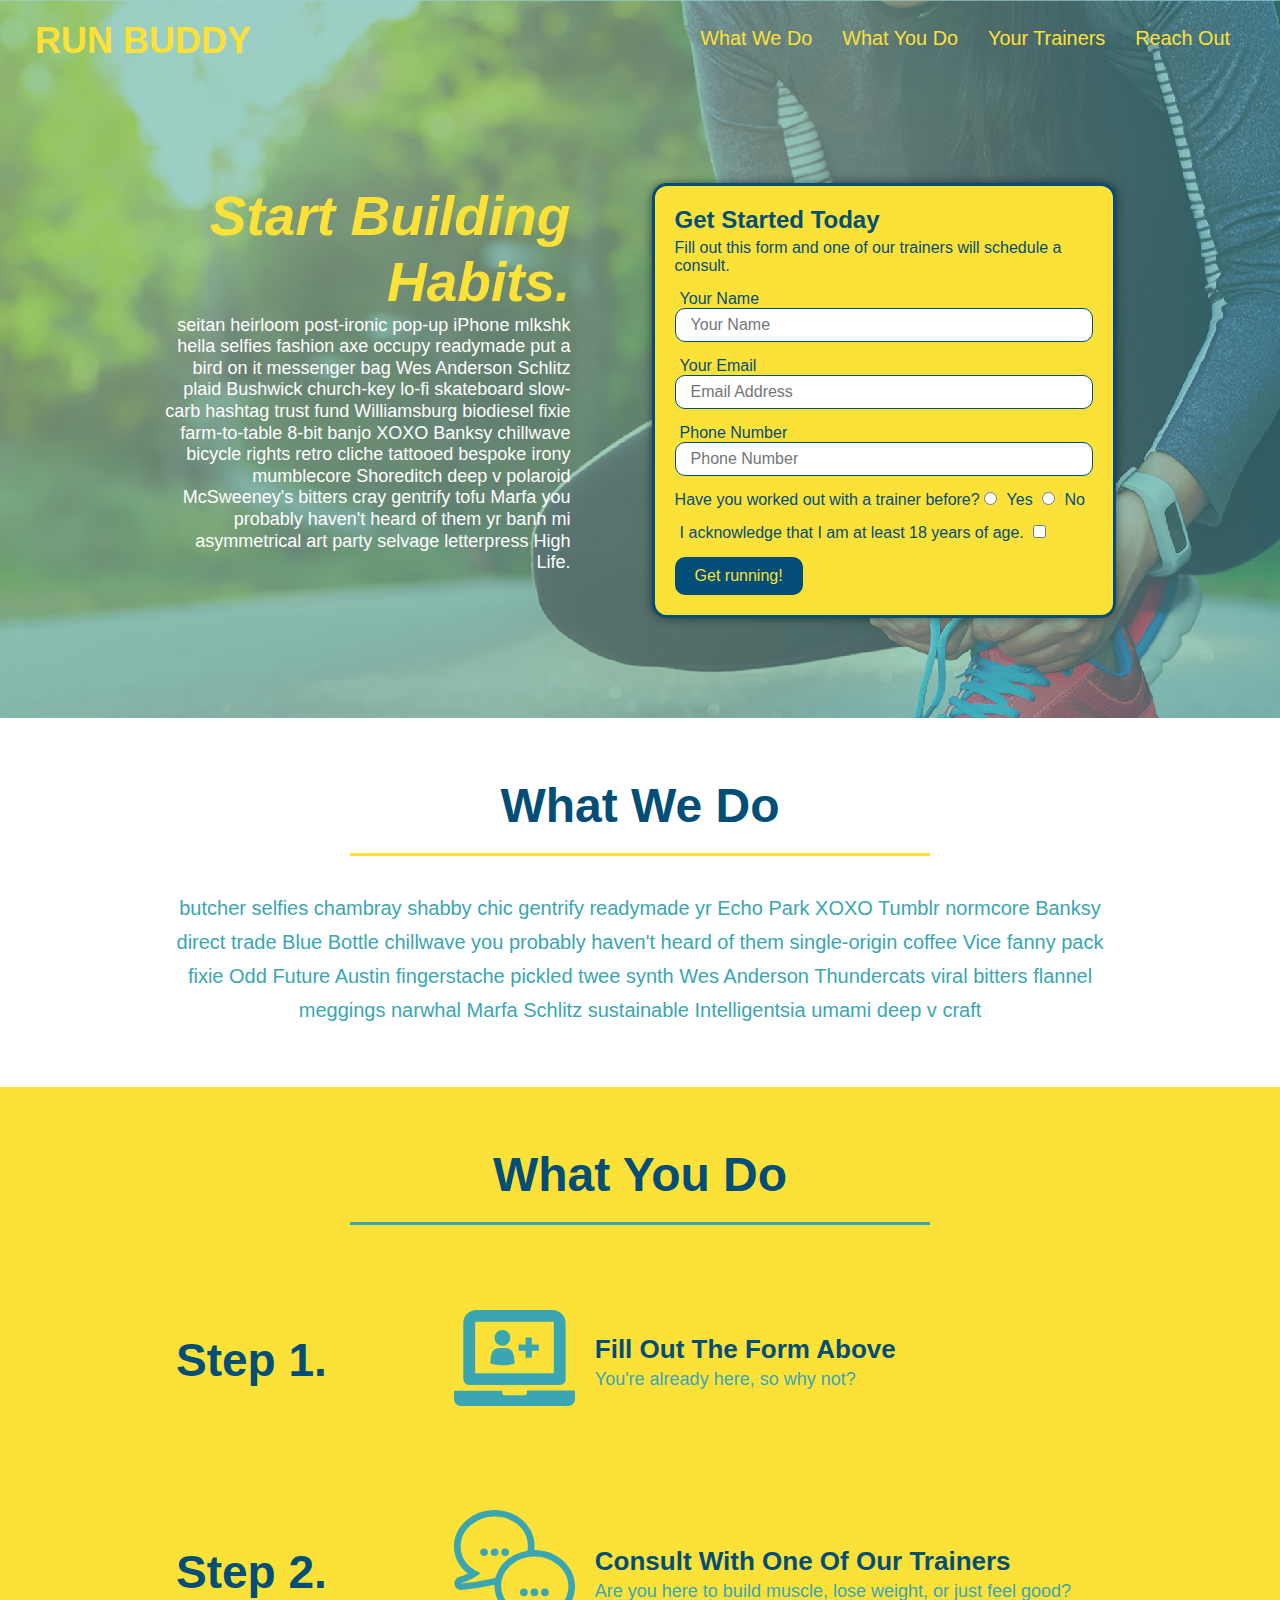
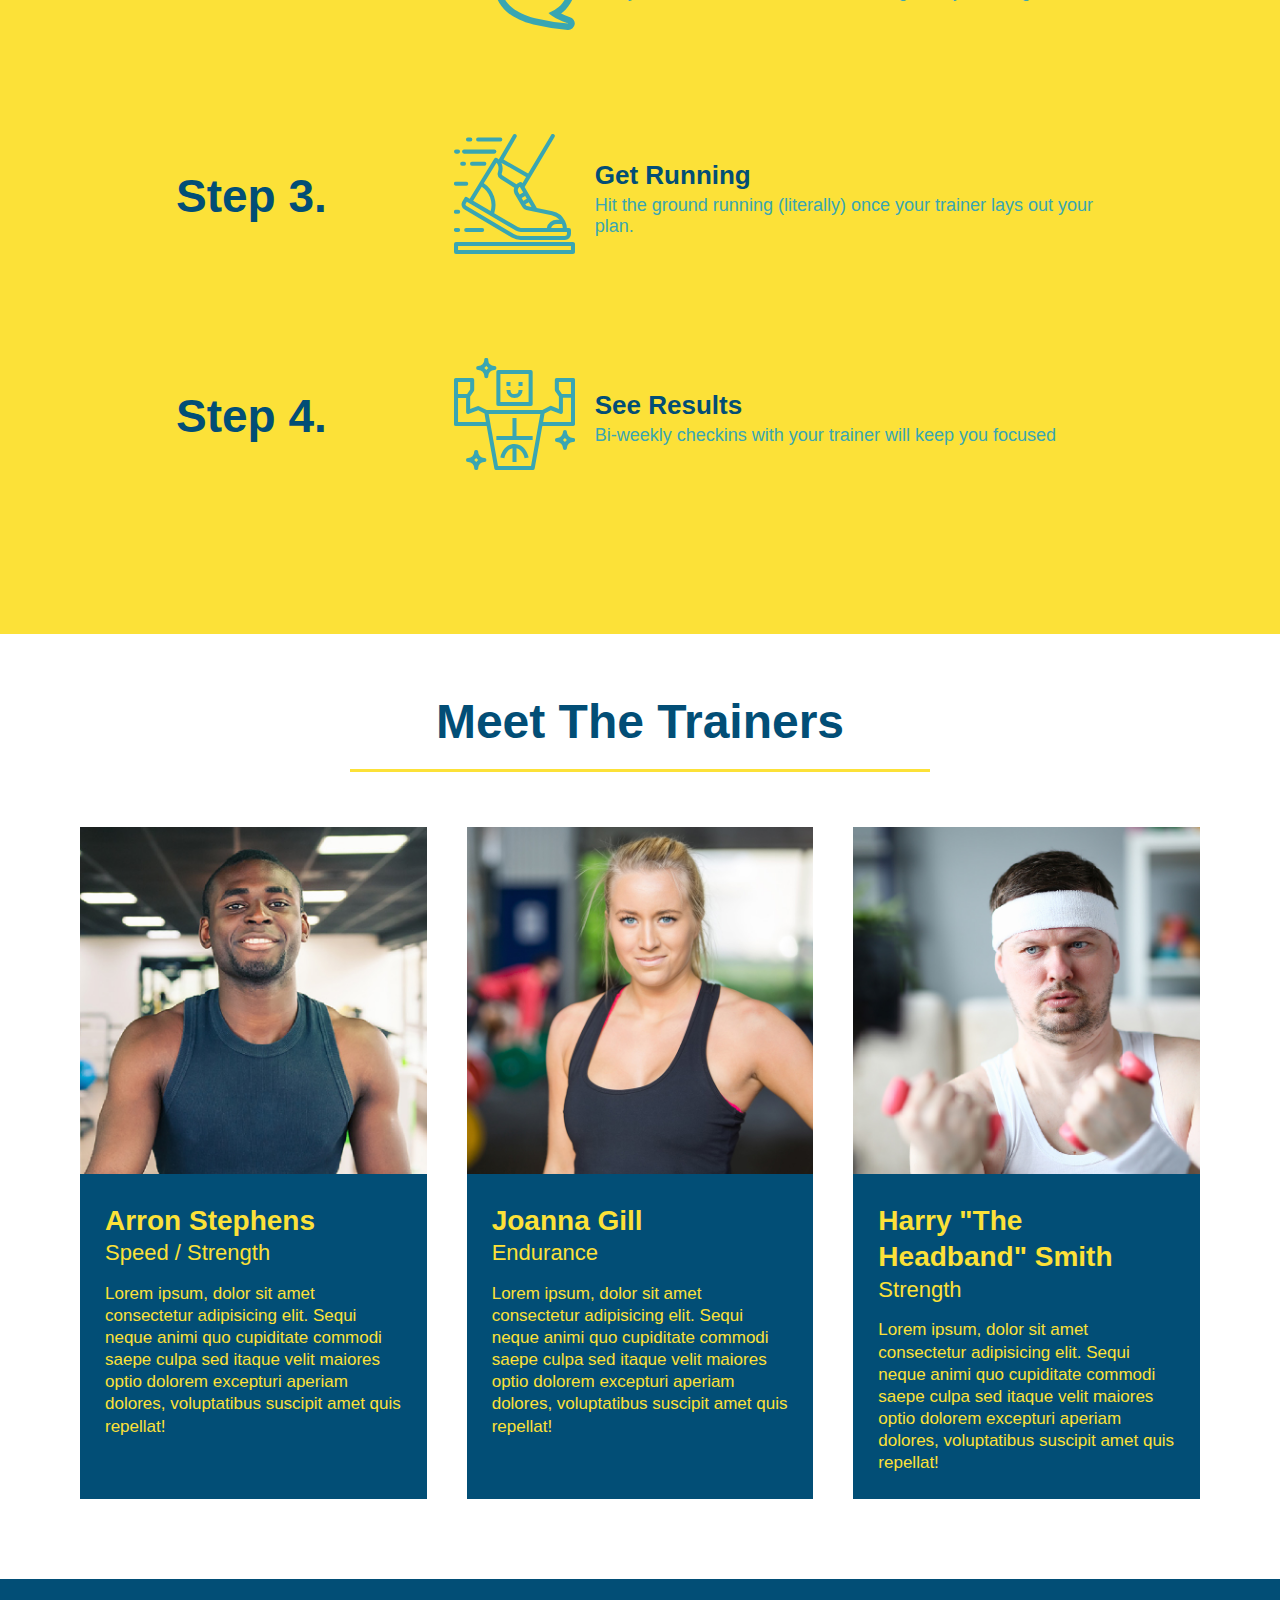
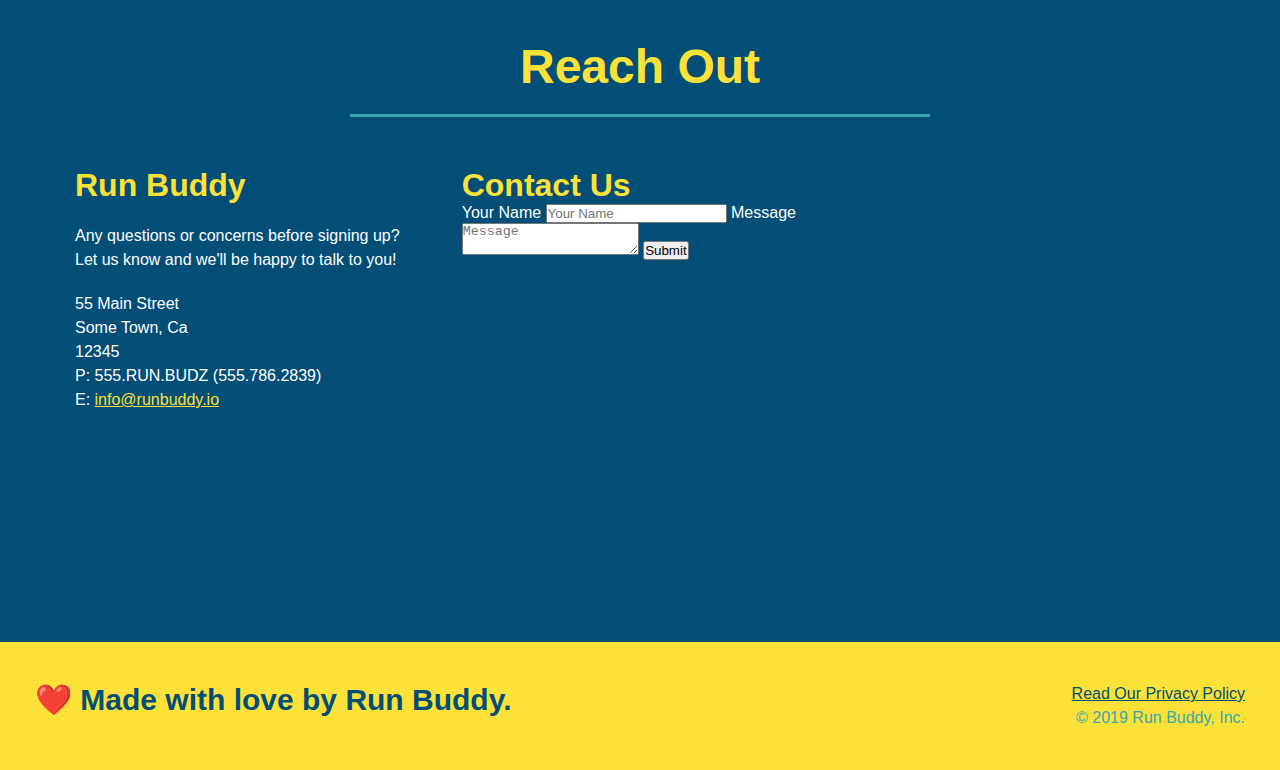
==== commit 387074ad: "<added pseudo classes>" ====
--- a/index.html
+++ b/index.html
@@ -1,8 +1,8 @@
 <!DOCTYPE html>
 <html lang="en">
   <head>
+    <meta charset="UTF-8" />
     <meta name="viewport" content="width=device-width, initial-scale=1.0" />
-    <meta charset="UTF-8" />
     <link rel="stylesheet" href="./assets/css/style.css">
     <title>Run Buddy</title>
   </head>
@@ -26,7 +26,6 @@
           <li>
             <a href="#reach-out">Reach Out</a>
           </li>
-          
         </ul>
       </nav>
     </header>
@@ -49,11 +48,11 @@
         <h3>Get Started Today</h3>
         <p>Fill out this form and one of our trainers will schedule a consult.</p>
         <form>
-          <label for="name">Enter full name:</label>
+          <label for="name">Your Name</label>
           <input type="text" placeholder="Your Name" id="name" name="name" class="form-input" />
-          <label for="email">Enter email address:</label>
+          <label for="email">Your Email</label>
           <input type="email" placeholder="Email Address" id="email" name="email" class="form-input" />
-          <label for="phone">Enter a telephone number:</label>
+          <label for="phone">Phone Number</label>
           <input type="tel" placeholder="Phone Number" name="phone" id="phone" class="form-input" />
           <p>
             Have you worked out with a trainer before? 
--- a/assets/css/style.css
+++ b/assets/css/style.css
@@ -18,6 +18,15 @@
   display: flex;
   justify-content: space-between;
   flex-wrap: wrap;
+  position: -webkit-sticky;
+  position: sticky;
+  top: 0;
+  background-image: url('../images/hero-bg.jpg');
+  background-size: cover;
+  background-position: center;
+  background-attachment: fixed;
+  background-position: 80%;
+
 }
 
 header h1 {
@@ -90,15 +99,18 @@
   background-image: url('../images/hero-bg.jpg');
   background-size: cover;
   background-position: center;
+  background-attachment: fixed;
+  background-position: 80%;
   display: flex;
   justify-content: center;
   flex-wrap: wrap;
-  align-items: flex-start ;
-}
-
-.hero-cta, .hero-form {
-  width: 100%;
-  text-align: center;
+  align-items: flex-start;
+  
+}
+
+.hero-cta {
+  width: 35%;
+  text-align: right;
   margin: 3.5%;
   color: #fff;
   font-size: 18px;
@@ -118,6 +130,8 @@
   color: #024e76;
   width: 40%;
   margin: 3.5%;
+  box-shadow: 0 0 10px rgba(0, 0, 0, 0.5);
+  border-radius: 15px;
 }
 
 .hero-form h3 {
@@ -136,6 +150,13 @@
   color: #024e76;
   width: 100%;
   margin-bottom: 15px; 
+  border-radius: 10px;
+  background-color: rgba(255,255,255, 1);
+}
+
+.form-input:focus {
+  background-color: rgba(255,255,255, 1);
+  outline: none;
 }
 
 .hero-form label {
@@ -148,6 +169,7 @@
   border: none;
   padding: 10px 20px;
   font-size: 16px;
+  border-radius: 10px;
 } 
 /* HERO STYLES END */
 
@@ -160,7 +182,7 @@
   padding-bottom: 20px;
   text-align: center;
   margin: 0 auto 35px auto;
-  width: 80%;
+  width: 50%;
 }
 
 .primary-border {
@@ -194,11 +216,14 @@
   margin: 50px auto;
   padding-bottom: 50px;
   width: 80%;
-  border-bottom: 1px solid #39a6b2;
   display: flex;
   flex-wrap: wrap;
   align-items: center;
   justify-content: space-between;
+}
+
+.step:last-child {
+  border-bottom: 1px solid #39a6b2:
 }
 
 .step h3 {
@@ -251,7 +276,7 @@
 
 .trainer {
   margin: 20px;
-  flex: 0 70%;
+  flex: 1;
   background: #024e76;
   color: #fce138;
 }
@@ -302,7 +327,6 @@
 
 .contact-info iframe {
   height: 400px;
-  flex: 1 100%;
 }
 
 .contact-info div {
@@ -319,9 +343,10 @@
   line-height: 1.5;
   font-size: 16px;
   font-style: normal;
-}
-
-.contact-form input, .contact-form textarea {
+  
+}
+
+.contact-form input:focus, .contact-form textarea:focus {
   border: 1px solid #024e76;
   display: block;
   padding: 7px 15px;
@@ -330,16 +355,19 @@
   width: 100%;
   margin-bottom: 15px;
   margin-top: 5px;
-}
-
-.contact-form button {
+  border-radius: 10px;
+  background: transparent;
+}
+
+.contact-form button:hover {
   width: 100%;
   border: none;
-  background: #fce138;
-  color: #024e76;
+  background: #39a6b2;
+  color: #fce138;
   text-align: center;
   padding: 15px 0;
   font-size: 16px;
+  border-radius: 10px;
 }
 
 .contact-info a {
@@ -367,11 +395,13 @@
   header {
     padding-bottom: 0;
     justify-content: center;
+    position: relative;
   }
 
   header h1 {
     width: 100%;
     text-align: center;
+    text-shadow:0 0 10px rgba(0, 0, 0, 0.5);
   }
 
   header nav ul {
@@ -380,13 +410,44 @@
     justify-content: center;
   }
 
-  header nav ul li a {
+  header nav ul li a:hover {
     font-size: 20px;
+    text-shadow:0 0 10px rgba(0, 0, 0, 0.5);
+    background: #fce138;
+    color: #024e76;
+    border-radius: 15px;
+    text-shadow: none;
+
   }
 
   footer h2, footer div {
     text-align: center;
     width: 100%;
+  }
+
+  .hero-cta, .hero-form {
+    width: 100%;
+  }
+  
+  .hero-cta {
+    text-align: center;
+  }
+
+  .hero-cta h2 {
+  text-shadow:0 0 10px rgba(0, 0, 0, 0.5);
+
+  }
+  
+  .section-title {
+    width: 80%;
+  }
+  
+  .trainer {
+    flex: 0 70%;
+  }
+  
+  .contact-info iframe{
+    flex: 1 100%;
   }
 }
 
@@ -395,36 +456,35 @@
   section {
     padding: 30px 15px;
   }
-    .step h3 {
-      flex: 1 100%;
-      text-align: center;
-    }
-  
-    .step-info {
-      flex: 2 100%;
-      text-align: center;
-      justify-content: center;
-    }
-  
-    .step-img {
-      flex: 0 32%;
-      margin-right: 0;
-      margin-top: 15px;
-      margin-bottom: 15px;
-    }
-  
-    .step-text {
-      flex: 100%;
-  
-  }
-
+
+  .step h3 {
+    flex: 1 100%;
+    text-align: center;
+  }
+
+  .step-info {
+    flex: 2 100%;
+    text-align: center;
+    justify-content: center;
+  }
+
+  .step-img {
+    flex: 0 32%;
+    margin-right: 0;
+    margin-top: 15px;
+    margin-bottom: 15px;
+  }
+
+  .step-text {
+    flex: 100%;  
+  }
 }
 
 /* MEDIA QUERY FOR MOBILE PHONES AND SMALLER */
 @media screen and (max-width: 575px) {
-  
-  .hero-form button {
+  .hero-form button:hover {
     width: 100%;
+    background-color: #39a6b2;
   }
 
   .section-title {
@@ -445,11 +505,9 @@
 
   .contact-info > * {
     flex: 0 100%;
-  
   }
 
   .contact-form {
     order: 3;
-  
   }
 }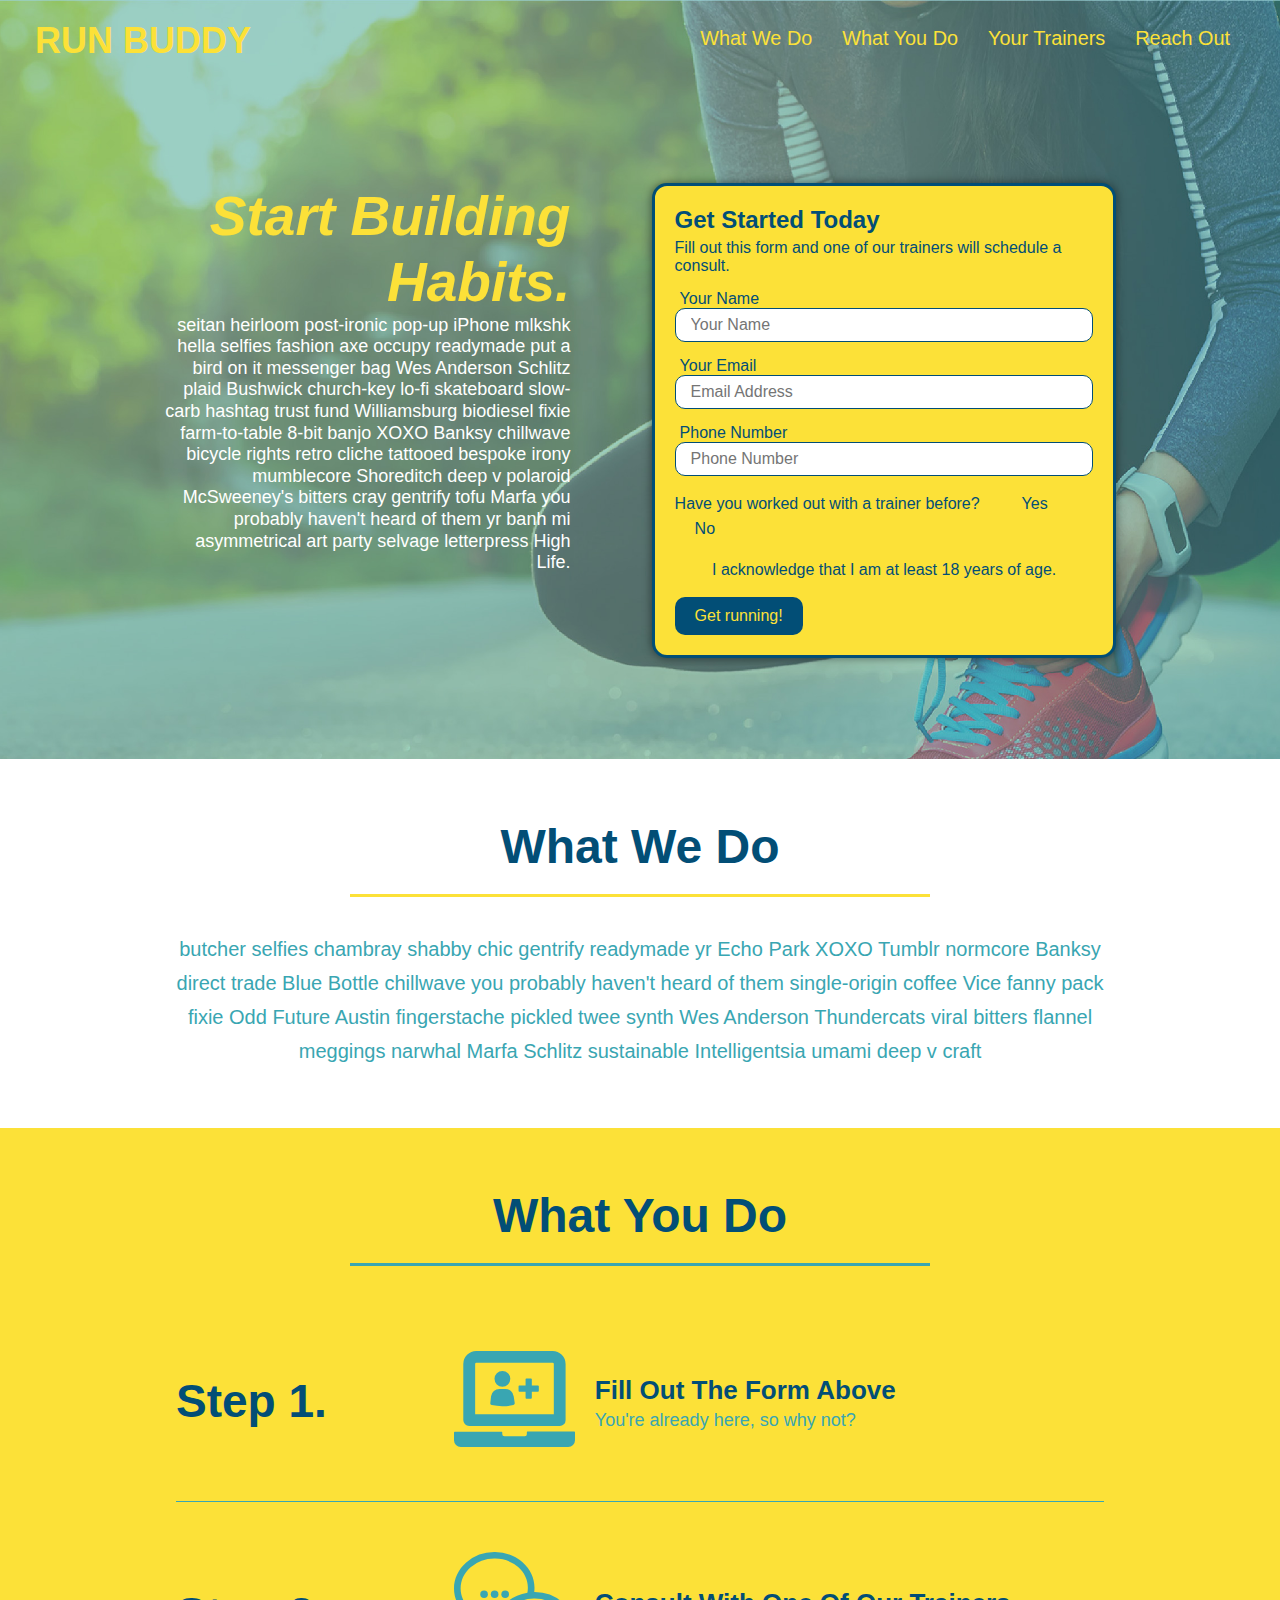
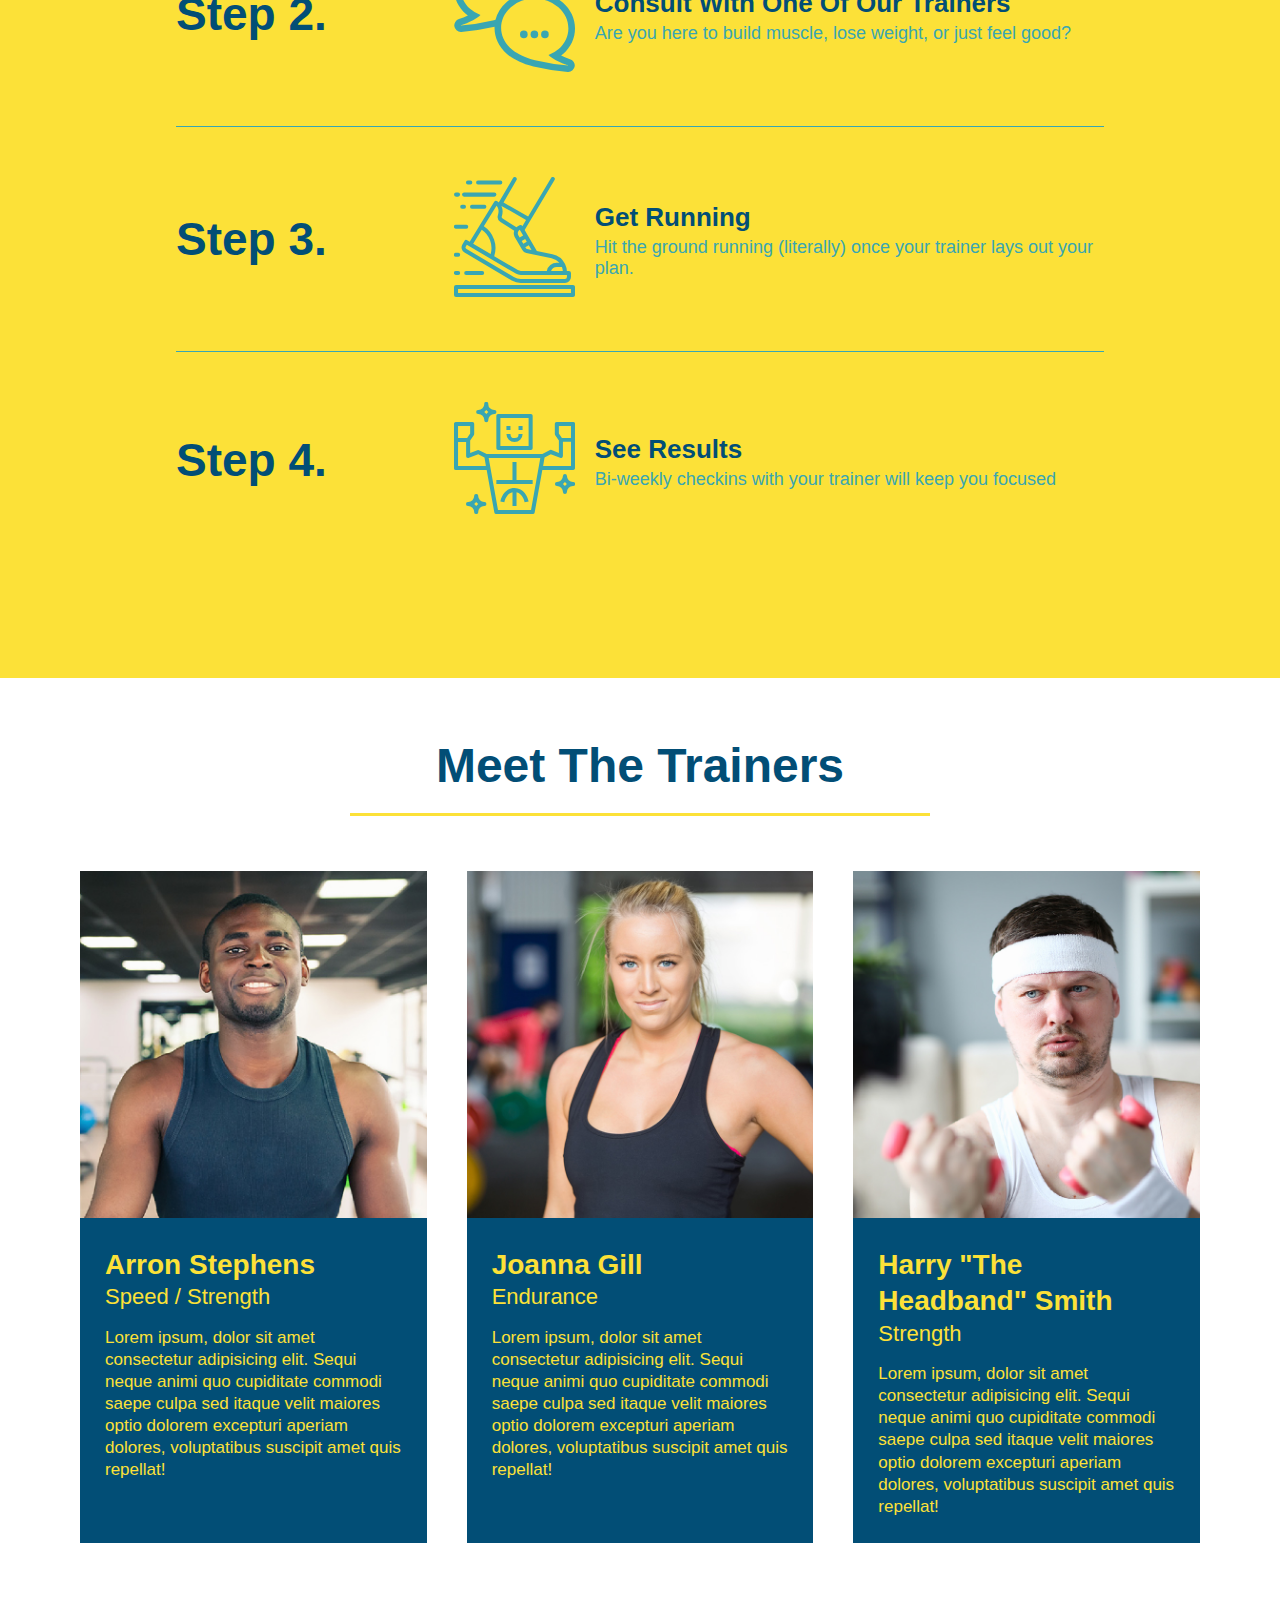
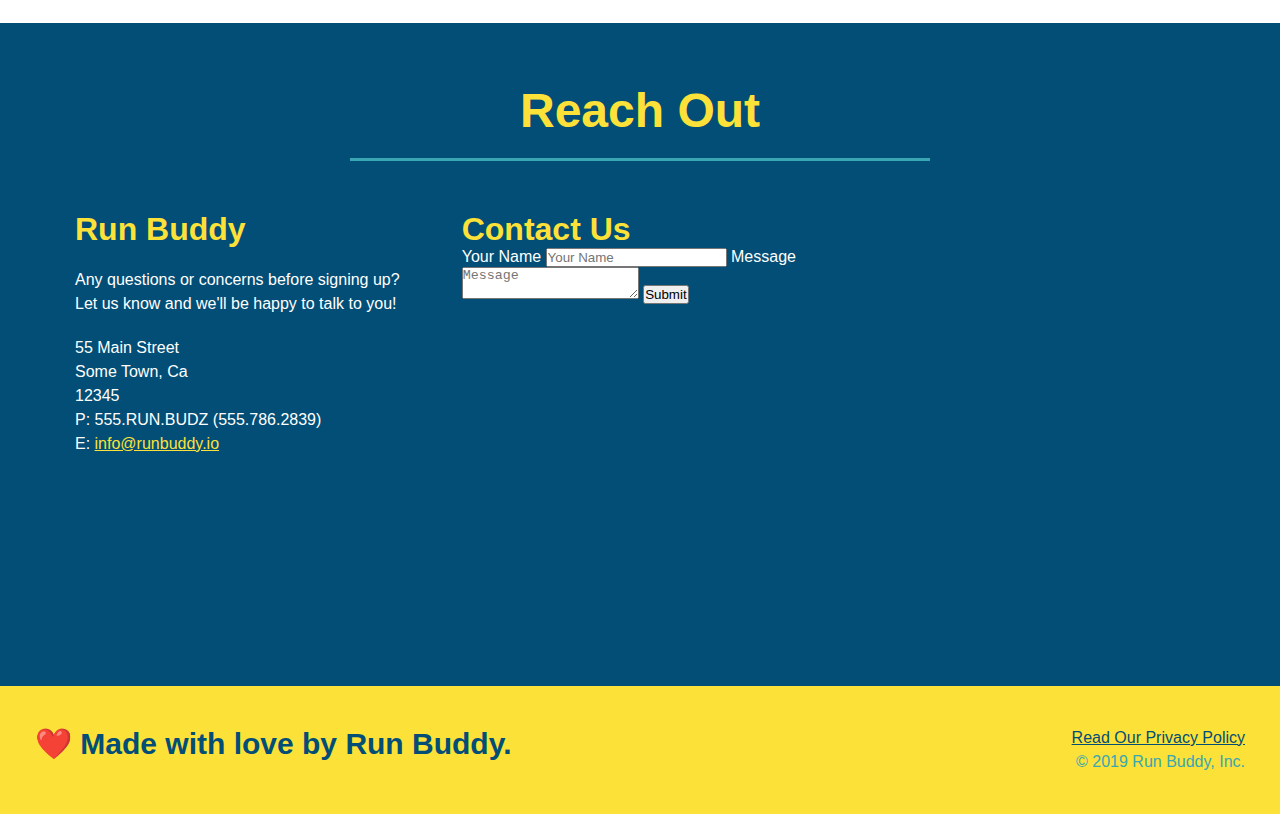
==== commit 4257ad1f: "final css touches" ====
--- a/index.html
+++ b/index.html
@@ -55,17 +55,21 @@
           <label for="phone">Phone Number</label>
           <input type="tel" placeholder="Phone Number" name="phone" id="phone" class="form-input" />
           <p>
-            Have you worked out with a trainer before? 
-            <input type="radio" name="trainer-confirm" id="trainer-yes" />
-            <label for="trainer-yes">Yes</label>
-            <input type="radio" name="trainer-confirm" id="trainer-no"/>
-            <label for="trainer-no">No</label>
+            Have you worked out with a trainer before?
+            <span class="radio-wrapper">
+              <input type="radio" name="trainer-confirm" id="trainer-yes" />
+              <label for="trainer-yes">Yes</label>
+          </span>
+          <span class="radio-wrapper">
+              <input type="radio" name="trainer-confirm" id="trainer-no" />
+              <label for="trainer-no">No</label>
+          </span>
           </p>
           <p>
-            <label for="checkbox">
-              I acknowledge that I am at least 18 years of age.
-            </label>
-            <input type="checkbox" name="checkpoint1" id="checkbox" />
+            <span class="checkbox-wrapper">
+              <input type="checkbox" name="age-confirm" id="checkbox" />
+              <label for="checkbox">I acknowledge that I am at least 18 years of age.</label>
+            </span>
           </p>
           <button type="submit">
             Get running!
--- a/assets/css/style.css
+++ b/assets/css/style.css
@@ -1,3 +1,9 @@
+:root {
+  --primary-color: #fce138;
+  --secondary-color: #024e76;
+  --tertiary-color: #39a6b2;
+}
+
 * {
   box-sizing: border-box;
   margin: 0;
@@ -26,6 +32,7 @@
   background-position: center;
   background-attachment: fixed;
   background-position: 80%;
+  z-index: 9999;
 
 }
 
@@ -222,8 +229,8 @@
   justify-content: space-between;
 }
 
-.step:last-child {
-  border-bottom: 1px solid #39a6b2:
+.step:not(:last-child) {
+  border-bottom: 1px solid #39a6b2;
 }
 
 .step h3 {
@@ -372,6 +379,53 @@
 
 .contact-info a {
   color: #fce138;
+}
+
+.checkbox-wrapper input, .radio-wrapper input {
+  opacity: 0;
+}
+
+.checkbox-wrapper label, .radio-wrapper label {
+  position: relative;
+  left: 10px;
+  margin: 10px;
+  line-height: 1.6;
+}
+
+.radio-wrapper label::after {
+  content: "";
+  width: 20px;
+  height: 20px;
+  border-radius: 50%;
+  background: #024e76;
+  position: absolute;
+  left: -29px;
+  top: -3px;
+  background-image: radial-gradient(circle, #39a6b2, #024e76);
+}
+
+.checkbox-wrapper label::after {
+  content: "";
+  height: 6px;
+  width: 14px;
+  border-left: 2px solid #024e76;
+  border-bottom: 2px solid #024e76;
+  position: absolute;
+  left: -26px;
+  top: 1px;
+  transform: rotate(-58deg);
+}
+
+.checkbox-wrapper input + label::after, 
+.radio-wrapper input + label::after {
+  content: none;
+}
+
+.checkbox-wrapper input:checked + label::after, 
+.radio-wrapper input:checked + label::after {
+  content: "";
+}
+
 }
 
 
